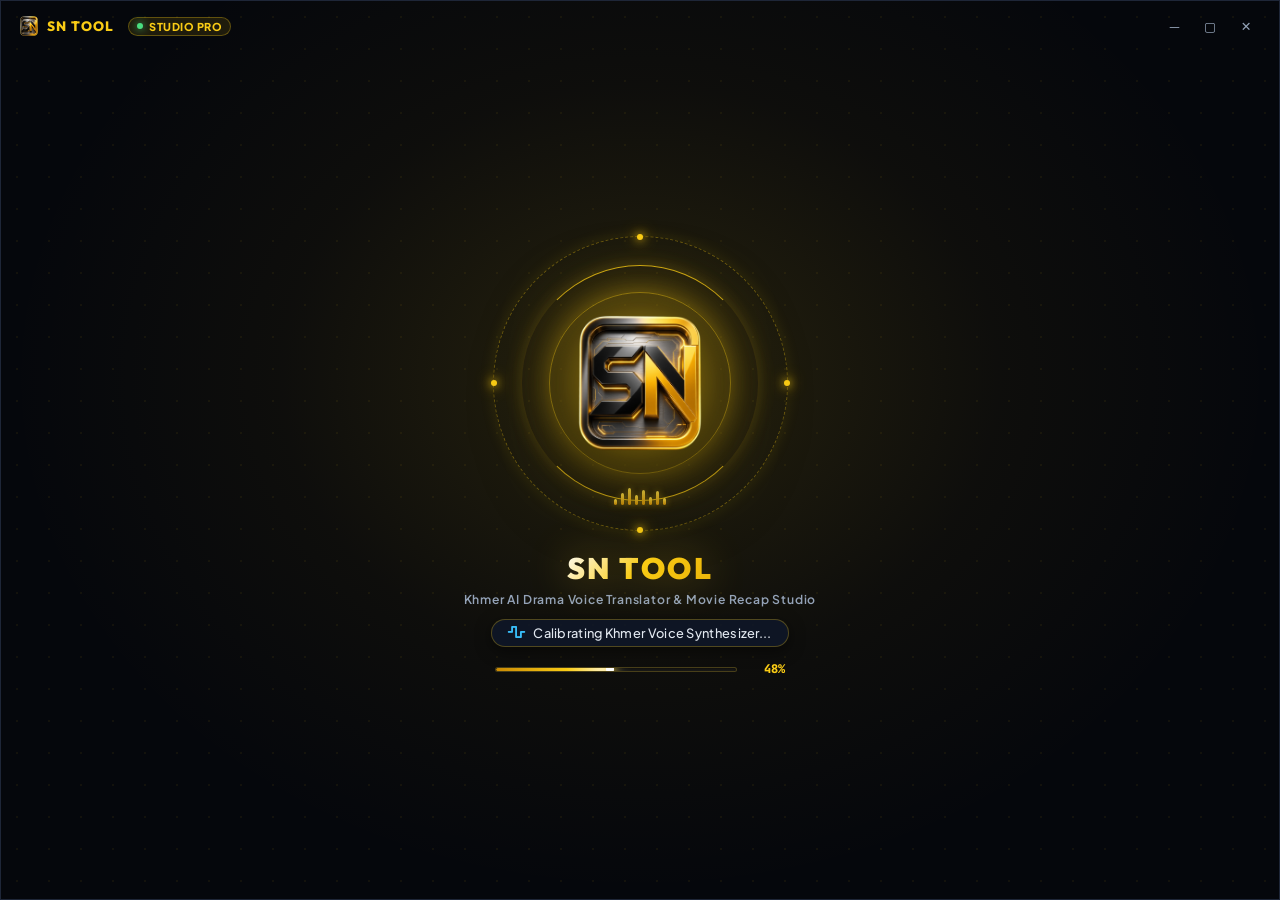
==== _internal/static/index.html @ 60aa3964 "Bump version to v1.1.4: Auto drama folder creation, direct 1-folder export, and 184 drama tropes" ====
<!DOCTYPE html>
<html lang="en">
<head>
    <meta charset="UTF-8">
    <meta name="viewport" content="width=device-width, initial-scale=1.0">
    <title>SN TOOL</title>
    <link rel="icon" type="image/x-icon" href="favicon.ico">
    <link rel="preconnect" href="https://fonts.googleapis.com">
    <link rel="preconnect" href="https://fonts.gstatic.com" crossorigin>
    <link href="https://fonts.googleapis.com/css2?family=Outfit:wght@400;500;600;700;800&family=Kantumruy+Pro:wght@400;500;600;700;800&family=Plus+Jakarta+Sans:wght@400;500;600;700;800&family=JetBrains+Mono:wght@500;700&display=swap" rel="stylesheet">
    <meta http-equiv="Cache-Control" content="no-cache, no-store, must-revalidate">
    <meta http-equiv="Pragma" content="no-cache">
    <meta http-equiv="Expires" content="0">
    <link rel="stylesheet" href="https://cdnjs.cloudflare.com/ajax/libs/font-awesome/6.5.1/css/all.min.css">
    <link rel="stylesheet" href="style.css?v=72.0">
    <script src="https://cdn.jsdelivr.net/npm/hls.js@latest"></script>
</head>
<body class="splash-active">
    <!-- ====================================================================
         SN TOOL CINEMATIC HOLO-STUDIO INTRO (Unique, Lively & Cyber-Luxury)
         Dynamic Gyroscopic Orbital Rings, Sound Visualizer, 3D Gold Emblem & AI Boot Sequence
         ==================================================================== -->
    <div id="studio-splash-screen" class="studio-splash-overlay">
        <!-- Ambient Atmosphere -->
        <div class="splash-ambient-aurora"></div>
        <div class="splash-cyber-particles"></div>

        <!-- Top Window Bar -->
        <div class="splash-top-bar pywebview-drag-region" ondblclick="appHeaderDblClick(event)">
            <div class="splash-brand-left">
                <img src="logo.png?v=7.0" alt="SN Logo" class="splash-mini-logo">
                <span class="splash-mini-title">SN TOOL</span>
                <span class="splash-live-badge"><span class="splash-dot-pulse"></span> STUDIO PRO</span>
            </div>
            <div class="splash-win-controls" style="-webkit-app-region: no-drag;">
                <button type="button" class="splash-win-btn" title="Minimize" onclick="appMinimizeWindow()">―</button>
                <button type="button" class="splash-win-btn" title="Maximize" onclick="appMaximizeWindow()">▢</button>
                <button type="button" class="splash-win-btn close" title="Close" onclick="appCloseWindow()">✕</button>
            </div>
        </div>

        <!-- Center Cinematic Arena -->
        <div class="splash-center-arena">
            <!-- Holographic Gyroscopic Orbital Portal -->
            <div class="splash-portal-container">
                <!-- Golden Energy Core Glow -->
                <div class="portal-energy-core"></div>

                <!-- Orbital Ring 1: Outer Rotating Precision Dashed Ring with Orbital Satellites -->
                <div class="portal-orbit-ring ring-outer-dashed">
                    <span class="orbital-node node-top"></span>
                    <span class="orbital-node node-right"></span>
                    <span class="orbital-node node-bottom"></span>
                    <span class="orbital-node node-left"></span>
                </div>

                <!-- Orbital Ring 2: Counter-Rotating Cyber Tech Arc -->
                <div class="portal-orbit-ring ring-mid-arc"></div>

                <!-- Orbital Ring 3: Inner Harmonic Resonator with Glow -->
                <div class="portal-orbit-ring ring-inner-glow"></div>

                <!-- Sound Wave Spectrum Visualizer (Lively Audio Animation) -->
                <div class="portal-sound-spectrum">
                    <span class="spec-bar s1"></span>
                    <span class="spec-bar s2"></span>
                    <span class="spec-bar s3"></span>
                    <span class="spec-bar s4"></span>
                    <span class="spec-bar s5"></span>
                    <span class="spec-bar s6"></span>
                    <span class="spec-bar s7"></span>
                    <span class="spec-bar s8"></span>
                </div>

                <!-- Center 3D Gold Emblem with Luminous Shimmer -->
                <div class="portal-emblem-wrapper">
                    <div class="emblem-shimmer-sweep"></div>
                    <img src="logo.png?v=7.0" alt="SN 3D Gold Logo" class="splash-emblem-3d">
                </div>
            </div>

            <!-- Brand Typography & Real-time AI Sequence -->
            <div class="splash-brand-hero">
                <div class="splash-title-row">
                    <h1 class="splash-title-text">SN TOOL</h1>
                </div>
                <div class="splash-subtitle-text">Khmer AI Drama Voice Translator & Movie Recap Studio</div>

                <!-- Lively Dynamic Step Indicator -->
                <div class="splash-step-pill">
                    <span class="splash-step-icon" id="splash-step-icon"><i class="fa-solid fa-microchip"></i></span>
                    <span class="splash-status-text" id="splash-status-label">Initializing AI Neural Engine...</span>
                </div>
                
                <!-- Laser-Guided Capsule Progress Bar with Numeric Readout -->
                <div class="splash-progress-wrapper">
                    <div class="splash-progress-track">
                        <div class="splash-progress-fill" id="splash-progress-bar">
                            <span class="splash-laser-sparkle"></span>
                        </div>
                    </div>
                    <span class="splash-progress-pct" id="splash-progress-pct">0%</span>
                </div>
            </div>
        </div>
    </div>

    <div class="unich-app-container">

        <!-- ====================================================================
             TOP NAVBAR
             ==================================================================== -->
        <header class="unich-header-bar pywebview-drag-region" ondblclick="appHeaderDblClick(event)">
            <!-- Left Brand & 3D Logo Badge (Apple Pro Minimalist) -->
            <div class="header-brand-group">
                <div class="brand-badge-wrapper" title="SN TOOL">
                    <img src="logo.png?v=7.0" class="brand-badge-logo" alt="SN Logo">
                </div>
                <div class="brand-studio-title">
                    <span class="brand-name-bold">SN TOOL</span>
                </div>
            </div>

            <!-- Center: Apple macOS Segmented Frosted Capsule Bar -->
            <nav class="header-nav-pills">
                <button class="nav-pill-btn active" id="btn-tab-translate" onclick="switchMainTab('translate')" title="Translation & Dubbing Studio">
                    <i class="fa-solid fa-wand-magic-sparkles icon-translate"></i>
                    <span>Translate</span>
                </button>
                <button class="nav-pill-btn" id="btn-tab-dl" onclick="switchMainTab('dl')" title="Drama Downloader Studio">
                    <i class="fa-solid fa-cloud-arrow-down icon-dl"></i>
                    <span>Downloader</span>
                </button>
                
                <!-- Power Dropdown -->
                <div class="power-dropdown-wrapper">
                    <button type="button" class="nav-pill-btn" id="btn-tab-power" onclick="togglePowerMenu(event)" title="Power Processing Tools">
                        <i class="fa-solid fa-bolt icon-power"></i>
                        <span>Power</span>
                        <i class="fa-solid fa-chevron-down nav-chevron-icon"></i>
                    </button>
                    <div class="power-menu-popup" id="power-menu-popup">
                        <div class="power-item" onclick="openMergeModal()">
                            <i class="fa-solid fa-link" style="color:#facc15;"></i>
                            <span>Merge Video</span>
                        </div>
                        <div class="power-item" onclick="openSplitModal()">
                            <i class="fa-solid fa-scissors" style="color:#ec4899;"></i>
                            <span>Split Video</span>
                        </div>
                        <div class="power-item" onclick="openRenameModal()">
                            <i class="fa-solid fa-pen-to-square" style="color:#fbbf24;"></i>
                            <span>Rename</span>
                        </div>
                        <div class="power-item" onclick="openDiskCleanerModal()">
                            <i class="fa-solid fa-broom" style="color:#10b981;"></i>
                            <span>Clean Disk Cache</span>
                        </div>
                    </div>
                </div>

                <button class="nav-pill-btn" id="btn-tab-guide" onclick="openUserGuideModal()" title="មគ្គុទ្ទេសក៍ណែនាំ (User Manual)">
                    <i class="fa-solid fa-book-open" style="color:#38bdf8;"></i>
                    <span>Guide</span>
                </button>
                <button class="nav-pill-btn" id="btn-tab-settings" onclick="openSettingsModal()" title="Studio Settings & License">
                    <i class="fa-solid fa-gear icon-settings"></i>
                    <span>Settings</span>
                </button>
            </nav>

            <!-- Sleek Integrated Frameless Window Controls -->
            <div class="header-win-controls" style="-webkit-app-region: no-drag;">
                <button type="button" class="win-btn" title="Minimize" onclick="appMinimizeWindow()">―</button>
                <button type="button" class="win-btn" id="win-btn-maximize" title="Maximize" onclick="appMaximizeWindow()">▢</button>
                <button type="button" class="win-btn close" title="Close" onclick="appCloseWindow()">✕</button>
            </div>
        </header>

        <!-- ====================================================================
             MAIN WORKSPACE VIEWPORT
             ==================================================================== -->
        <main class="unich-main-workspace">
            <!-- ================================================================
                 VIEW 1: TRANSLATE / STUDIO VIEW (Exact Match to Image 1)
                 ================================================================ -->
            <div class="studio-layout-grid" id="view-studio-translate">
                <!-- Left 9:16 Vertical Video Monitor -->
                <div class="studio-left-monitor-card">
                    <!-- Monitor Header Status Bar -->
                    <div class="monitor-header-kicker">
                        <div class="monitor-kicker-left">
                            <span class="monitor-kicker-dot"></span>
                            <span class="monitor-kicker-title">PREVIEW MONITOR</span>
                        </div>
                        <div class="monitor-mini-bars-badge" id="monitor-visualizer-bars" title="Audio Visualizer">
                            <span></span><span></span><span></span><span></span><span></span>
                        </div>
                    </div>

                    <div class="monitor-screen-area" id="monitor-screen-area" onclick="togglePlayPreview(event)">
                        <video id="main-video" playsinline style="display:none;" onclick="togglePlayPreview(event)"></video>
                        
                        <!-- Live Interactive Watermark LOGO Overlay on Video Canvas -->
                        <div class="monitor-logo-overlay" id="monitor-logo-overlay" style="display:none;" onclick="event.stopPropagation()">
                            <img id="monitor-logo-img" src="" alt="Watermark Logo">
                            <button type="button" class="overlay-quick-remove-btn" onclick="clearOverlayFile(event, 'logo')" title="Remove Logo">×</button>
                            <div class="overlay-resize-handle" id="logo-resize-handle" title="Drag to Resize Logo">
                                <i class="fa-solid fa-up-right-and-down-left-from-center"></i>
                            </div>
                        </div>

                        <!-- Live Interactive Watermark BLUR Box Mask Overlay on Video Canvas -->
                        <div class="monitor-blur-overlay" id="monitor-blur-overlay" style="display:none;" onclick="event.stopPropagation()">
                            <div class="blur-box-content">
                                <span class="blur-label-tag"><i class="fa-solid fa-eye-slash"></i> BLUR MASK</span>
                            </div>
                            <button type="button" class="blur-quick-remove-btn" onclick="toggleBlurMaskTool(event, false)" title="Remove Blur Mask">×</button>
                            <div class="overlay-resize-handle blur-handle" id="blur-resize-handle" title="Drag to Resize Blur Mask">
                                <i class="fa-solid fa-up-right-and-down-left-from-center"></i>
                            </div>
                        </div>

                        <!-- Live Interactive Watermark TEXT Overlay on Video Canvas -->
                        <div class="monitor-text-overlay" id="monitor-text-overlay" style="display:none;" onclick="event.stopPropagation()">
                            <div class="monitor-text-content" id="monitor-text-display">EPISODE 01</div>
                            <button type="button" class="text-quick-remove-btn" onclick="toggleTextOverlayTool(event, false)" title="Remove Text">×</button>
                            <div class="overlay-resize-handle text-handle" id="text-resize-handle" title="Drag to Resize">
                                <i class="fa-solid fa-up-right-and-down-left-from-center"></i>
                            </div>
                        </div>

                        <!-- Live Interactive LOWER THIRD Video Overlay on Video Canvas -->
                        <div class="monitor-lower-third-overlay" id="monitor-lower-third-overlay" style="display:none;" onclick="event.stopPropagation()">
                            <video id="monitor-lower-third-video" playsinline muted loop autoplay></video>
                            <button type="button" class="lower-third-quick-remove-btn" onclick="toggleLowerThirdTool(event, false)" title="Remove Lower Third">×</button>
                            <div class="overlay-resize-handle lower-third-handle" id="lower-third-resize-handle" title="Drag to Resize">
                                <i class="fa-solid fa-up-right-and-down-left-from-center"></i>
                            </div>
                        </div>

                        <!-- Live Interactive SUBTITLE Overlay Preview on Video Canvas -->
                        <div class="monitor-subtitle-overlay" id="monitor-subtitle-overlay" style="display:none;" onclick="event.stopPropagation()">
                            <div class="monitor-subtitle-content style-viral-yellow" id="monitor-subtitle-display">🎬 នេះជាអក្សររត់រឿង Subtitle គំរូនៅលើវីដេអូ...</div>
                            <button type="button" class="subtitle-quick-remove-btn" onclick="toggleSubtitleTool(event, false)" title="Disable Subtitles">×</button>
                        </div>

                        <!-- Floating YouTube-style Back Button in Fullscreen -->
                        <button type="button" class="fullscreen-back-btn" id="fullscreen-back-btn" onclick="exitFullscreenMode(event)" title="Exit Fullscreen / Back (Esc)">
                            <i class="fa-solid fa-arrow-left"></i> <span>Back</span>
                        </button>

                        <!-- Apple Pro Empty State View (Visible when no video loaded) -->
                        <div class="monitor-empty-state" id="monitor-empty-state" onclick="event.stopPropagation();">
                            <div class="monitor-empty-badge"><i class="fa-solid fa-film"></i> 9:16 VERTICAL</div>
                            <div class="monitor-empty-icon-wrap">
                                <i class="fa-solid fa-clapperboard"></i>
                            </div>
                            <div class="monitor-empty-title">PREVIEW MONITOR</div>
                            <div class="monitor-empty-hint">Waiting for video to preview</div>
                        </div>

                        <!-- Center Play Button (Visible when video loaded) -->
                        <div class="monitor-center-play-button" id="center-play-btn" onclick="togglePlayPreview(event)" style="display:none;">
                            <i class="fa-solid fa-play" id="center-play-icon"></i>
                        </div>
                    </div>

                    <!-- Bottom Scrubber & Transport (Exact Match to Image 2) -->
                    <div class="monitor-bottom-controls" id="monitor-bottom-controls">
                        <div class="monitor-seek-bar-track" onclick="handleSeekClick(event)">
                            <div class="monitor-seek-bar-fill" id="seek-fill-bar"></div>
                            <div class="monitor-seek-bar-handle" id="seek-handle-dot"></div>
                        </div>
                        <div class="monitor-playback-meta-row">
                            <!-- Left: Gold Monospace Timecode (e.g. 00:00 / 03:00) -->
                            <div class="monitor-timecode-text" id="monitor-timecode-display">00:00 / 00:00</div>

                            <!-- Right: Action Buttons ([▶] [🎵] [GUIDES ▾] [⛶]) -->
                            <div class="monitor-actions-right-group">
                                <button type="button" class="monitor-gold-btn play-btn" id="bottom-play-btn" onclick="togglePlayPreview(event)" title="Play / Pause">
                                    <i class="fa-solid fa-play" id="bottom-play-icon"></i>
                                </button>
                                <button type="button" class="monitor-gold-btn" onclick="toggleAudioTrack()" title="Audio Track (Piseth / Sreymom)">
                                    <i class="fa-solid fa-music"></i>
                                </button>
                                <button type="button" class="monitor-gold-btn" id="btn-video-fit-fill" onclick="toggleVideoFitFillMode()" title="Toggle FIT / FILL (Full Frame - មិនដាច់)">
                                    <i class="fa-solid fa-compress" id="icon-fit-fill"></i>
                                    <span id="label-fit-fill" style="font-size:0.62rem; margin-left:3px; font-weight:700;">FIT</span>
                                </button>
                                <button type="button" class="monitor-gold-btn guides-btn" onclick="toggleGuidesMenu()" title="Guides">
                                    <span>GUIDES ▾</span>
                                </button>
                                <button type="button" class="monitor-gold-btn fullscreen-btn" id="btn-fullscreen-toggle" onclick="toggleFullscreen()" title="Fullscreen">
                                    <i class="fa-solid fa-expand" id="fullscreen-btn-icon"></i>
                                </button>
                            </div>
                        </div>
                    </div>
                </div>

                <!-- Right Column: Workspace Setup & Dialogue Grid (Top) + Studio Engine & Render Monitor (Bottom) -->
                <div class="studio-right-column">
                    <!-- Top Box: Studio Workspace (Exact Match to Image 2) -->
                    <div class="studio-sources-box" id="studio-sources-box">
                        <!-- STATE 0: Minimalist Full-Frame Import Canvas (Matching User Reference Image 2) -->
                        <div class="studio-source-clean-view" id="studio-source-clean-view">
                            <div class="minimal-import-canvas" id="clean-import-prompt">
                                <div class="minimal-import-icon-box">
                                    <img src="studio_import_icon.png?v=2.0" class="minimal-import-logo" alt="Import Video Studio" draggable="false">
                                </div>
                                <div class="minimal-import-heading">Drag &amp; Drop Video Files or Folders Here</div>
                                <div class="minimal-import-sub">Supports MP4, MKV, MOV, TS, AVI, WEBM &amp; Series Folders</div>
                                <div class="apple-browse-dropdown-wrapper" id="browse-dropdown-wrapper" onclick="event.stopPropagation()">
                                    <button type="button" class="apple-unified-browse-btn" id="btn-browse-unified" onclick="toggleBrowseMenu(event)" title="Browse Files or Folder">
                                        <i class="fa-solid fa-folder-open"></i>
                                        <span>Browse Files / Folder</span>
                                        <i class="fa-solid fa-chevron-down browse-chevron-icon"></i>
                                    </button>
                                    <div class="apple-browse-menu-popup" id="browse-menu-popup">
                                        <div class="browse-menu-item" onclick="handleBrowseOption('file', event)">
                                            <div class="browse-item-icon file-icon">
                                                <i class="fa-solid fa-file-video"></i>
                                            </div>
                                            <div class="browse-item-text">
                                                <div class="browse-item-title">Select Video File</div>
                                                <div class="browse-item-desc">Select video file (.mp4, .mkv, .mov)</div>
                                            </div>
                                            <i class="fa-solid fa-chevron-right browse-item-chevron"></i>
                                        </div>
                                        <div class="browse-menu-divider"></div>
                                        <div class="browse-menu-item" onclick="handleBrowseOption('folder', event)">
                                            <div class="browse-item-icon folder-icon">
                                                <i class="fa-solid fa-folder"></i>
                                            </div>
                                            <div class="browse-item-text">
                                                <div class="browse-item-title">Select Drama Folder</div>
                                                <div class="browse-item-desc">Select complete drama series folder</div>
                                            </div>
                                            <i class="fa-solid fa-chevron-right browse-item-chevron"></i>
                                        </div>
                                    </div>
                                </div>
                            </div>

                            <!-- Staged Video Ready to Export State -->
                            <!-- Staged Video Ready State (Direct Voice Selector & BGM Audio Controls) -->
                            <!-- Staged Video Ready State (Ultra-Clean, Full-Frame Studio Layout) -->
                            <div class="staged-video-ready-card" id="staged-video-card" style="display:none;">
                                <!-- Header Row: Source Kicker, File Name, Size/Duration & Quick Action Buttons -->
                                <div class="staged-compact-header">
                                    <div class="staged-file-info-left">
                                        <span class="staged-source-kicker"><i class="fa-solid fa-film"></i> SOURCE</span>
                                        <span class="staged-status-pill"><i class="fa-solid fa-circle-check" style="color:#22c55e;"></i> READY</span>
                                        <span class="staged-card-title" id="staged-file-title">Drama_Episode_01.mp4</span>
                                        <span class="staged-card-meta" id="staged-file-meta">44.1 MB • 03:00</span>
                                    </div>
                                    <div class="staged-file-actions-right">
                                        <button type="button" class="staged-mini-btn" onclick="openImportModal()" title="Change Video or Folder">
                                            <i class="fa-solid fa-arrows-rotate"></i> <span>Change</span>
                                        </button>
                                        <button type="button" class="staged-mini-btn" onclick="openStorySettingsModal()" title="Settings">
                                            <i class="fa-solid fa-sliders"></i> <span>Settings</span>
                                        </button>
                                        <button type="button" class="staged-discard-close-btn" id="btn-staged-discard" onclick="discardStagedVideo(event)" title="Discard / Return to Home">
                                            <i class="fa-solid fa-xmark"></i>
                                        </button>
                                    </div>
                                </div>

                                <!-- Center Glass Workspace Frame Box (Clean Frosted Studio Canvas) -->
                                <div class="staged-workspace-frame" id="staged-workspace-frame">
                                    <div class="staged-frame-toolbar">
                                        <button type="button" class="staged-frame-overlay-btn" id="btn-tab-overlay" onclick="switchMainTab('overlay')" title="Overlay & Watermark Tools">
                                            <i class="fa-solid fa-folder icon-overlay"></i>
                                            <span>Overlay</span>
                                        </button>
                                    </div>

                                    <!-- Unified Joined Overlay Frame (Logo on Top, Add Blur Underneath, Joined Together in 1 Frame) -->
                                    <div class="staged-overlay-stack unified-frame" id="staged-overlay-unified-panel">
                                        <!-- Row 1: Upload LOGO -->
                                        <div class="overlay-row-bar" id="card-upload-logo" onclick="triggerOverlayUpload('logo')" title="Upload Watermark/Logo">
                                            <input type="file" id="input-overlay-logo" accept="image/png,image/jpeg,image/webp,image/svg+xml" style="display:none;" onchange="handleOverlayFileSelect(event, 'logo')">
                                            <div class="overlay-col-icon logo-icon">
                                                <i class="fa-solid fa-stamp"></i>
                                            </div>
                                            <div class="overlay-col-text">
                                                <span class="overlay-col-title">Upload LOGO</span>
                                                <span class="overlay-col-desc">Upload Logo image (PNG/JPG) for watermark overlay</span>
                                            </div>
                                            <div class="overlay-col-status" id="status-overlay-logo">
                                                <span class="overlay-status-pill empty"><i class="fa-solid fa-cloud-arrow-up"></i> Upload</span>
                                            </div>
                                        </div>

                                        <!-- Clean Divider Line connecting both rows seamlessly -->
                                        <div class="overlay-unified-divider"></div>

                                        <!-- Row 2: Add BLUR Mask (With In-Frame Intensity Selector) -->
                                        <div class="overlay-row-bar blur-row-bar" id="card-upload-blur" onclick="toggleBlurMaskDropdown(event)" title="Add Watermark Blur Mask & Adjust Blur Level">
                                            <div class="overlay-col-icon blur-icon">
                                                <i class="fa-solid fa-eye-slash"></i>
                                            </div>
                                            <div class="overlay-col-text">
                                                <span class="overlay-col-title">Add BLUR Mask</span>
                                                <span class="overlay-col-desc" id="blur-intensity-desc-label">Mask old watermark/logo on video preview</span>
                                            </div>
                                            <div class="overlay-col-status" id="status-overlay-blur">
                                                <span class="overlay-status-pill empty" id="blur-status-pill">
                                                    <i class="fa-solid fa-wand-magic-sparkles"></i> <span id="blur-status-label">Click to Add Blur</span>
                                                    <i class="fa-solid fa-chevron-down blur-dropdown-arrow" id="blur-dropdown-chevron"></i>
                                                </span>
                                            </div>
                                        </div>

                                        <!-- Clean Divider Line connecting Row 2 and Row 3 -->
                                        <div class="overlay-unified-divider"></div>

                                        <!-- Row 3: Add TEXT (Title / Episode Hook / Watermark Text) -->
                                        <div class="overlay-row-bar text-row-bar" id="card-upload-text" onclick="toggleTextOverlayDropdown(event)" title="Add Title / Episode Text & Style">
                                            <div class="overlay-col-icon text-icon">
                                                <i class="fa-solid fa-font"></i>
                                            </div>
                                            <div class="overlay-col-text">
                                                <span class="overlay-col-title">Add TEXT</span>
                                                <span class="overlay-col-desc" id="text-overlay-desc-label">Add series title, episode number (EP), or watermark text</span>
                                            </div>
                                            <div class="overlay-col-status" id="status-overlay-text">
                                                <span class="overlay-status-pill empty" id="text-status-pill">
                                                    <i class="fa-solid fa-pen-nib"></i> <span id="text-status-label">Click to Add Text</span>
                                                    <i class="fa-solid fa-chevron-down text-dropdown-arrow" id="text-dropdown-chevron"></i>
                                                </span>
                                            </div>
                                        </div>

                                        <!-- Clean Divider Line connecting Row 3 and Row 4 -->
                                        <div class="overlay-unified-divider"></div>

                                        <!-- Row 4: 🎬 Add Lower Third -->
                                        <div class="overlay-row-bar lower-third-row-bar" id="card-upload-lower-third" onclick="triggerOverlayUpload('lower_third')" title="Upload Lower Third Video">
                                            <input type="file" id="input-overlay-lower-third-file" accept="video/mp4,video/webm,video/quicktime,video/x-matroska,.mov,.webm,.mp4,video/*" style="display:none;" onchange="handleLowerThirdFileSelect(event)">
                                            <div class="overlay-col-icon lower-third-icon">
                                                <i class="fa-solid fa-clapperboard"></i>
                                            </div>
                                            <div class="overlay-col-text">
                                                <span class="overlay-col-title">🎬 Add Lower Third</span>
                                                <span class="overlay-col-desc" id="lower-third-desc-label">Upload Lower Third video (MP4/MOV/WebM) from computer</span>
                                            </div>
                                            <div class="overlay-col-status" id="status-overlay-lower-third">
                                                <span class="overlay-status-pill empty" id="lower-third-status-pill">
                                                    <i class="fa-solid fa-cloud-arrow-up"></i> <span id="lower-third-status-label">Upload</span>
                                                </span>
                                            </div>
                                        </div>

                                        <!-- Clean Divider Line connecting Row 4 and Row 5 -->
                                        <div class="overlay-unified-divider"></div>

                                        <!-- Row 5: 💬 Add Subtitles (Viral Khmer Subtitles) -->
                                        <div class="overlay-row-bar subtitle-row-bar" id="card-upload-subtitle" onclick="toggleSubtitleDropdown(event)" title="Add Khmer Subtitles & Styles">
                                            <div class="overlay-col-icon subtitle-icon">
                                                <i class="fa-solid fa-closed-captioning"></i>
                                            </div>
                                            <div class="overlay-col-text">
                                                <span class="overlay-col-title">💬 Add Subtitles</span>
                                                <span class="overlay-col-desc" id="subtitle-desc-label">Burn auto-translated Khmer subtitles with TikTok/Viral styles</span>
                                            </div>
                                            <div class="overlay-col-status" id="status-overlay-subtitle">
                                                <span class="overlay-status-pill empty" id="subtitle-status-pill">
                                                    <i class="fa-solid fa-toggle-off"></i> <span id="subtitle-status-label">Off</span>
                                                    <i class="fa-solid fa-chevron-down subtitle-dropdown-arrow" id="subtitle-dropdown-chevron"></i>
                                                </span>
                                            </div>
                                        </div>

                                        <!-- Clean Divider Line for inline expanded settings -->
                                        <div class="overlay-unified-divider" id="overlay-inline-panel-divider" style="display:none;"></div>

                                        <!-- Inline Active Settings Panel (Contained 100% Inside Frame 1, No Overlap, No Overflow) -->
                                        <div class="overlay-inline-settings-panel" id="overlay-inline-settings-panel" style="display:none;" onclick="event.stopPropagation()">
                                            <!-- Custom Obsidian Dark Glass Blur Intensity Panel (Compact Pro Design) -->
                                            <div class="blur-custom-dropdown" id="blur-custom-dropdown" style="display:none;">
                                                <div class="blur-dropdown-header">
                                                    <div class="blur-header-left">
                                                        <i class="fa-solid fa-wand-magic-sparkles"></i>
                                                        <span>BLUR MASK SETTINGS</span>
                                                    </div>
                                                    <button type="button" class="blur-panel-close-btn" onclick="closeBlurMaskDropdown(event)" title="Close Panel">
                                                        <i class="fa-solid fa-xmark"></i>
                                                    </button>
                                                </div>

                                                <!-- Row 1: Compact Dynamic Blur Slider -->
                                                <div class="blur-slider-card compact">
                                                    <div class="blur-slider-header">
                                                        <span class="blur-slider-title"><i class="fa-solid fa-sliders"></i> Blur Intensity:</span>
                                                        <span class="blur-slider-badge" id="blur-slider-badge">25px (Medium)</span>
                                                    </div>
                                                    <div class="blur-slider-track-wrap">
                                                        <span class="slider-side-txt">5px</span>
                                                        <input type="range" id="input-blur-intensity" min="5" max="80" value="25" class="blur-range-slider" oninput="onBlurSliderChange(this.value, event)">
                                                        <span class="slider-side-txt">80px</span>
                                                    </div>
                                                </div>

                                                <!-- Row 2: Mask Shapes + Feather & Corners (Side-by-Side Grid) -->
                                                <div class="blur-middle-grid">
                                                    <!-- Mask Shapes Group (Left) -->
                                                    <div class="mask-shapes-container compact">
                                                        <div class="mask-shape-item" id="shape-opt-filmstrip" onclick="selectBlurShape('filmstrip', event)" title="Filmstrip">
                                                            <div class="mask-shape-card">
                                                                <svg class="mask-shape-svg" viewBox="0 0 40 40" fill="none">
                                                                    <rect x="4.5" y="6" width="31" height="28" rx="3" stroke="currentColor" stroke-width="2"/>
                                                                    <line x1="4.5" y1="13.5" x2="35.5" y2="13.5" stroke="currentColor" stroke-width="2"/>
                                                                    <line x1="4.5" y1="26.5" x2="35.5" y2="26.5" stroke="currentColor" stroke-width="2"/>
                                                                </svg>
                                                            </div>
                                                            <span class="mask-shape-label">Filmstrip</span>
                                                        </div>
                                                        <div class="mask-shape-item" id="shape-opt-circle" onclick="selectBlurShape('circle', event)" title="Circle">
                                                            <div class="mask-shape-card">
                                                                <svg class="mask-shape-svg" viewBox="0 0 40 40" fill="none">
                                                                    <rect x="5" y="5" width="30" height="30" rx="3" stroke="currentColor" stroke-width="2"/>
                                                                    <circle cx="20" cy="20" r="9.5" stroke="currentColor" stroke-width="2"/>
                                                                </svg>
                                                            </div>
                                                            <span class="mask-shape-label">Circle</span>
                                                        </div>
                                                        <div class="mask-shape-item active" id="shape-opt-rectangle" onclick="selectBlurShape('rectangle', event)" title="Rectangle">
                                                            <div class="mask-shape-card">
                                                                <svg class="mask-shape-svg" viewBox="0 0 40 40" fill="none">
                                                                    <rect x="5" y="5" width="30" height="30" rx="3" stroke="currentColor" stroke-width="2"/>
                                                                    <rect x="10.5" y="11.5" width="19" height="17" rx="1.5" stroke="currentColor" stroke-width="2"/>
                                                                </svg>
                                                            </div>
                                                            <span class="mask-shape-label">Rectangle</span>
                                                        </div>
                                                    </div>

                                                    <!-- Feather & Corners Group (Right) -->
                                                    <div class="mask-params-container compact">
                                                        <div class="mask-param-row compact">
                                                            <span class="mask-param-title">Feather:</span>
                                                            <input type="range" id="input-blur-feather" min="0" max="100" value="0" class="mask-param-slider" oninput="onBlurFeatherChange(this.value, event)">
                                                            <input type="number" id="num-blur-feather" min="0" max="100" value="0" class="mask-param-num-input" oninput="onBlurFeatherChange(this.value, event)">
                                                        </div>
                                                        <div class="mask-param-row compact">
                                                            <span class="mask-param-title">Corners:</span>
                                                            <input type="range" id="input-blur-corners" min="0" max="100" value="0" class="mask-param-slider" oninput="onBlurCornersChange(this.value, event)">
                                                            <input type="number" id="num-blur-corners" min="0" max="100" value="0" class="mask-param-num-input" oninput="onBlurCornersChange(this.value, event)">
                                                        </div>
                                                    </div>
                                                </div>

                                                <!-- Row 3: Position, Zoom, and Remove Controls Tray -->
                                                <div class="blur-quick-action-tray compact">
                                                    <div class="blur-tray-group">
                                                        <span class="tray-label">Position:</span>
                                                        <button type="button" class="blur-tray-pill-btn active" id="btn-blur-pos-tr" onclick="setOverlayPosition('blur', 'top-right', event)">TR Top-Right</button>
                                                        <button type="button" class="blur-tray-pill-btn" id="btn-blur-pos-tl" onclick="setOverlayPosition('blur', 'top-left', event)">TL Top-Left</button>
                                                        <button type="button" class="blur-tray-pill-btn" id="btn-blur-pos-bc" onclick="setOverlayPosition('blur', 'bottom-center', event)">BC Bottom</button>
                                                    </div>
                                                    <div class="blur-tray-group">
                                                        <span class="tray-label">Size:</span>
                                                        <button type="button" class="blur-tray-zoom-btn" onclick="adjustOverlaySize('blur', -0.15, event)" title="Zoom Out"><i class="fa-solid fa-minus"></i></button>
                                                        <span class="blur-tray-size-val" id="blur-tray-size-val">100%</span>
                                                        <button type="button" class="blur-tray-zoom-btn" onclick="adjustOverlaySize('blur', 0.15, event)" title="Zoom In"><i class="fa-solid fa-plus"></i></button>
                                                    </div>
                                                    <button type="button" class="blur-tray-remove-btn" onclick="toggleBlurMaskTool(event, false)" title="Remove Blur Mask">
                                                        <i class="fa-solid fa-trash-can"></i> Remove Blur
                                                    </button>
                                                </div>
                                            </div>

                                            <!-- Custom Obsidian Dark Glass Text Control Panel (Ultra-Compact Pro Layout) -->
                                            <div class="text-custom-dropdown" id="text-custom-dropdown" style="display:none;">
                                                <div class="text-dropdown-header">
                                                    <div class="text-header-left">
                                                        <i class="fa-solid fa-font" style="color:#38bdf8;"></i>
                                                        <span>TEXT OVERLAY CONTROLS</span>
                                                    </div>
                                                    <button type="button" class="text-panel-close-btn" onclick="closeTextOverlayDropdown(event)" title="Close Panel">
                                                        <i class="fa-solid fa-xmark"></i>
                                                    </button>
                                                </div>

                                                <!-- Row 1: Text Input + Presets (Combined in one tight container) -->
                                                <div class="text-input-presets-card">
                                                    <div class="text-input-box-wrapper">
                                                        <input type="text" id="input-overlay-text-val" class="overlay-text-input compact-input" placeholder="Enter series title or text..." value="EPISODE 01" oninput="onOverlayTextInput(this.value, event)">
                                                    </div>
                                                    <!-- Quick Presets Row for Static Mode -->
                                                    <div class="text-quick-presets-row compact" id="text-static-presets-row">
                                                        <button type="button" class="text-preset-chip" onclick="applyTextPreset('ep', event)">⚡ EPISODE 01</button>
                                                        <button type="button" class="text-preset-chip" onclick="applyTextPreset('full', event)">🎬 Full Series</button>
                                                        <button type="button" class="text-preset-chip" onclick="applyTextPreset('credit', event)">✨ @SN_DRAMA</button>
                                                        <button type="button" class="text-preset-chip" onclick="applyTextPreset('dub', event)">🎙️ Khmer Dub</button>
                                                    </div>
                                                    <!-- Quick Presets Row for Scroll Up Mode -->
                                                    <div class="text-quick-presets-row compact" id="text-scroll-presets-row" style="display: none;">
                                                        <button type="button" class="text-preset-chip" onclick="applyScrollTextPreset('ep_daily', event)">⚡ New Episode Daily</button>
                                                        <button type="button" class="text-preset-chip" onclick="applyScrollTextPreset('enjoy', event)">🎬 Enjoy Watching</button>
                                                        <button type="button" class="text-preset-chip" onclick="applyScrollTextPreset('follow', event)">✨ Follow</button>
                                                        <button type="button" class="text-preset-chip" onclick="applyScrollTextPreset('thanks', event)">🙏 Thank You</button>
                                                    </div>
                                                </div>

                                                <!-- Row 2: Multi-Color Word Palette (Select Word to Change Its Specific Color) -->
                                                <div class="text-multicolor-card" id="text-multicolor-card">
                                                    <div class="text-multicolor-header">
                                                        <span class="compact-row-title"><i class="fa-solid fa-paintbrush" style="color:#f43f5e;"></i> Select Word to Color:</span>
                                                        <span class="text-active-word-badge" id="text-active-word-badge">Word: All</span>
                                                    </div>
                                                    <!-- Dynamically Generated Word Chips -->
                                                    <div class="text-word-tokens-wrap" id="text-word-tokens-container">
                                                        <button type="button" class="text-word-chip active" id="chip-word-all" onclick="selectTargetWord('all', event)">
                                                            <span class="word-dot" style="background:#ffffff;"></span>
                                                            <span class="word-text">All</span>
                                                        </button>
                                                        <button type="button" class="text-word-chip" id="chip-word-0" onclick="selectTargetWord(0, event)">
                                                            <span class="word-dot" style="background:#ffffff;"></span>
                                                            <span class="word-text">Episode</span>
                                                        </button>
                                                        <button type="button" class="text-word-chip" id="chip-word-1" onclick="selectTargetWord(1, event)">
                                                            <span class="word-dot" style="background:#ffffff;"></span>
                                                            <span class="word-text">01</span>
                                                        </button>
                                                    </div>
                                                    <!-- Color Chips Palette Row + Eyedropper Color Picker -->
                                                    <div class="text-palette-row">
                                                        <span class="palette-mini-label"><i class="fa-solid fa-palette"></i> Color:</span>
                                                        <div class="text-color-chips compact" id="text-color-chips-list">
                                                            <button type="button" class="text-color-chip active" style="--c:#ffffff;" onclick="applyColorToSelectedWord('#ffffff', event)" title="White"></button>
                                                            <button type="button" class="text-color-chip" style="--c:#facc15;" onclick="applyColorToSelectedWord('#facc15', event)" title="Yellow"></button>
                                                            <button type="button" class="text-color-chip" style="--c:#38bdf8;" onclick="applyColorToSelectedWord('#38bdf8', event)" title="Cyan"></button>
                                                            <button type="button" class="text-color-chip" style="--c:#f43f5e;" onclick="applyColorToSelectedWord('#f43f5e', event)" title="Red"></button>
                                                            <button type="button" class="text-color-chip" style="--c:#22c55e;" onclick="applyColorToSelectedWord('#22c55e', event)" title="Green"></button>
                                                            <button type="button" class="text-color-chip" style="--c:#fb923c;" onclick="applyColorToSelectedWord('#fb923c', event)" title="Orange"></button>
                                                            <button type="button" class="text-color-chip" style="--c:#c084fc;" onclick="applyColorToSelectedWord('#c084fc', event)" title="Purple"></button>
                                                            <label class="text-custom-picker-wrap" title="Custom Color">
                                                                <input type="color" id="input-custom-word-color" value="#ffffff" onchange="applyColorToSelectedWord(this.value, event)">
                                                                <i class="fa-solid fa-eye-dropper"></i>
                                                            </label>
                                                        </div>
                                                    </div>
                                                </div>

                                                <!-- Row 3: Motion Animation + Dark Backdrop Banner (Single tight flex row!) -->
                                                <div class="text-compact-row-motion">
                                                    <div class="text-motion-flex-left">
                                                        <span class="compact-row-title"><i class="fa-solid fa-person-running"></i> Motion:</span>
                                                        <button type="button" class="text-motion-pill-btn active" id="btn-motion-static" onclick="setTextMotion('static', event)" title="Static Text">
                                                            <i class="fa-solid fa-thumbtack"></i> <span>Static</span>
                                                        </button>
                                                        <button type="button" class="text-motion-pill-btn" id="btn-motion-scroll" onclick="setTextMotion('scroll_up', event)" title="Scroll Up">
                                                            <i class="fa-solid fa-arrow-up-long"></i> <span>Scroll Up ⬆️</span>
                                                        </button>
                                                        <button type="button" class="text-motion-pill-btn" id="btn-motion-scroll-down" onclick="setTextMotion('scroll_down', event)" title="Scroll Down">
                                                            <i class="fa-solid fa-arrow-down-long"></i> <span>Scroll Down ⬇️</span>
                                                        </button>
                                                        <span class="text-scroll-options-box compact-speed-chips" id="text-scroll-options-box" style="display: none;">
                                                            <button type="button" class="text-speed-chip" id="speed-chip-slow" onclick="setTextScrollSpeed(35, event)">Slow</button>
                                                            <button type="button" class="text-speed-chip active" id="speed-chip-normal" onclick="setTextScrollSpeed(65, event)">Normal</button>
                                                            <button type="button" class="text-speed-chip" id="speed-chip-fast" onclick="setTextScrollSpeed(110, event)">Fast</button>
                                                        </span>
                                                    </div>
                                                </div>

                                                <!-- Row 4: Font Size Slider -->
                                                <div class="text-compact-row-style">
                                                    <div class="text-size-flex-col">
                                                        <span class="compact-row-title"><i class="fa-solid fa-text-height"></i> Font Size:</span>
                                                        <input type="range" id="input-text-size" min="14" max="64" value="24" class="blur-range-slider mini" oninput="onTextSizeChange(this.value, event)">
                                                        <span class="text-slider-badge" id="text-size-badge">24px</span>
                                                    </div>
                                                </div>

                                                <!-- Row 4: Position Presets & Remove Button (Single tight flex row!) -->
                                                <div class="blur-quick-action-tray compact">
                                                    <div class="blur-tray-group">
                                                        <span class="tray-label">Position:</span>
                                                        <button type="button" class="blur-tray-pill-btn active" id="btn-text-pos-tc" onclick="setOverlayPosition('text', 'top-center', event)">TC Top</button>
                                                        <button type="button" class="blur-tray-pill-btn" id="btn-text-pos-bc" onclick="setOverlayPosition('text', 'bottom-center', event)">BC Bottom</button>
                                                        <button type="button" class="blur-tray-pill-btn" id="btn-text-pos-tl" onclick="setOverlayPosition('text', 'top-left', event)">TL Left</button>
                                                        <button type="button" class="blur-tray-pill-btn" id="btn-text-pos-tr" onclick="setOverlayPosition('text', 'top-right', event)">TR Right</button>
                                                    </div>
                                                    <button type="button" class="blur-tray-remove-btn" onclick="toggleTextOverlayTool(event, false)" title="Remove Text">
                                                        <i class="fa-solid fa-trash-can"></i> Remove Text
                                                    </button>
                                                </div>
                                            </div>

                                            <!-- Custom Obsidian Dark Glass Lower Third Control Panel (Pro Motion Layout) -->
                                            <div class="lower-third-custom-dropdown" id="lower-third-custom-dropdown" style="display:none;">
                                                <div class="lower-third-dropdown-header">
                                                    <div class="lower-third-header-left">
                                                        <i class="fa-solid fa-clapperboard" style="color:#f59e0b;"></i>
                                                        <span>🎬 Add Lower Third (LOWER THIRD VIDEO CONTROLS)</span>
                                                    </div>
                                                    <button type="button" class="lower-third-panel-close-btn" onclick="closeLowerThirdDropdown(event)" title="Close Panel">
                                                        <i class="fa-solid fa-xmark"></i>
                                                    </button>
                                                </div>

                                                <!-- 1. Choose Lower Third Video from Computer -->
                                                <div class="lower-third-card-section">
                                                    <div class="lower-third-section-title">
                                                        <i class="fa-solid fa-cloud-arrow-up"></i>
                                                        <span>Choose Lower Third Video from Computer</span>
                                                        <span class="lt-sub-hint">(MP4, WebM, MOV with alpha/transparency)</span>
                                                    </div>
                                                    <div class="lt-upload-action-row">
                                                        <button type="button" class="lt-upload-btn" onclick="document.getElementById('input-overlay-lower-third-file').click()">
                                                            <i class="fa-solid fa-folder-open"></i>
                                                            <span id="lt-upload-btn-text">Choose Video from Computer</span>
                                                        </button>
                                                        <div class="lt-file-preview-pill" id="lt-file-preview-pill" style="display:none;">
                                                            <i class="fa-solid fa-file-video"></i>
                                                            <span id="lt-filename-display">video.mp4</span>
                                                            <button type="button" class="lt-file-clear-btn" onclick="clearLowerThirdFile(event)" title="Remove">×</button>
                                                        </div>
                                                    </div>
                                                </div>

                                                <!-- 2. Position Presets & Remove Button -->
                                                <div class="lower-third-card-section">
                                                    <div class="blur-quick-action-tray compact">
                                                        <div class="blur-tray-group">
                                                            <span class="tray-label"><i class="fa-solid fa-arrows-up-down-left-right"></i> Position:</span>
                                                            <button type="button" class="blur-tray-pill-btn active" id="btn-lt-pos-bc" onclick="setOverlayPosition('lower_third', 'bottom-center', event)">BC Bottom-Center</button>
                                                            <button type="button" class="blur-tray-pill-btn" id="btn-lt-pos-bl" onclick="setOverlayPosition('lower_third', 'bottom-left', event)">BL Bottom-Left</button>
                                                            <button type="button" class="blur-tray-pill-btn" id="btn-lt-pos-br" onclick="setOverlayPosition('lower_third', 'bottom-right', event)">BR Bottom-Right</button>
                                                            <button type="button" class="blur-tray-pill-btn" id="btn-lt-pos-tc" onclick="setOverlayPosition('lower_third', 'top-center', event)">TC Top-Center</button>
                                                        </div>
                                                        <button type="button" class="blur-tray-remove-btn" onclick="toggleLowerThirdTool(event, false)" title="Remove Lower Third">
                                                            <i class="fa-solid fa-trash-can"></i> Remove Lower Third
                                                        </button>
                                                    </div>
                                                </div>

                                                <!-- 3. Size / Scale & 4. Opacity (Side-by-Side Grid) -->
                                                <div class="lt-controls-grid">
                                                    <!-- Size / Scale Slider -->
                                                    <div class="lt-param-card">
                                                        <div class="lt-param-header">
                                                            <span class="lt-param-title"><i class="fa-solid fa-up-right-and-down-left-from-center"></i> Size / Scale:</span>
                                                            <span class="lt-param-badge" id="lt-scale-badge">100%</span>
                                                        </div>
                                                        <div class="lt-slider-track-wrap">
                                                            <button type="button" class="lt-stepper-btn" onclick="adjustOverlaySize('lower_third', -0.10, event)"><i class="fa-solid fa-minus"></i></button>
                                                            <input type="range" id="input-lt-scale" min="20" max="150" value="100" class="blur-range-slider mini" oninput="onLowerThirdScaleChange(this.value, event)">
                                                            <button type="button" class="lt-stepper-btn" onclick="adjustOverlaySize('lower_third', 0.10, event)"><i class="fa-solid fa-plus"></i></button>
                                                        </div>
                                                    </div>

                                                    <!-- Opacity Slider -->
                                                    <div class="lt-param-card">
                                                        <div class="lt-param-header">
                                                            <span class="lt-param-title"><i class="fa-solid fa-circle-half-stroke"></i> Opacity:</span>
                                                            <span class="lt-param-badge" id="lt-opacity-badge">100%</span>
                                                        </div>
                                                        <div class="lt-slider-track-wrap">
                                                            <input type="range" id="input-lt-opacity" min="10" max="100" value="100" class="blur-range-slider mini" oninput="onLowerThirdOpacityChange(this.value, event)">
                                                        </div>
                                                    </div>
                                                </div>

                                                <!-- 5. Start / End Time & 6. Loop & 7. Animation Speed -->
                                                <div class="lt-controls-grid">
                                                    <!-- Start / End Time -->
                                                    <div class="lt-param-card">
                                                        <div class="lt-param-header">
                                                            <span class="lt-param-title"><i class="fa-solid fa-clock"></i> Start / End Time:</span>
                                                        </div>
                                                        <div class="lt-timing-inputs-row">
                                                            <div class="lt-timing-field">
                                                                <label>Start (s):</label>
                                                                <input type="number" id="input-lt-start-time" min="0" step="0.5" value="0" class="lt-num-input" oninput="onLowerThirdTimingChange()">
                                                            </div>
                                                            <div class="lt-timing-field">
                                                                <label>End (s):</label>
                                                                <input type="number" id="input-lt-end-time" min="0" step="0.5" value="0" placeholder="0 (All)" class="lt-num-input" oninput="onLowerThirdTimingChange()">
                                                            </div>
                                                            <div class="lt-timing-quick-chips">
                                                                <button type="button" class="lt-timing-chip active" id="chip-timing-all" onclick="setLowerThirdTimingPreset('all', event)">All</button>
                                                                <button type="button" class="lt-timing-chip" id="chip-timing-intro" onclick="setLowerThirdTimingPreset('intro', event)">0-8s</button>
                                                                <button type="button" class="lt-timing-chip" id="chip-timing-outro" onclick="setLowerThirdTimingPreset('outro', event)">Outro</button>
                                                            </div>
                                                        </div>
                                                    </div>

                                                    <!-- Loop & Animation Speed -->
                                                    <div class="lt-param-card">
                                                        <div class="lt-param-header">
                                                            <span class="lt-param-title"><i class="fa-solid fa-repeat"></i> Loop & <i class="fa-solid fa-gauge-high"></i> Animation Speed:</span>
                                                        </div>
                                                        <div class="lt-loop-speed-row">
                                                            <!-- Loop Toggle -->
                                                            <label class="lt-loop-toggle-label">
                                                                <input type="checkbox" id="toggle-lt-loop" checked onchange="onLowerThirdLoopToggle(this.checked, event)">
                                                                <span class="brand-toggle-slider mini"></span>
                                                                <span class="lt-loop-txt"><i class="fa-solid fa-rotate"></i> Loop</span>
                                                            </label>

                                                            <!-- Animation Speed Buttons -->
                                                            <div class="lt-speed-btn-group">
                                                                <button type="button" class="lt-speed-btn" id="btn-lt-speed-05" onclick="setLowerThirdSpeed(0.5, event)">0.5x</button>
                                                                <button type="button" class="lt-speed-btn active" id="btn-lt-speed-10" onclick="setLowerThirdSpeed(1.0, event)">1.0x</button>
                                                                <button type="button" class="lt-speed-btn" id="btn-lt-speed-125" onclick="setLowerThirdSpeed(1.25, event)">1.25x</button>
                                                                <button type="button" class="lt-speed-btn" id="btn-lt-speed-15" onclick="setLowerThirdSpeed(1.5, event)">1.5x</button>
                                                            </div>
                                                        </div>
                                                    </div>
                                                </div>
                                            </div>

                                            <!-- Custom Obsidian Dark Glass Subtitle Panel (Viral Khmer Subtitle Controls) -->
                                            <div class="subtitle-custom-dropdown" id="subtitle-custom-dropdown" style="display:none;">
                                                <div class="subtitle-dropdown-header">
                                                    <div class="subtitle-header-left">
                                                        <i class="fa-solid fa-closed-captioning" style="color:#38bdf8;"></i>
                                                        <span>💬 KHMER SUBTITLE STYLING (អក្សររត់រឿង)</span>
                                                    </div>
                                                    <div class="subtitle-header-right">
                                                        <label class="sub-toggle-switch-wrap" title="Enable/Disable Subtitles">
                                                            <input type="checkbox" id="toggle-subtitle-enable" onchange="toggleSubtitleTool(event, this.checked)">
                                                            <span class="brand-toggle-slider mini"></span>
                                                            <span class="sub-toggle-label" id="subtitle-toggle-text">Enable</span>
                                                        </label>
                                                        <button type="button" class="subtitle-panel-close-btn" onclick="closeSubtitleDropdown(event)" title="Close Panel">
                                                            <i class="fa-solid fa-xmark"></i>
                                                        </button>
                                                    </div>
                                                </div>

                                                <!-- 1. Subtitle Animation Styles (បែបអក្សរលោតមក) -->
                                                <div class="subtitle-card-section">
                                                    <div class="subtitle-section-title">
                                                        <i class="fa-solid fa-film"></i>
                                                        <span>បែបអក្សរលោតមក (Subtitle Animations)</span>
                                                        <span class="sub-hint">(CapCut / TikTok Viral Motion)</span>
                                                    </div>
                                                    <div class="sub-styles-grid">
                                                        <button type="button" class="sub-style-card active" id="btn-sub-anim-pop" onclick="setSubtitleAnimation('pop', event)" title="លោត Pop / Zoom Bounce (CapCut Viral)">
                                                            <div class="sub-style-preview anim-pill-pop"><i class="fa-solid fa-bolt"></i> លោត Pop</div>
                                                            <div class="sub-style-info">
                                                                <span class="sub-style-name">Pop-up Bounce</span>
                                                                <span class="sub-style-tag">TikTok Viral</span>
                                                            </div>
                                                        </button>
                                                        <button type="button" class="sub-style-card" id="btn-sub-anim-fade" onclick="setSubtitleAnimation('fade', event)" title="រលាយចូលស្រាលៗ (Smooth Fade In)">
                                                            <div class="sub-style-preview anim-pill-fade"><i class="fa-solid fa-wand-magic-sparkles"></i> រលាយចូល</div>
                                                            <div class="sub-style-info">
                                                                <span class="sub-style-name">Smooth Fade</span>
                                                                <span class="sub-style-tag">ស្រាល &amp; ទន់ភ្លន់</span>
                                                            </div>
                                                        </button>
                                                        <button type="button" class="sub-style-card" id="btn-sub-anim-slide" onclick="setSubtitleAnimation('slide', event)" title="រំកិលរត់ឡើងពីក្រោម (Slide Up)">
                                                            <div class="sub-style-preview anim-pill-slide"><i class="fa-solid fa-arrow-up-long"></i> រំកិលឡើង</div>
                                                            <div class="sub-style-info">
                                                                <span class="sub-style-name">Slide Up</span>
                                                                <span class="sub-style-tag">រត់ឡើងពីក្រោម</span>
                                                            </div>
                                                        </button>
                                                        <button type="button" class="sub-style-card" id="btn-sub-anim-static" onclick="setSubtitleAnimation('static', event)" title="ចេញចំៗគ្មានចលនា (Classic Static)">
                                                            <div class="sub-style-preview anim-pill-static"><i class="fa-solid fa-font"></i> ស្ដង់ដារ</div>
                                                            <div class="sub-style-info">
                                                                <span class="sub-style-name">Classic Static</span>
                                                                <span class="sub-style-tag">ចេញចំៗគ្មានចលនា</span>
                                                            </div>
                                                        </button>
                                                    </div>
                                                </div>

                                                <!-- 2. Font Size & Bottom Margin Controls (Side-by-Side) -->
                                                <div class="lt-controls-grid">
                                                    <!-- Font Size Slider -->
                                                    <div class="lt-param-card">
                                                        <div class="lt-param-header">
                                                            <span class="lt-param-title"><i class="fa-solid fa-text-height"></i> Font Size:</span>
                                                            <span class="lt-param-badge" id="sub-size-badge">44px</span>
                                                        </div>
                                                        <div class="lt-slider-track-wrap">
                                                            <input type="range" id="input-sub-size" min="24" max="68" value="44" class="blur-range-slider mini" oninput="onSubtitleSizeChange(this.value, event)">
                                                        </div>
                                                    </div>

                                                    <!-- Vertical Position / Margin-V Slider -->
                                                    <div class="lt-param-card">
                                                        <div class="lt-param-header">
                                                            <span class="lt-param-title"><i class="fa-solid fa-arrows-up-down"></i> Bottom Margin (គម្លាតពីបាត):</span>
                                                            <span class="lt-param-badge" id="sub-margin-badge">65px</span>
                                                        </div>
                                                        <div class="lt-slider-track-wrap">
                                                            <input type="range" id="input-sub-margin" min="20" max="1400" value="65" class="blur-range-slider mini" oninput="onSubtitleMarginChange(this.value, event)">
                                                        </div>
                                                    </div>
                                                </div>

                                                <!-- 3. Position Quick Preset Chips & Custom File Upload -->
                                                <div class="subtitle-card-section">
                                                    <div class="sub-quick-actions-bar">
                                                        <div class="sub-quick-presets">
                                                            <span class="sub-preset-label"><i class="fa-solid fa-arrows-to-dot"></i> Quick Position:</span>
                                                            <button type="button" class="blur-tray-pill-btn active" id="btn-sub-pos-bottom" onclick="setSubtitleMarginPreset(65, event)">Bottom (65px)</button>
                                                            <button type="button" class="blur-tray-pill-btn" id="btn-sub-pos-above-lt" onclick="setSubtitleMarginPreset(280, event)">Above LT (280px)</button>
                                                            <button type="button" class="blur-tray-pill-btn" id="btn-sub-pos-middle" onclick="setSubtitleMarginPreset(650, event)">Middle (650px)</button>
                                                            <button type="button" class="blur-tray-pill-btn" id="btn-sub-pos-higher" onclick="setSubtitleMarginPreset(950, event)">Higher (950px)</button>
                                                        </div>
                                                        <div class="sub-custom-file-wrap">
                                                            <input type="file" id="input-custom-subtitle-file" accept=".srt,.ass,.vtt" style="display:none;" onchange="handleCustomSubtitleFileSelect(event)">
                                                            <button type="button" class="sub-upload-srt-btn" onclick="document.getElementById('input-custom-subtitle-file').click()" title="Upload custom .SRT / .ASS file from computer">
                                                                <i class="fa-solid fa-file-arrow-up"></i>
                                                                <span id="sub-upload-btn-text">Upload Custom SRT</span>
                                                            </button>
                                                            <div class="sub-file-pill" id="sub-file-preview-pill" style="display:none;">
                                                                <i class="fa-solid fa-file-lines"></i>
                                                                <span id="sub-filename-display">file.srt</span>
                                                                <button type="button" class="sub-file-clear-btn" onclick="clearCustomSubtitleFile(event)">×</button>
                                                            </div>
                                                        </div>
                                                    </div>
                                                </div>
                                            </div>
                                        </div>
                                    </div>
                                </div>

                                <!-- Quick Export Action Trigger (Pinned to Bottom) -->
                                <div class="staged-action-cta-row">
                                    <div class="staged-cta-hint">
                                        <i class="fa-solid fa-circle-check" style="color:#22c55e;"></i>
                                        <span>Video ready. Click <strong>Export Now</strong> to start auto-dubbing.</span>
                                    </div>
                                    <button type="button" class="staged-main-export-btn" id="btn-staged-export-direct" onclick="startStudioExportJob()" title="Start Dubbing & Export Video">
                                        <i class="fa-solid fa-bolt"></i>
                                        <span>Export Now (Start Export)</span>
                                    </button>
                                </div>
                            </div>

                            <div class="clean-view-switch-tray" style="display: none !important;">
                                <button type="button" class="clean-tray-pill-btn" onclick="toggleSetupPresetsView()" title="Workflow Presets & Quick Setup" style="display: none !important;">
                                    <i class="fa-solid fa-sliders"></i> Presets
                                </button>
                            </div>
                        </div>

                        <!-- STATE 1: Studio Project Setup & Preset Cards (Hidden by default, toggleable) -->
                        <div class="studio-preset-setup-view" id="studio-preset-setup-view" style="display: none;">
                            <div class="preset-cards-hero">
                                <div style="display:flex; justify-content:space-between; align-items:center;">
                                    <div class="preset-hero-title">Studio Project Setup & Presets</div>
                                    <button class="clean-tray-pill-btn" onclick="showCleanSourceView()" style="font-size:0.68rem;">← Back to Clean View</button>
                                </div>
                                <div class="preset-hero-sub">Select a dubbing workflow preset or import media files to initialize Dialogue Grid</div>
                            </div>

                            <div class="studio-preset-cards-grid">
                                <!-- Card 1: Drama Dubbing Mode (16:9 / 9:16) -->
                                <div class="studio-preset-card active" id="card-preset-drama" onclick="selectStudioPreset('drama')">
                                    <div class="preset-card-icon-wrap">
                                        <i class="fa-solid fa-clapperboard"></i>
                                    </div>
                                    <div class="preset-card-body">
                                        <div class="preset-card-title">Drama Dubbing Mode</div>
                                        <div class="preset-card-subtitle">(16:9 / 9:16)</div>
                                        <div class="preset-card-desc">Dual aspect ratio video dubbing, frame-accurate timeline re-framing and lip-sync alignment.</div>
                                    </div>
                                    <div class="preset-card-footer">
                                        <span class="preset-tag active-tag">Active Preset</span>
                                        <span class="preset-select-arrow"><i class="fa-solid fa-arrow-right"></i></span>
                                    </div>
                                </div>

                                <!-- Card 2: Voiceover Narration (Piseth / Sreymom Audio) -->
                                <div class="studio-preset-card" id="card-preset-narration" onclick="selectStudioPreset('narration')">
                                    <div class="preset-card-icon-wrap">
                                        <i class="fa-solid fa-microphone-lines"></i>
                                    </div>
                                    <div class="preset-card-body">
                                        <div class="preset-card-title">Voiceover &amp; Narration</div>
                                        <div class="preset-card-subtitle">(Piseth / Sreymom Audio)</div>
                                        <div class="preset-card-desc">Expressive cinematic dual-speaker narration with natural Khmer tone modulation and clarity.</div>
                                    </div>
                                    <div class="preset-card-footer">
                                        <span class="preset-tag">Select Preset</span>
                                        <span class="preset-select-arrow"><i class="fa-solid fa-arrow-right"></i></span>
                                    </div>
                                </div>

                                <!-- Card 3: Subtitle Extraction & Khmer Sync -->
                                <div class="studio-preset-card" id="card-preset-subtitle" onclick="selectStudioPreset('subtitle')">
                                    <div class="preset-card-icon-wrap">
                                        <i class="fa-solid fa-closed-captioning"></i>
                                    </div>
                                    <div class="preset-card-body">
                                        <div class="preset-card-title">Speech-to-Text &amp; Khmer Sync</div>
                                        <div class="preset-card-subtitle">(Speech Recognition &amp; Subtitle Sync)</div>
                                        <div class="preset-card-desc">High-precision acoustic speech recognition, automatic timestamp extraction and Khmer subtitle sync.</div>
                                    </div>
                                    <div class="preset-card-footer">
                                        <span class="preset-tag">Select Preset</span>
                                        <span class="preset-select-arrow"><i class="fa-solid fa-arrow-right"></i></span>
                                    </div>
                                </div>
                            </div>

                            <!-- Fast Import Dropzone Card -->
                            <div class="studio-quick-import-dropzone" onclick="openImportModal()">
                                <div class="quick-import-icon-wrap">
                                    <i class="fa-solid fa-cloud-arrow-up"></i>
                                </div>
                                <div class="quick-import-texts">
                                    <span class="quick-import-heading">Click or Drag & Drop Episodes to Start</span>
                                    <span class="quick-import-sub">Supports MP4, MKV, MOV, TS or full series folders. Automatically extracts audio & subtitle grid.</span>
                                </div>
                                <button type="button" class="quick-import-browse-btn">
                                    <i class="fa-solid fa-folder-open"></i> Browse Files
                                </button>
                            </div>
                        </div>

                        <!-- STATE 2: Dialogue Grid & Waveform Player (Hidden for clean uncluttered layout) -->
                        <div class="studio-dialogue-waveform-view" id="studio-dialogue-waveform-view" style="display:none !important;">
                            <!-- Waveform Player Header -->
                            <div class="studio-waveform-player-card">
                                <div class="waveform-player-top">
                                    <div class="waveform-track-info">
                                        <span class="waveform-badge-live"><i class="fa-solid fa-circle-dot"></i> MASTER AUDIO</span>
                                        <span class="waveform-filename" id="waveform-track-name">EP01_Master_Khmer_Dub.wav</span>
                                        <span class="waveform-spec">48kHz • 24-bit • Stereo</span>
                                    </div>
                                    <div class="waveform-controls-group">
                                        <button class="waveform-control-btn" onclick="togglePlayPreview()"><i class="fa-solid fa-play" id="waveform-play-icon"></i> Play</button>
                                        <button class="waveform-control-btn" onclick="seekRelative(-5)"><i class="fa-solid fa-backward-step"></i> -5s</button>
                                        <button class="waveform-control-btn" onclick="seekRelative(5)"><i class="fa-solid fa-forward-step"></i> +5s</button>
                                        <span class="waveform-time-display" id="waveform-time-display">00:00:00.000 / 00:01:54.000</span>
                                    </div>
                                </div>
                                <!-- Waveform Visualizer Canvas / Bars -->
                                <div class="waveform-visualizer-track" id="waveform-visualizer-track" onclick="handleWaveformClick(event)">
                                    <div class="waveform-wave-bars-container" id="waveform-bars"></div>
                                    <div class="waveform-playhead-line" id="waveform-playhead" style="left: 0%;"></div>
                                </div>
                            </div>

                            <!-- Dialogue Grid Table -->
                            <div class="dialogue-grid-table-container">
                                <table class="dialogue-grid-table">
                                    <thead>
                                        <tr>
                                            <th style="width: 45px;">#</th>
                                            <th style="width: 145px;">Timecode (In - Out)</th>
                                            <th style="width: 130px;">Speaker Voice</th>
                                            <th style="width: 250px;">Original Script</th>
                                            <th>Khmer Dubbing & Subtitle Sync</th>
                                            <th style="width: 100px; text-align: center;">Actions</th>
                                        </tr>
                                    </thead>
                                    <tbody id="dialogue-grid-rows"></tbody>
                                </table>
                            </div>
                        </div>
                    </div>

                    <!-- Bottom Box: Studio Engine & Render Monitor (Standby / Ready State) -->
                    <!-- Bottom Box: Studio Engine Live Terminal Output (Exact Match to User Image 2) -->
                    <div class="studio-engine-monitor-box" id="studio-terminal-box">
                        <div class="engine-monitor-top-bar">
                            <div class="engine-monitor-title-group">
                                <i class="fa-solid fa-wave-square" style="color:#facc15;"></i>
                                <span class="engine-monitor-heading">Studio Processing &amp; Activity Console</span>
                                <span class="engine-status-pill standby" id="monitor-engine-status-pill">
                                    <span class="pulse-indicator standby" id="monitor-pulse-dot"></span> <span id="monitor-engine-status-text">STANDBY</span>
                                </span>
                                <!-- Dynamic Error & Issue Badge (shown when errors/warnings are caught) -->
                                <span class="terminal-diag-pill" id="terminal-diag-pill" style="display:none;" onclick="setTerminalFilter('error')" title="Click to view error diagnostic cards">
                                    <i class="fa-solid fa-triangle-exclamation"></i> <span id="terminal-error-count">0</span> Issue(s)
                                </span>
                            </div>

                            <!-- Filter & Diagnostic Quick Controls (Hidden per User request) -->
                            <div class="terminal-center-filter-group" id="terminal-filter-group" style="display:none;">
                                <button type="button" class="term-filter-pill active" id="term-filter-all" onclick="setTerminalFilter('all')" title="Show all log streams">All</button>
                                <button type="button" class="term-filter-pill pill-err" id="term-filter-error" onclick="setTerminalFilter('error')" title="Filter to error issues only">
                                    <i class="fa-solid fa-circle-xmark"></i> Errors (<span id="term-err-badge">0</span>)
                                </button>
                                <button type="button" class="term-filter-pill pill-warn" id="term-filter-warn" onclick="setTerminalFilter('warning')" title="Filter to warning alerts">
                                    <i class="fa-solid fa-triangle-exclamation"></i> Warn (<span id="term-warn-badge">0</span>)
                                </button>
                                <button type="button" class="term-filter-pill pill-dub" id="term-filter-dub" onclick="setTerminalFilter('dub')" title="Filter to dubbing translation lines">
                                    <i class="fa-solid fa-language"></i> Dubs
                                </button>
                            </div>

                            <div class="terminal-top-right-group">
                                <div class="terminal-progress-badge-wrap" style="display:none;">
                                    <span class="terminal-prog-lbl">Progress:</span>
                                    <span class="terminal-prog-val" id="monitor-export-percent">0%</span>
                                </div>
                                <button type="button" class="terminal-diag-action-btn" id="btn-export-terminal-diag" style="display:none;" onclick="exportDiagnosticReport()" title="Export complete system diagnostics, errors & log history to clipboard (របាយការណ៍វិភាគកំហុស)">
                                    <i class="fa-solid fa-stethoscope"></i> Diag
                                </button>
                                <button type="button" class="terminal-copy-action-btn" id="btn-copy-terminal-logs" style="display:none;" onclick="copyLiveTerminalLogs()" title="Copy all console output to clipboard (ចម្លងទិន្នន័យ Console ទាំងអស់)">
                                    <i class="fa-solid fa-copy"></i> Copy Logs
                                </button>
                                <button type="button" class="terminal-clear-action-btn" onclick="clearLiveTerminal()" title="Clear Live Output and reset diagnostics">
                                    <i class="fa-solid fa-trash-can"></i> Clear
                                </button>
                            </div>
                        </div>

                        <!-- Auto-Scroll Resume Floating Badge -->
                        <div class="terminal-scroll-bottom-pill" id="terminal-scroll-bottom-pill" style="display:none;" onclick="scrollTerminalToBottom(true)">
                            <i class="fa-solid fa-arrow-down"></i> Auto-Scroll Paused • Click to jump to latest
                        </div>

                        <!-- Live Console Terminal Screen (Exact Match to User Image 2 with Pro Diagnostics) -->
                        <div class="studio-live-terminal-stream" id="studio-live-terminal-stream">
                            <div class="term-stream-row term-init">
                                <span class="term-ts">[Ready]</span>
                                <span class="term-tag">[SN Studio]</span>
                                <span class="term-msg">System initialized and ready. Import a video and click <strong style="color:#facc15;">Export</strong> to start dubbing. Diagnostic error monitoring active.</span>
                            </div>
                        </div>
                    </div>
                </div>
            </div>

            <!-- ================================================================
                 VIEW 2: DOWNLOADER STUDIO (`DL` Tab)
                 ================================================================ -->
            <div class="dl-workspace-root" id="view-downloader-workspace" style="display:none;">
                <!-- 1. CATALOG 3-COLUMN MODE -->
                <div class="dl-studio-3col-layout" id="dl-catalog-view-wrapper">
                    <!-- LEFT COLUMN: Platforms List & Save Location -->
                    <div class="dl-col-left" id="dl-col-platforms">
                    <div class="dl-section-header-title">PLATFORMS</div>
                    <div class="dl-platforms-scroll-list" id="dl-platforms-list">
                        <div class="dl-platform-pill-item" onclick="filterByPlatform('all', 'All platforms', 633672, '')">
                            <i class="fa-solid fa-globe"></i>
                            <span>All platforms</span>
                        </div>
                        <div class="dl-platform-pill-item active" onclick="filterByPlatform('hongguo', 'Hongguo', 49591, 'hongguo_logo.png')">
                            <img src="hongguo_logo.png" class="dl-platform-icon-img" alt="Hongguo">
                            <span>Hongguo</span>
                        </div>
                        <div class="dl-platform-pill-item" onclick="filterByPlatform('shortmax', 'ShortMax', 120000, 'shortmax_logo.png')">
                            <img src="shortmax_logo.png" class="dl-platform-icon-img" alt="ShortMax">
                            <span>ShortMax</span>
                        </div>
                        <div class="dl-platform-pill-item" onclick="filterByPlatform('ai_drama', 'AI Dramas', 24081, 'ai_drama_logo.png')">
                            <img src="ai_drama_logo.png" class="dl-platform-icon-img" alt="AI Dramas">
                            <span>AI Dramas</span>
                        </div>
                        <div class="dl-platform-pill-item" onclick="filterByPlatform('reelshort', 'ReelShort', 120000, 'reelshort_logo.png')">
                            <img src="reelshort_logo.png" class="dl-platform-icon-img" alt="ReelShort">
                            <span>ReelShort</span>
                        </div>
                        <div class="dl-platform-pill-item" onclick="filterByPlatform('freereels', 'FreeReels', 120000, 'freereels_logo.png')">
                            <img src="freereels_logo.png" class="dl-platform-icon-img" alt="FreeReels">
                            <span>FreeReels</span>
                        </div>
                        <div class="dl-platform-pill-item" onclick="filterByPlatform('anyreel', 'AnyReel', 200000, 'anyreel_logo.png')">
                            <img src="anyreel_logo.png" class="dl-platform-icon-img" alt="AnyReel">
                            <span>AnyReel</span>
                        </div>
                    </div>

                    <!-- Save Location Section (Clean Modern Glassmorphism Style) -->
                    <div class="dl-save-location-box">
                        <div class="dl-clean-save-title">
                            <span class="dl-save-title-text">
                                <i class="fa-solid fa-folder-open dl-save-header-icon"></i>
                                Save Location
                            </span>
                            <span class="dl-save-active-badge">
                                <span class="dl-save-dot"></span>Ready
                            </span>
                        </div>

                        <!-- Path Input & Folder Picker Button -->
                        <div class="dl-clean-path-row">
                            <i class="fa-solid fa-hard-drive dl-path-lead-icon"></i>
                            <input type="text" id="dl-save-path-input" value="" spellcheck="false" placeholder="Detecting save folder (Drive C:/D:)..." title="Click folder icon to change directory or paste path">
                            <button type="button" class="dl-clean-folder-btn" onclick="browseSaveLocation()" title="Select folder on Laptop">
                                <i class="fa-solid fa-folder"></i>
                            </button>
                        </div>

                        <!-- Save drama poster Checkbox -->
                        <label class="dl-clean-checkbox-row" for="dl-save-poster-check">
                            <input type="checkbox" id="dl-save-poster-check" checked>
                            <span class="dl-custom-checkbox"><i class="fa-solid fa-check"></i></span>
                            <span class="dl-checkbox-text">Save drama poster</span>
                        </label>

                        <!-- Download Action Buttons Stack -->
                        <div class="dl-clean-action-stack">
                            <button type="button" class="dl-clean-btn-start dl-big-btn-yellow" id="btn-dl-start-batch" onclick="startBatchDownload()">
                                <i class="fa-solid fa-play"></i>
                                <span>Download selected</span>
                            </button>
                            <button type="button" class="dl-clean-btn-stop dl-btn-dark-outline" id="btn-dl-stop-batch" onclick="stopBatchDownload()">
                                <i class="fa-solid fa-square"></i>
                                <span>Stop download</span>
                            </button>
                        </div>
                    </div>
                </div>

                <!-- CENTER COLUMN: Analyzer & Drama Cards Grid -->
                <div class="dl-col-center" id="dl-col-catalog">
                    <div class="dl-center-top-analyzer">
                        <div class="dl-analyzer-header-row">
                            <span class="dl-analyzer-heading-text">PASTE A DRAMA OR MEDIA LINK</span>
                            <div class="dl-mode-toggle-group">
                                <button class="dl-mode-tab-btn active" id="btn-mode-catalog" onclick="switchDlViewMode('catalog')">Catalog</button>
                                <button class="dl-mode-tab-btn" id="btn-mode-queue" onclick="switchDlViewMode('queue')">Queue</button>
                            </div>
                        </div>
                        <div class="dl-input-analyze-row">
                            <input type="text" class="dl-link-input-box" id="dl-link-url-input" placeholder="Paste online link (Douyin, TikTok, YouTube...) or search 49,509 dramas..." onkeydown="handleDlLinkKey(event)">
                            <button class="dl-btn-analyze-yellow" onclick="analyzeEnteredLink()">
                                <i class="fa-solid fa-magnifying-glass"></i> Analyze
                            </button>
                            <button type="button" class="dl-btn-import-folder" onclick="importLocalDramaFolder()" title="Select Folder of Downloaded Short Drama Episodes">
                                <i class="fa-solid fa-folder-open"></i> <span>Import Drama Folder</span>
                            </button>
                        </div>
                    </div>

                    <div class="dl-catalog-top-header-row">
                        <div class="dl-catalog-count-badge" id="dl-catalog-count-label">
                            <span class="dl-clapper-emoji">🎬</span> Top 100 on 红果 right now (49,509)
                        </div>
                        <div class="dl-header-actions-right" style="display:flex; align-items:center; gap:8px;">
                            <span class="dl-header-tip-text">Tip: click any drama to view info & episodes</span>
                            <button type="button" class="dl-catalog-refresh-btn" id="btn-dl-refresh-catalog" onclick="refreshDramaCatalog()" title="Refresh Catalog">
                                <i class="fa-solid fa-arrows-rotate"></i> Refresh
                            </button>
                            <button type="button" class="dl-toggle-ep-panel-btn" id="btn-toggle-ep-panel" onclick="toggleEpisodesPanel()" title="Toggle Episodes & Drama Details Panel">
                                <i class="fa-solid fa-list-ul"></i> Episodes
                            </button>
                        </div>
                    </div>



                    <!-- Drama Cards Grid (3 Columns) -->
                    <div class="dl-drama-cards-grid" id="dl-drama-cards-container">
                        <!-- Populated dynamically via JS -->
                    </div>
                </div>

                <!-- RIGHT COLUMN: Drama Info, Episodes & Activity Log -->
                <div class="dl-col-right" id="dl-col-details">
                    <!-- Drama Info -->
                    <div class="dl-drama-info-container">
                        <div class="dl-section-header-title">DRAMA INFO</div>
                        <div class="dl-info-main-content">
                            <div class="dl-info-poster-box" id="dl-info-poster-frame">
                                <i class="fa-solid fa-clapperboard" id="dl-info-poster-empty-icon" style="font-size:1.6rem; color:rgba(255,255,255,0.18);"></i>
                                <img id="dl-info-poster-img" src="" alt="Drama Poster" style="display:none; width:100%; height:100%; object-fit:cover; border-radius:6px;">
                            </div>
                            <div class="dl-info-text-col">
                                <div class="dl-info-title-main" id="dl-info-title-text">No drama selected</div>
                                <div class="dl-info-platform-tag" id="dl-info-platform-badge">READY</div>
                                <div class="dl-info-stats-row" id="dl-info-stats-text">Click any drama card to load</div>
                            </div>
                        </div>
                        <button class="dl-btn-preview-wide" onclick="previewLoadedDrama()">Preview Video</button>
                        <button class="dl-btn-preview-wide dl-catalog-dl-all-btn" id="btn-dl-catalog-all" onclick="downloadCurrentDramaFullSeries()">
                            <i class="fa-solid fa-bolt-lightning" style="font-size:1.15rem; color:#facc15;"></i>
                            <span id="dl-catalog-dl-all-text">Download All Episodes</span>
                        </button>
                        <!-- Dedicated Folder Destination & Explorer Manager -->
                        <div class="dl-folder-manager-box">
                            <div class="dl-fmb-header">
                                <div class="dl-fmb-title">
                                    <i class="fa-solid fa-folder-tree"></i>
                                    <span>Save Destination Folder</span>
                                </div>
                                <button type="button" class="dl-fmb-browse-btn" onclick="selectCustomDownloadFolder()" title="Choose Save Destination Folder (Browse)">
                                    <i class="fa-solid fa-folder-open"></i>
                                    <span>Change Folder</span>
                                </button>
                            </div>
                            <div class="dl-fmb-path-bar" onclick="selectCustomDownloadFolder()" title="Click to select folder location">
                                <i class="fa-solid fa-hard-drive dl-fmb-drive-icon"></i>
                                <span class="dl-fmb-path-text" id="dl-catalog-save-folder-path">D:\SN_Dramas\</span>
                                <span class="dl-fmb-edit-badge"><i class="fa-solid fa-pen"></i> Browse</span>
                            </div>
                            <button type="button" class="dl-fmb-open-btn" onclick="openCurrentDramaFolder()" title="Open Drama Folder in Explorer">
                                <i class="fa-solid fa-arrow-up-right-from-square"></i>
                                <span>Open Drama Folder in Explorer</span>
                            </button>
                        </div>
                        <div class="dl-info-synopsis-snippet" id="dl-info-desc-text">
                            Select any drama from the catalog on the left to view details and episodes, or paste an online video link.
                        </div>
                    </div>

                    <!-- Episodes Section -->
                    <div class="dl-episodes-section">
                        <div class="dl-episodes-header-row">
                            <span class="dl-section-header-title" style="margin-bottom:0;">EPISODES</span>
                            <span class="dl-ep-range-pill" id="dl-episodes-range-tag">EP 0-0</span>
                        </div>
                        <div class="dl-episodes-scroll-list" id="dl-episodes-list-box">
                            <div style="color:#716655; font-size:0.75rem; padding:24px 8px; text-align:center;">No drama selected. Click a drama on the left to view episodes.</div>
                        </div>
                    </div>

                    <!-- Activity Log Section -->
                    <div class="dl-activity-log-section">
                        <div class="dl-episodes-header-row">
                            <span class="dl-section-header-title" style="margin-bottom:0;">ACTIVITY LOG</span>
                            <button style="background:transparent; border:none; font-size:0.65rem; color:#facc15; cursor:pointer;" onclick="clearDownloaderLog()">Clear</button>
                        </div>
                        <div class="dl-activity-terminal-box" id="dl-activity-terminal-box"></div>
                    </div>
                </div>
            </div> <!-- END 1. CATALOG 3-COL MODE (#dl-catalog-view-wrapper) -->

            <!-- ================================================================
                 2. DEDICATED QUEUE & 9:16 EPISODE PLAYER WORKSPACE (Exact Match to Image 2, Cyber-Gold Theme)
                 ================================================================ -->
            <div class="dl-queue-view-container" id="dl-queue-player-view" style="display:none;">
                <!-- 1. TOP HEADER BAR: Metadata + Link Analyze/Import + Mode & Close -->
                <div class="dl-theater-topbar">
                    <div class="dl-theater-meta-left">
                        <span class="dl-q2-platform-badge" id="dl-q-platform-badge">HONGGUO</span>
                        <div class="dl-theater-drama-name" id="dl-q-now-title">EP01 - Drama Series</div>
                        <span class="dl-theater-ep-pill" id="dl-q-now-ep-indicator">EPISODE 1 / 80</span>
                    </div>

                    <div class="dl-theater-search-center">
                        <div class="dl-q2-input-wrap">
                            <input type="text" class="dl-q2-input-field" id="dl-qview-url-input" placeholder="Paste link (Douyin, TikTok, YouTube, Hongguo...) or search..." onkeydown="handleDlLinkKey(event)">
                            <button type="button" class="dl-q2-clear-icon" onclick="clearDlUrlInput()" title="Clear link">✕</button>
                        </div>
                        <button type="button" class="dl-q2-btn-analyze" onclick="analyzeEnteredLink()" title="Analyze link">
                            <i class="fa-solid fa-magnifying-glass"></i>
                            <span>Analyze</span>
                        </button>
                        <button type="button" class="dl-btn-import-folder" onclick="importLocalDramaFolder()" title="Import Downloaded Drama Folder">
                            <i class="fa-solid fa-folder-open"></i>
                            <span>Import Folder</span>
                        </button>
                    </div>

                    <div class="dl-theater-actions-right">
                        <div class="dl-q2-tab-toggles">
                            <button type="button" class="dl-q2-tab-pill" id="btn-qview-catalog" onclick="switchDlViewMode('catalog')">Catalog</button>
                            <button type="button" class="dl-q2-tab-pill active" id="btn-qview-queue" onclick="switchDlViewMode('queue')">Player</button>
                        </div>
                        <button type="button" class="dl-q2-close-btn" onclick="switchDlViewMode('catalog')" title="Close preview (Esc)">✕</button>
                    </div>
                </div>

                <!-- 2. MAIN WORKSPACE: 3-Column Cinema Studio (Left: Video Stage | Center: Action Console | Right: Episode Hub) -->
                <div class="dl-theater-main-grid">
                    <!-- COLUMN 1: Large 9:16 Vertical Video Stage & Controls -->
                    <div class="dl-theater-stage-card">
                        <!-- 9:16 Vertical Video Screen -->
                        <div class="dl-theater-screen-wrapper">
                            <div class="dl-theater-screen" id="dl-q-monitor-screen" onclick="toggleQueuePlay()">
                                <video id="dl-q-video-elem" playsinline preload="metadata" ontimeupdate="onQueueVideoTimeUpdate()" onended="onQueueVideoEnded()"></video>
                                <div class="dl-q2-video-subtitles" id="dl-q-video-subtitles" style="display:none;"></div>
                                <div class="dl-q2-center-play-glow" id="dl-q-center-play">
                                    <i class="fa-solid fa-play"></i>
                                </div>
                            </div>
                        </div>

                        <!-- Integrated Sleek Playback Controller -->
                        <div class="dl-theater-controls-panel">
                            <!-- Timecode & Scrubber -->
                            <div class="dl-theater-scrubber-row">
                                <span class="dl-theater-timecode" id="dl-q-timecode">00:00 / 00:00</span>
                                <div class="dl-theater-slider-wrap">
                                    <input type="range" class="dl-q2-range" id="dl-q-seek-slider" min="0" max="100" value="0" step="0.1" oninput="handleQueueScrubber(this.value)">
                                </div>
                            </div>

                            <!-- Play / Nav / Action Buttons Row -->
                            <div class="dl-theater-playback-btns">
                                <button type="button" class="dl-ctrl-btn" onclick="queuePrevEpisode()" title="Previous Episode">
                                    <i class="fa-solid fa-backward-step"></i> <span>Prev</span>
                                </button>
                                <button type="button" class="dl-ctrl-play-btn" id="dl-q-play-pause-btn" onclick="toggleQueuePlay()">
                                    <i class="fa-solid fa-play" id="dl-q-play-icon"></i>
                                    <span id="dl-q-play-text">Play</span>
                                </button>
                                <button type="button" class="dl-ctrl-btn" onclick="queueNextEpisode()" title="Next Episode">
                                    <span>Next</span> <i class="fa-solid fa-forward-step"></i>
                                </button>
                                <button type="button" class="dl-ctrl-btn" onclick="queueStopVideo()" title="Stop">
                                    <i class="fa-solid fa-stop"></i>
                                </button>
                                <button type="button" class="dl-ctrl-btn" id="dl-q-mute-btn" onclick="queueToggleMute()" title="Mute/Unmute">
                                    <i class="fa-solid fa-volume-high" id="dl-q-mute-icon"></i>
                                </button>
                            </div>
                        </div>

                        <!-- Keyboard Shortcuts Hint -->
                        <div class="dl-theater-shortcuts">
                            <span><kbd>Space</kbd> Play/Pause</span>
                            <span><kbd>Esc</kbd> Close</span>
                            <span><kbd>←</kbd> / <kbd>→</kbd> Prev/Next</span>
                        </div>
                    </div>

                    <!-- COLUMN 2: AI COMMAND CENTER & ACTIONS CONSOLE (High-Tech AI Studio) -->
                    <div class="dl-theater-actions-card">
                        <!-- AI Drama Header Banner with Poster & Chips -->
                        <div class="dl-ai-drama-header">
                            <div class="dl-ai-poster-box" id="dl-ai-poster-frame">
                                <i class="fa-solid fa-clapperboard" id="dl-center-poster-empty-icon" style="font-size:1.6rem; color:rgba(255,255,255,0.18);"></i>
                                <img id="dl-center-poster-img" src="" alt="Poster" class="dl-ai-poster-thumb" style="display:none;">
                                <span class="dl-ai-poster-badge"><i class="fa-solid fa-sparkles"></i> AI PRO</span>
                            </div>
                            <div class="dl-ai-meta-content">
                                <div class="dl-dib-badge-row">
                                    <span class="dl-dib-badge" id="dl-center-platform-badge">HONGGUO AI PIPELINE</span>
                                    <span class="dl-dib-count" id="dl-center-ep-count">0 Episodes</span>
                                    <span class="dl-ai-chip-pill"><i class="fa-solid fa-microchip"></i> AI Studio</span>
                                </div>
                                <h3 class="dl-dib-title" id="dl-center-drama-title">Drama Series</h3>
                                <p class="dl-dib-desc">Download all episodes in crystal clear 1080p Full HD high-speed.</p>
                            </div>
                        </div>

                        <!-- Primary Hero: Turbo Download All Episodes -->
                        <button type="button" class="dl-hero-dl-btn" id="btn-q-download-all" onclick="downloadAllQueueEpisodes()">
                            <i class="fa-solid fa-bolt-lightning"></i>
                            <span id="dl-q-download-all-text">⚡ Download All Episodes</span>
                        </button>

                        <!-- Streamlined Executive Save Folder Bar (Single Clean Row) -->
                        <div class="dl-ai-folder-bar">
                            <div class="dl-afb-icon"><i class="fa-solid fa-folder-tree"></i></div>
                            <div class="dl-afb-info">
                                <span class="dl-afb-label">Save Folder Path:</span>
                                <span class="dl-afb-path" id="dl-q2-save-folder-path" onclick="selectCustomDownloadFolder()" title="Click to select folder">D:\SN_Dramas\</span>
                            </div>
                            <div class="dl-afb-actions">
                                <button type="button" class="dl-afb-btn" onclick="selectCustomDownloadFolder()" title="Choose New Folder">
                                    <i class="fa-solid fa-pen-to-square"></i> <span>Change</span>
                                </button>
                                <button type="button" class="dl-afb-btn dl-afb-open" onclick="openCurrentDramaFolder()" title="Open in File Explorer">
                                    <i class="fa-solid fa-arrow-up-right-from-square"></i> <span>Open</span>
                                </button>
                            </div>
                        </div>

                        <!-- Episode Grid Hub (Image 2) -->
                        <div class="dl-episodes-hub-card dl-hub-in-center">
                            <!-- Header Matching Image 2: Episodes (100 total) + Complete Episode List + Auto-Next -->
                            <div class="dl-hub-header">
                                <div class="dl-hub-title-block">
                                    <h2 class="dl-hub-main-title" id="dl-hub-episodes-title">Episodes</h2>
                                    <span class="dl-hub-subtitle">Complete Episode List</span>
                                </div>

                                <!-- Auto-Next Toggle Switch matching Image 2 -->
                                <div class="dl-hub-autonext-wrap">
                                    <span class="dl-hub-autonext-label">Auto-Next</span>
                                    <label class="dl-toggle-switch">
                                        <input type="checkbox" id="dl-auto-next-toggle" checked onchange="toggleAutoNext(this.checked)">
                                        <span class="dl-toggle-slider"></span>
                                    </label>
                                </div>
                            </div>

                            <!-- Filter Tabs / Range Bar matching Image 2 -->
                            <div class="dl-hub-filter-bar" id="dl-hub-filter-pills-bar">
                                <button type="button" class="dl-hub-pill active" id="dl-filter-pill-all" onclick="filterEpisodeRange('all')">
                                    All (<span id="dl-hub-pill-total">80</span>)
                                </button>
                            </div>

                            <!-- Episode Card Grid matching Image 2 -->
                            <div class="dl-hub-grid" id="dl-episodes-grid-box">
                                <!-- Populated dynamically via JS matching Image 2 -->
                            </div>
                        </div>

                        <!-- Hidden Legacy Compatibility Elements -->
                        <div style="display:none;">
                            <select id="dl-q-select-dropdown"></select>
                            <span id="dl-qstat-status-text"></span>
                            <span id="dl-qstat-speed-text"></span>
                            <button id="btn-q-send-all-to-studio"></button>
                            <button id="btn-q-send-to-studio" onclick="sendCurrentQueueToStudio()"></button>
                        </div>
                    </div>

                    <!-- RIGHT COLUMN: Episode Download Queue Panel (Image 1) -->
                    <div class="dl-queue-panel-card">
                        <div class="dl-q2-queue-wrapper">
                            <div class="dl-q2-queue-header">
                                <div class="dl-q2-queue-title">
                                    <span>Episode queue</span>
                                    <span class="dl-q2-qh-count"><b id="dl-q-eps-count-bold">0</b> episodes loaded</span>
                                </div>
                                <button type="button" class="dl-q2-select-all-btn" id="btn-q-select-all" onclick="toggleSelectAllQueueEpisodes()">Select all</button>
                            </div>
                            <div class="dl-q2-table-frame">
                                <div class="dl-q2-thead">
                                    <div class="dl-q2-th-ep">EPISODE</div>
                                    <div class="dl-q2-th-prog">PROGRESS</div>
                                </div>
                                <div class="dl-q2-tbody" id="dl-queue-tbody">
                                    <!-- Populated dynamically via JS matching Image 1 -->
                                </div>
                            </div>
                        </div>
                    </div>
                </div>
            </div> <!-- END dl-queue-player-view -->
        </div> <!-- END #view-downloader-workspace -->
    </main>

        <!-- ====================================================================
             BOTTOM STATUS FOOTER
             ==================================================================== -->
        <!-- Footer 1: Translate Studio Footer (Exact Match to Image 1) -->
        <footer class="studio-bottom-footer-bar" id="footer-studio-main">
            <div>Status: Idle</div>
            <div class="footer-progress-line-track">
                <div class="footer-progress-fill" id="footer-studio-progress"></div>
            </div>
            <div style="display:flex; align-items:center; gap:8px;">
                <span>0%</span>
                <button type="button" class="footer-update-logo-btn" id="btn-footer-check-update" onclick="checkForAppUpdates(true)" title="Check for Updates">
                    <img src="check_update_logo.png?v=1.0" alt="Check Updates" class="footer-update-logo-img">
                </button>
            </div>
        </footer>

        <!-- Footer 2: Downloader Stats Footer (Exact Match to Image 2) -->
        <footer class="dl-bottom-stats-bar" id="footer-dl-stats" style="display:none;">
            <div class="dl-stats-group">
                <div class="dl-stat-pill-item"><span class="dot-green">●</span> Completed <strong id="dl-stat-completed">0</strong></div>
                <div class="dl-stat-pill-item"><span class="dot-red">●</span> Failed <strong id="dl-stat-failed">0</strong></div>
                <div class="dl-stat-pill-item"><span class="dot-yellow">●</span> Locked <strong id="dl-stat-locked">0</strong></div>
            </div>
            <div style="display:flex; align-items:center; gap:10px;">
                <div class="dl-overall-progress-box" style="display:flex; align-items:center; gap:8px;">
                    <div style="width:110px; height:7px; background:rgba(255,255,255,0.12); border-radius:4px; overflow:hidden; border:1px solid rgba(250,204,21,0.25);">
                        <div id="dl-stat-overall-fill" style="width:0%; height:100%; background:linear-gradient(90deg, #f59e0b, #10b981); transition:width 0.25s ease;"></div>
                    </div>
                    <span class="dl-overall-text">Overall <strong id="dl-stat-overall-percent">0%</strong></span>
                </div>
                <button type="button" class="footer-update-logo-btn" onclick="checkForAppUpdates(true)" title="Check for Updates">
                    <img src="check_update_logo.png?v=1.0" alt="Check Updates" class="footer-update-logo-img">
                </button>
            </div>
        </footer>

        <!-- Hidden Inputs for File/Folder Dialogs -->
        <input type="file" id="batch-files-input" multiple accept="video/*,.mp4,.mkv,.mov,.avi,.webm,.flv,.ts,.m4v" style="display:none;" onclick="this.value=''" onchange="handleSelectedFiles(this.files)">
        <input type="file" id="batch-folder-input" webkitdirectory directory multiple style="display:none;" onclick="this.value=''" onchange="handleSelectedFiles(this.files)">

        <!-- ====================================================================
             MODALS (Exact Match to Images 3, 4 & Power Tools)
             ==================================================================== -->
        <!-- MODAL 1: GENERAL SETTINGS (Exact Match to Image 3) -->
        <div class="modal-backdrop-overlay" id="modal-settings">
            <div class="modal-content-card">
                <div class="modal-top-header">
                    <div class="modal-title">
                        <i class="fa-solid fa-gear" style="color:#94a3b8;"></i>
                        <span>General Settings</span>
                    </div>
                    <button class="modal-close-icon-btn" onclick="closeModal('modal-settings')">✕</button>
                </div>
                <div class="modal-inner-body" id="settings-main-hub-view">
                    <!-- Row 1: Studio Translation Engine (Engine & Keys) -->
                    <div class="modal-nav-row-card" onclick="openAiProvidingModal()">
                        <div class="modal-card-left-col">
                            <div class="modal-icon-badge badge-engine">
                                <i class="fa-solid fa-server" style="font-size:1rem; color:#facc15;"></i>
                            </div>
                            <div class="modal-card-titles">
                                <div class="modal-card-title-main">Studio Engine &amp; API Keys</div>
                                <div class="modal-card-desc-sub">Translation engine, audio stem models &amp; API keys</div>
                            </div>
                        </div>
                        <i class="fa-solid fa-chevron-right modal-chevron-arrow"></i>
                    </div>

                    <!-- Row 2: License -->
                    <div class="modal-nav-row-card" onclick="openSettingsSubpage('license')">
                        <div class="modal-card-left-col">
                            <div class="modal-icon-badge badge-license">
                                <i class="fa-solid fa-shield-halved"></i>
                            </div>
                            <div class="modal-card-titles">
                                <div class="modal-card-title-main">License</div>
                                <div class="modal-card-desc-sub">Activation status and device license</div>
                            </div>
                        </div>
                        <i class="fa-solid fa-chevron-right modal-chevron-arrow"></i>
                    </div>

                    <!-- Row 3: Story Settings -->
                    <div class="modal-nav-row-card" onclick="openStorySettingsModal()">
                        <div class="modal-card-left-col">
                            <div class="modal-icon-badge badge-story">
                                <i class="fa-solid fa-film"></i>
                            </div>
                            <div class="modal-card-titles">
                                <div class="modal-card-title-main">Story Settings</div>
                                <div class="modal-card-desc-sub">Single/Multi Khmer Voice, Whisper model &amp; dubbing options</div>
                            </div>
                        </div>
                        <i class="fa-solid fa-chevron-right modal-chevron-arrow"></i>
                    </div>

                    <!-- Row 4: User Manual / មគ្គុទ្ទេសក៍ណែនាំ (Hidden as requested) -->
                    <div class="modal-nav-row-card" onclick="openSettingsSubpage('guide')" style="display: none !important;">
                        <div class="modal-card-left-col">
                            <div class="modal-icon-badge badge-guide" style="background:rgba(56,189,248,0.15); border:1px solid rgba(56,189,248,0.3); color:#38bdf8;">
                                <i class="fa-solid fa-book-open"></i>
                            </div>
                            <div class="modal-card-titles">
                                <div class="modal-card-title-main">មគ្គុទ្ទេសក៍ណែនាំ (User Manual)</div>
                                <div class="modal-card-desc-sub">របៀបប្រើប្រាស់ Downloader, Dubbing &amp; License</div>
                            </div>
                        </div>
                        <i class="fa-solid fa-chevron-right modal-chevron-arrow"></i>
                    </div>

                    <!-- Row 5: Disk Space & Cache Cleaner (Hidden as requested) -->
                    <div class="modal-nav-row-card" onclick="openDiskCleanerModal()" style="display: none !important;">
                        <div class="modal-card-left-col">
                            <div class="modal-icon-badge badge-disk" style="background:rgba(16,185,129,0.15); border:1px solid rgba(16,185,129,0.3); color:#10b981;">
                                <i class="fa-solid fa-hard-drive"></i>
                            </div>
                            <div class="modal-card-titles">
                                <div class="modal-card-title-main">Disk Space &amp; Cache Cleaner</div>
                                <div class="modal-card-desc-sub">សម្អាតកាកសំណល់សំឡេង WAV និងទាញយកទំហំ Hard Disk មកវិញ</div>
                            </div>
                        </div>
                        <i class="fa-solid fa-chevron-right modal-chevron-arrow"></i>
                    </div>
                </div>

                <!-- Subpage 1: Studio Translation Engine -->
                <div class="modal-inner-body" id="settings-subpage-ai" style="display:none;">
                    <button style="background:transparent; border:none; color:var(--gold-glow); font-size:0.75rem; cursor:pointer; align-self:flex-start; margin-bottom:4px;" onclick="backToSettingsHub()">← Back to General Settings</button>
                    <label style="font-size:0.75rem; color:#cbd5e1;">Cloud Engine Token (Studio Translation Engine)</label>
                    <input type="password" id="input-api-key" placeholder="Enter engine token (e.g. SN-ENGINE-KEY...)" style="background:#080603; border:1px solid var(--border-subtle); border-radius:5px; padding:6px 10px; font-size:0.75rem; color:#fff;">
                    <button class="dl-big-btn-yellow" style="margin-top:6px;" onclick="saveApiKey()">Save Engine Token</button>
                </div>

                <!-- Subpage 2: License (Luxury Studio Pro Certificate Card) -->
                <div class="modal-inner-body" id="settings-subpage-license" style="display:none;">
                    <button type="button" class="lic-back-btn" onclick="backToSettingsHub()">
                        <i class="fa-solid fa-arrow-left"></i>
                        <span>Back to General Settings</span>
                    </button>
                    
                    <div class="lic-pro-card-wrapper">
                        <!-- Top Header Brand & Status Pill -->
                        <div class="lic-card-header-row">
                            <div class="lic-brand-badge">
                                <div class="lic-emblem-icon-box">
                                    <i class="fa-solid fa-shield-halved"></i>
                                </div>
                                <div class="lic-brand-titles">
                                    <div class="lic-brand-name">SN TOOL STUDIO PRO</div>
                                    <div class="lic-brand-sub">
                                        <i class="fa-solid fa-certificate" style="color:#facc15;"></i>
                                        <span>Official Licensed Device</span>
                                    </div>
                                </div>
                            </div>
                            <div class="lic-status-pill-active" id="settings-lic-status-badge">
                                <span class="lic-pulse-dot"></span> ACTIVE
                            </div>
                        </div>

                        <!-- 2-Column Meta Grid -->
                        <div class="lic-meta-grid">
                            <div class="lic-meta-item">
                                <span class="lic-meta-label"><i class="fa-solid fa-crown" style="color:#facc15;"></i> Subscription Plan</span>
                                <span class="lic-meta-val gold" id="settings-lic-plan-text">PRO Lifetime</span>
                            </div>
                            <div class="lic-meta-item">
                                <span class="lic-meta-label"><i class="fa-regular fa-calendar-check" style="color:#38bdf8;"></i> Valid Until</span>
                                <span class="lic-meta-val mono" id="settings-lic-expiry-text">LIFETIME</span>
                            </div>
                        </div>

                        <!-- Device HWID Capsule -->
                        <div class="lic-hwid-section">
                            <span class="lic-hwid-label"><i class="fa-solid fa-fingerprint" style="color:#eab308;"></i> Machine Hardware ID (HWID)</span>
                            <div class="lic-hwid-bar">
                                <code class="lic-hwid-code-text" id="settings-hwid-text">FETCHING...</code>
                                <button type="button" class="lic-hwid-copy-btn" onclick="copyHwid('settings-hwid-text')" title="Copy HWID to Clipboard">
                                    <i class="fa-solid fa-copy"></i>
                                    <span>Copy HWID</span>
                                </button>
                            </div>
                        </div>

                        <!-- Footer Security Strip -->
                        <div class="lic-security-footer">
                            <span><i class="fa-solid fa-lock" style="color:#10b981;"></i> Hardware-Locked Security Active</span>
                            <span id="settings-lic-engine-version">SN AI Engine v1.1.4</span>
                        </div>
                    </div>
                </div>

                <!-- Subpage 3: Story -->
                <div class="modal-inner-body" id="settings-subpage-story" style="display:none;">
                    <button style="background:transparent; border:none; color:var(--gold-glow); font-size:0.75rem; cursor:pointer; align-self:flex-start; margin-bottom:4px;" onclick="backToSettingsHub()">← Back to General Settings</button>
                    <label style="font-size:0.75rem; color:#cbd5e1;">Default Khmer Neural Voice</label>
                    <select style="background:#080603; border:1px solid var(--border-subtle); border-radius:5px; padding:6px 10px; font-size:0.75rem; color:#fff;">
                        <option selected>Piseth Solo (Male Drama Narration)</option>
                        <option>Sreymom Solo (Female Drama Narration)</option>
                    </select>
                </div>

                <!-- Subpage 4: User Manual / មគ្គុទ្ទេសក៍ណែនាំ -->
                <div class="modal-inner-body" id="settings-subpage-guide" style="display:none;">
                    <button type="button" class="lic-back-btn" onclick="backToSettingsHub()">
                        <i class="fa-solid fa-arrow-left"></i>
                        <span>Back to General Settings</span>
                    </button>

                    <div class="manual-guide-card-wrapper">
                        <!-- Top Header Brand -->
                        <div class="manual-header-banner">
                            <div class="manual-emblem">
                                <i class="fa-solid fa-book-open-reader"></i>
                            </div>
                            <div class="manual-header-text">
                                <div class="manual-title">SN TOOL - STUDIO PRO GUIDE</div>
                                <div class="manual-subtitle">មគ្គុទ្ទេសក៍ណែនាំការប្រើប្រាស់ផ្លូវការ</div>
                            </div>
                        </div>

                        <!-- Scrollable Step-by-Step Sections -->
                        <div class="manual-scroll-body">
                            <!-- Step 1: Activation -->
                            <div class="manual-step-item">
                                <div class="manual-step-header">
                                    <span class="manual-step-badge step-gold">ជំហាន ១</span>
                                    <span class="manual-step-title">ការដាក់ License Key &amp; ដំណើរការ</span>
                                </div>
                                <div class="manual-step-content">
                                    <p>• បើកកម្មវិធី <strong>SN TOOL</strong> នៅលើកុំព្យូទ័ររបស់អ្នក។</p>
                                    <p>• ចម្លង (Copy) លេខ <strong>License Key</strong> ដែលទទួលបានពី Admin រួច Paste ចូលប្រអប់ និងចុច <strong>Activate</strong>។</p>
                                    <p>• ប្រព័ន្ធនឹងភ្ជាប់ជាមួយកូដម៉ាស៊ីន (HWID) ដោយស្វ័យប្រវត្តិក្លាយជា <strong>VIP Active</strong>។</p>
                                </div>
                            </div>

                            <!-- Step 2: Downloader -->
                            <div class="manual-step-item">
                                <div class="manual-step-header">
                                    <span class="manual-step-badge step-blue">ជំហាន ២</span>
                                    <span class="manual-step-title">ការទាញយករឿងភាគ 1080p (Downloader)</span>
                                </div>
                                <div class="manual-step-content">
                                    <p>• ចុចផ្ទាំង <strong>Downloader</strong> ពីលើ Menu ខាងលើ។</p>
                                    <p>• ជ្រើសរើសប្រភព Source (<strong>Hongguo</strong>, <strong>AnyReel</strong>, <strong>KuaiShou</strong>, ...)</p>
                                    <p>• វាយឈ្មោះរឿង ឬ Paste Link រឿងភាគ រួចចុច <strong>Search / Fetch Info</strong>។</p>
                                    <p>• ជ្រើសរើសភាគដែលចង់បាន រួចចុចប៊ូតុង <strong>Download Selected</strong>។</p>
                                </div>
                            </div>

                            <!-- Step 3: Studio Dubbing -->
                            <div class="manual-step-item">
                                <div class="manual-step-header">
                                    <span class="manual-step-badge step-green">ជំហាន ៣</span>
                                    <span class="manual-step-title">ការបកប្រែ &amp; បញ្ចូលសំឡេងខ្មែរ (Studio Dubbing)</span>
                                </div>
                                <div class="manual-step-content">
                                    <p>• ចូលផ្ទាំង <strong>Studio</strong> រួចអូសទម្លាក់ (Drag &amp; Drop) វីដេអូចូល។</p>
                                    <p>• ជ្រើសរើសសម្លេង AI Khmer (<strong>ពិសិដ្ឋ Solo</strong> / <strong>ស្រីមុំ Solo</strong> ឬ <strong>Multi-Voice</strong>)។</p>
                                    <p>• ចុចប៊ូតុង <strong>AI Transcribe &amp; Translate</strong> ដើម្បីបកប្រែអត្ថបទស្វ័យប្រវត្តិ។</p>
                                    <p>• ពិនិត្យមើល Dialogue Grid និងកែសម្រួលពាក្យពេចន៍តាមចំណូលចិត្ត។</p>
                                    <p>• ចុច <strong>Export Video</strong> ដើម្បី Render វីដេអូចេញជា Full HD!</p>
                                </div>
                            </div>

                            <!-- Step 4: Power Tools -->
                            <div class="manual-step-item">
                                <div class="manual-step-header">
                                    <span class="manual-step-badge step-purple">ជំហាន ៤</span>
                                    <span class="manual-step-title">ឧបករណ៍ជំនួយ (Power Tools)</span>
                                </div>
                                <div class="manual-step-content">
                                    <p>• <strong>Merge Video:</strong> ភ្ជាប់វីដេអូភាគច្រើនចូលគ្នាជាវីដេអូពេញ ១ ភាគ (Full Video)។</p>
                                    <p>• <strong>Split Video:</strong> កាត់វីដេអូវែងជាច្រើនភាគតូចៗស្មើៗគ្នា។</p>
                                    <p>• <strong>Batch Rename:</strong> ប្តូរឈ្មោះឯកសាររាប់រយភាគតាមលំដាប់ដោយស្វ័យប្រវត្តិ។</p>
                                </div>
                            </div>

                            <!-- Step 5: FAQ & Support -->
                            <div class="manual-faq-box">
                                <div class="manual-faq-title"><i class="fa-solid fa-circle-question" style="color:#facc15;"></i> សំណួរញឹកញាប់ &amp; ជំនួយបច្ចេកទេស</div>
                                <div class="manual-faq-item">
                                    <strong>❓ តើអាចប្តូរកុំព្យូទ័រប្រើបានទេ?</strong>
                                    <span>License Key ជាប់ជាមួយកូដសម្គាល់ Hardware ID នៃម៉ាស៊ីនមួយ។ ប្រសិនបើប្តូរម៉ាស៊ីន សូមទាក់ទង Admin ដើម្បី Unbind ជូន។</span>
                                </div>
                                <div class="manual-faq-item">
                                    <strong>💬 ត្រូវការជំនួយបន្ទាន់?</strong>
                                    <span>សូមទាក់ទង Telegram ផ្លូវការរបស់ Admin ឬអ្នកផ្គត់ផ្គង់ដើម្បីទទួលបានការគាំទ្រ ២៤/៧។</span>
                                </div>
                            </div>
                        </div>
                    </div>
                </div>
            </div>
        </div>

        <!-- ====================================================================
             MODAL: SOFTWARE UPDATE (CapCut Desktop Edition — 100% English)
             Sleek, Modern, Luxury Obsidian & Warm Gold Aesthetic
             Features CapCut Radar Waves, What's New Feature Cards, & Pill CTA
             ==================================================================== -->
        <div class="modal-backdrop-overlay" id="modal-update">
            <div class="capcut-update-card">
                <!-- Top Header Bar -->
                <div class="capcut-update-header">
                    <div class="capcut-update-brand">
                        <img src="check_update_logo.png?v=2.0" class="capcut-brand-logo" alt="SN Tool Logo">
                        <span class="capcut-brand-title">SN TOOL STUDIO PRO</span>
                        <span class="capcut-pro-tag">v<span id="update-header-ver">1.1.4</span></span>
                    </div>
                    <button type="button" class="capcut-close-btn" onclick="closeModal('modal-update')" title="Close">✕</button>
                </div>

                <div class="capcut-update-body">
                    <!-- Concentric Halo & Rocket Emblem -->
                    <div class="capcut-radar-container">
                        <div class="capcut-radar-wave wave-1 update"></div>
                        <div class="capcut-radar-wave wave-2 update"></div>
                        <div class="capcut-emblem update">
                            <i class="fa-solid fa-rocket"></i>
                        </div>
                    </div>

                    <div class="capcut-status-badge update-badge" id="update-badge-pill">
                        <i class="fa-solid fa-sparkles"></i> <span id="update-badge-text">NEW RELEASE AVAILABLE</span>
                    </div>

                    <h2 class="capcut-main-title" id="update-main-title">What's New in v<span id="update-lat-title">1.1.4</span></h2>
                    <p class="capcut-subtitle" id="update-subtitle">
                        A major update (v1.1.4) is available with Auto-Created Drama Folders, 1-Folder Clean Export, 184 Asian Drama Tropes, and 0ms Instant Disk Translation Cache.
                    </p>

                    <!-- WHAT'S NEW Release Notes Box (Direct, Clean, Non-Cluttered) -->
                    <div class="capcut-notes-panel" id="update-custom-notes-panel">
                        <div class="capcut-notes-header">
                            <span><i class="fa-solid fa-sparkles"></i> WHAT'S NEW IN v<span id="update-notes-ver">1.1.4</span></span>
                            <span class="capcut-notes-tag"><i class="fa-solid fa-cloud"></i> Google Drive Cloud CDN</span>
                        </div>
                        <div class="capcut-notes-content" id="update-release-notes">
• 📁 Auto-Create Drama Folder First: Automatically creates dedicated folder (D:\SN_Dramas\&lt;DramaName&gt;\) before dubbing begins - zero manual browsing required!
• 🎯 1-Folder Clean Direct Export: All episodes and full movie saved directly into 1 single folder, zero nested subfolders, Explorer opens & selects video directly
• 🧠 Upgraded 184 Asian Drama Tropes & Idiom Brain: Authentic colloquial Khmer translation with CEO, revenge, slap-in-the-face & hidden identity tropes
• ⚡ 0ms Instant Disk Translation Cache: Recurring dialogues load instantly with zero Nisay API token consumption
• 👄 Adaptive Lip-Sync Rate Scaler (+0% to +22%): Khmer speech pace dynamically budgeted to match Chinese mouth movement seamlessly
• 💎 Fixed .mp4.mp4 double extension & cleaned luxury General Settings interface
                        </div>
                    </div>



                    <!-- Progress Bar during download -->
                    <div class="capcut-progress-panel" id="update-progress-container" style="display:none;">
                        <div class="capcut-prog-header">
                            <span id="update-status-msg">Downloading update from Google Drive Cloud...</span>
                            <span id="update-progress-pct" class="capcut-prog-pct">35%</span>
                        </div>
                        <div class="capcut-prog-track">
                            <div class="capcut-prog-fill" id="update-progress-bar"></div>
                        </div>
                    </div>

                    <!-- CapCut Dual Pill Actions -->
                    <div class="capcut-actions dual">
                        <button type="button" class="capcut-pill-btn capcut-btn-ghost" onclick="closeModal('modal-update')">
                            Remind Me Later
                        </button>
                        <button type="button" id="btn-do-update" class="capcut-pill-btn capcut-btn-gold" onclick="executeAppUpdate()">
                            <i class="fa-solid fa-cloud-arrow-down"></i> <span id="btn-do-update-text">Update Now (v1.1.4)</span>
                        </button>
                    </div>
                </div>
            </div>
        </div>

        <!-- ====================================================================
             MODAL: STORY SETTINGS (Exact Match to User Attached Image)
             Theme: Obsidian Gold & Warm Amber (Matching SN Tool Theme)
             ==================================================================== -->
        <div class="modal-backdrop-overlay" id="modal-story-settings">
            <div class="modal-content-card modal-ai-providing-card">
                <!-- Top Header Bar -->
                <div class="modal-top-header">
                    <div class="modal-title">
                        <i class="fa-solid fa-clapperboard" style="color:var(--gold-glow); font-size:1.05rem;"></i>
                        <span class="ai-header-title-text" style="margin-left:4px;">Story settings</span>
                    </div>
                    <button class="modal-close-icon-btn" onclick="closeModal('modal-story-settings')">✕</button>
                </div>

                <!-- 2-Column Body -->
                <div class="ai-providing-body">
                    <!-- Left Sidebar Navigation -->
                    <aside class="ai-providing-sidebar">
                        <button type="button" class="ai-sidebar-tab active" id="story-tab-btn-voice" onclick="switchStoryTab('voice')">
                            <i class="fa-solid fa-microphone-lines ai-tab-icon-fa" style="color:var(--gold-glow);"></i>
                            <span class="ai-tab-label">Voice &amp; Language</span>
                        </button>
                        <button type="button" class="ai-sidebar-tab" id="story-tab-btn-video" onclick="switchStoryTab('video')">
                            <i class="fa-solid fa-film ai-tab-icon-fa" style="color:var(--gold-glow);"></i>
                            <span class="ai-tab-label">Video &amp; Framing</span>
                        </button>
                        <button type="button" class="ai-sidebar-tab" id="story-tab-btn-audio" onclick="switchStoryTab('audio')">
                            <i class="fa-solid fa-sliders ai-tab-icon-fa" style="color:var(--gold-glow);"></i>
                            <span class="ai-tab-label">Audio &amp; Ducking</span>
                        </button>
                        <button type="button" class="ai-sidebar-tab" id="story-tab-btn-vocal" style="display:none;" onclick="switchStoryTab('vocal')">
                            <i class="fa-solid fa-layer-group ai-tab-icon-fa" style="color:var(--gold-glow);"></i>
                            <span class="ai-tab-label">Vocal Separation</span>
                        </button>
                        <button type="button" class="ai-sidebar-tab" id="story-tab-btn-export" style="display:none;" onclick="switchStoryTab('export')">
                            <i class="fa-solid fa-folder-open ai-tab-icon-fa" style="color:var(--gold-glow);"></i>
                            <span class="ai-tab-label">Export &amp; Output</span>
                        </button>
                        <button type="button" class="ai-sidebar-tab" id="story-tab-btn-dictionary" style="display:none;" onclick="switchStoryTab('dictionary')">
                            <i class="fa-solid fa-book-bookmark ai-tab-icon-fa" style="color:var(--gold-glow);"></i>
                            <span class="ai-tab-label">Drama Terminology</span>
                        </button>
                    </aside>

                    <!-- Right Main Content Area -->
                    <section class="ai-providing-main">
                        <!-- TAB 1: Voice & Language -->
                        <div class="ai-tab-view" id="story-view-voice">
                            <div class="ai-view-header">
                                <h2 class="ai-view-title">Voice &amp; Language</h2>
                                <p class="ai-view-subtitle">Dubbing vocal track and whisper transcription model</p>
                            </div>

                            <div class="ai-card-frame">
                                <div class="ai-field-group">
                                    <label class="ai-field-label">DUBBING VOICE (Select Speaker)</label>
                                    <select id="story-voice-select" class="ai-gold-select" onchange="onStoryVoiceChange()">
                                        <option value="piseth" selected>Piseth (Male Solo - v7.3.1)</option>
                                        <option value="sreymom">Sreymom (Female Solo - v7.3.1)</option>
                                    </select>
                                    <p id="story-voice-hint" class="ai-field-hint" style="margin-top:6px; margin-bottom:14px; color: var(--gold-glow); font-size: 0.82rem; line-height:1.45;"></p>
                                </div>

                                <div class="ai-field-group" style="margin-bottom:14px;">
                                    <label class="ai-field-label">SOURCE LANGUAGE</label>
                                    <select id="story-source-lang" class="ai-gold-select">
                                        <option value="auto" selected>Auto Detect</option>
                                        <option value="zh">Chinese (Mandarin - zh)</option>
                                        <option value="ko">Korean (ko)</option>
                                        <option value="en">English (en)</option>
                                        <option value="th">Thai (th)</option>
                                        <option value="ja">Japanese (ja)</option>
                                    </select>
                                </div>

                                <div class="ai-field-group">
                                    <label class="ai-field-label">TRANSCRIPTION MODEL (WHISPER)</label>
                                    <select id="story-whisper-model" class="ai-gold-select">
                                        <option value="medium" selected>Medium</option>
                                        <option value="large-v3">Large-v3</option>
                                        <option value="small">Small</option>
                                        <option value="base">Base</option>
                                        <option value="tiny">Tiny</option>
                                    </select>
                                </div>
                            </div>
                        </div>

                        <!-- TAB 2: Video & Look -->
                        <div class="ai-tab-view" id="story-view-video" style="display:none;">
                            <div class="ai-view-header">
                                <h2 class="ai-view-title">Video & Look</h2>
                                <p class="ai-view-subtitle">Aspect ratio, video framing & subtitle styling</p>
                            </div>

                            <div class="ai-card-frame">
                                <div class="ai-field-group" style="margin-bottom:14px;">
                                    <label class="ai-field-label">TARGET ASPECT RATIO</label>
                                    <select id="story-aspect-ratio" class="ai-gold-select">
                                        <option value="9:16" selected>9:16 Vertical (TikTok, Reels, Shorts)</option>
                                        <option value="16:9">16:9 Landscape (YouTube, Facebook)</option>
                                        <option value="original">Original Aspect Ratio</option>
                                    </select>
                                </div>

                                <div class="ai-field-group">
                                    <label class="ai-field-label">SUBTITLE MODE (Subtitles on Video)</label>
                                    <select id="story-subtitle-mode" class="ai-gold-select">
                                        <option value="none" selected>No Subtitles / Hide (Dubbed Voice Only)</option>
                                        <option value="burn">Burn Subtitles into Video (Hardsub)</option>
                                        <option value="srt">Export Separate .SRT Subtitle File</option>
                                    </select>
                                </div>
                            </div>
                        </div>

                        <!-- TAB 3: Audio & Music -->
                        <div class="ai-tab-view" id="story-view-audio" style="display:none;">
                            <div class="ai-view-header">
                                <h2 class="ai-view-title">Audio &amp; Ducking</h2>
                                <p class="ai-view-subtitle">BGM ducking volume and Khmer speech clarity</p>
                            </div>

                            <input type="hidden" id="story-dubbing-mode" value="smart_bgm">
                            <input type="hidden" id="story-ducking-vol" value="0.15">
                            <input type="hidden" id="story-speech-boost" value="2.5">

                            <div class="studio-audio-rack">
                                <!-- Channel 1: BGM Volume -->
                                <div class="studio-audio-channel">
                                    <div class="studio-channel-top">
                                        <div class="studio-channel-info">
                                            <div class="studio-channel-icon-wrap bgm-icon">
                                                <i class="fa-solid fa-music"></i>
                                            </div>
                                            <div>
                                                <div class="studio-channel-label">BGM Music Volume</div>
                                                <div class="studio-channel-sub">Background Music Level (BGM)</div>
                                            </div>
                                        </div>
                                        <div class="studio-channel-readout" id="story-ducking-badge">15% • Recommended Standard</div>
                                    </div>

                                    <div class="studio-fader-wrap">
                                        <input type="range" id="story-ducking-slider" class="studio-fader-slider" min="0" max="40" step="1" value="15" oninput="onStoryDuckingSliderChange(this.value)">
                                    </div>

                                    <div class="studio-scale-bar">
                                        <span>0% (Mute BGM)</span>
                                        <span class="scale-rec">15% (Recommended)</span>
                                        <span>40% (High Volume)</span>
                                    </div>

                                    <div class="studio-card-hint">
                                        <i class="fa-solid fa-circle-check" style="color:#facc15;"></i>
                                        <span>Recommended 15%: Subtle balanced BGM bed harmonized with dialogue</span>
                                    </div>
                                </div>

                                <!-- Channel 2: Khmer Speech Boost -->
                                <div class="studio-audio-channel">
                                    <div class="studio-channel-top">
                                        <div class="studio-channel-info">
                                            <div class="studio-channel-icon-wrap speech-icon">
                                                <i class="fa-solid fa-microphone-lines"></i>
                                            </div>
                                            <div>
                                                <div class="studio-channel-label">Khmer Speech Boost</div>
                                                <div class="studio-channel-sub">Voice Dialogue Boost (Clarity)</div>
                                            </div>
                                        </div>
                                        <div class="studio-channel-readout" id="story-speech-badge">+2.5 dB • Recommended Clarity</div>
                                    </div>

                                    <div class="studio-fader-wrap">
                                        <input type="range" id="story-speech-slider" class="studio-fader-slider" min="0" max="8" step="0.5" value="2.5" oninput="onStorySpeechSliderChange(this.value)">
                                    </div>

                                    <div class="studio-scale-bar">
                                        <span>0.0 dB (Normal)</span>
                                        <span class="scale-rec">+2.5 dB (Recommended)</span>
                                        <span>+8.0 dB (Maximum Boost)</span>
                                    </div>

                                    <div class="studio-card-hint">
                                        <i class="fa-solid fa-shield-halved" style="color:#38bdf8;"></i>
                                        <span>Recommended +2.5 dB: Punchy crisp voice presence with studio peak limiter</span>
                                    </div>
                                </div>
                            </div>
                        </div>

                        <!-- TAB 4: Vocal Separation -->
                        <div class="ai-tab-view" id="story-view-vocal" style="display:none;">
                            <div class="ai-view-header">
                                <h2 class="ai-view-title">Vocal Separation</h2>
                                <p class="ai-view-subtitle">Multi-track acoustic stem isolation engine</p>
                            </div>

                            <div class="ai-card-frame">
                                <div class="ai-field-group" style="margin-bottom:14px;">
                                    <label class="ai-field-label">SEPARATION ENGINE</label>
                                    <select class="ai-gold-select">
                                        <option selected>MDX-Net / Demucs (Deep Vocal Isolation)</option>
                                        <option>Fast Spectral Subtraction</option>
                                    </select>
                                </div>
                                <div class="ai-field-group">
                                    <label class="ai-field-label">VOCAL LEAKAGE MASKING</label>
                                    <select class="ai-gold-select">
                                        <option selected>High (Zero Vocal Leakage)</option>
                                        <option>Normal</option>
                                    </select>
                                </div>
                            </div>
                        </div>

                        <!-- TAB 5: Export & Path -->
                        <div class="ai-tab-view" id="story-view-export" style="display:none;">
                            <div class="ai-view-header">
                                <h2 class="ai-view-title">Export &amp; Output</h2>
                                <p class="ai-view-subtitle">Output directories and rendering preferences</p>
                            </div>

                            <div class="ai-card-frame">
                                <div class="ai-field-group" style="margin-bottom:14px;">
                                    <label class="ai-field-label">OUTPUT DIRECTORY</label>
                                    <input type="text" value="data/exports" class="ai-gold-input" readonly>
                                </div>
                                <div class="ai-field-group">
                                    <label class="ai-field-label">AUTO OPEN FOLDER</label>
                                    <select class="ai-gold-select">
                                        <option selected>Yes, open folder after rendering completes</option>
                                        <option>No, keep inside studio</option>
                                    </select>
                                </div>
                            </div>
                        </div>

                        <!-- TAB 6: Drama Terminology & Custom Terms -->
                        <div class="ai-tab-view" id="story-view-dictionary" style="display:none;">
                            <div class="ai-view-header">
                                <h2 class="ai-view-title">Drama Terminology & Dictionary</h2>
                                <p class="ai-view-subtitle">Define custom character names, titles &amp; terminology for 100% accurate translation</p>
                            </div>

                            <div class="ai-card-frame">
                                <div style="display:flex; gap:8px; margin-bottom:12px; flex-wrap:wrap;">
                                    <button type="button" class="ai-outline-action-btn" onclick="applyDramaDictionaryPreset('modern_ceo')" style="padding:4px 10px; font-size:12px;"><i class="fa-solid fa-briefcase"></i> Modern / CEO</button>
                                    <button type="button" class="ai-outline-action-btn" onclick="applyDramaDictionaryPreset('family_inlaw')" style="padding:4px 10px; font-size:12px;"><i class="fa-solid fa-users"></i> Family &amp; In-Laws</button>
                                    <button type="button" class="ai-outline-action-btn" onclick="applyDramaDictionaryPreset('palace_royal')" style="padding:4px 10px; font-size:12px;"><i class="fa-solid fa-crown"></i> Period / Palace</button>
                                    <button type="button" class="ai-outline-action-btn" onclick="applyDramaDictionaryPreset('wuxia_martial')" style="padding:4px 10px; font-size:12px;"><i class="fa-solid fa-shield-halved"></i> Wuxia / Martial Arts</button>
                                </div>

                                <div class="ai-field-group">
                                    <label class="ai-field-label">CUSTOM MAPPINGS (Original Name = Translated Name / Term = Term)</label>
                                    <textarea id="story-dictionary-textarea" class="ai-editor-textarea" style="height:170px; font-family:monospace; padding:10px; border-radius:6px; border:1px solid rgba(212,175,55,0.3); background:#0c0d10; color:#fff;" placeholder="李沐谦 = Li Muqian&#10;张昭 = Zhang Zhao&#10;总裁 = President&#10;婆婆 = Mother-in-law&#10;龙胎 = Dragon Prince"></textarea>
                                    <div class="ai-field-hint" style="color:var(--gold-glow); margin-top:6px;">
                                        <i class="fa-solid fa-circle-info" style="color:var(--gold-glow); margin-right:4px;"></i> One mapping per line, format: <strong>Original = Translation</strong>. The system will accurately replace the exact terminology 100%.
                                    </div>
                                </div>
                            </div>
                        </div>
                    </section>
                </div>

                <!-- Modal Footer Bar -->
                <div class="ai-modal-footer">
                    <div class="ai-footer-note">
                        <i class="fa-solid fa-bolt" style="color:var(--gold-glow);"></i>
                        <span>Settings apply automatically when saved</span>
                    </div>
                    <div class="ai-footer-btn-group">
                        <button type="button" class="ai-footer-cancel-btn" onclick="closeModal('modal-story-settings')">Cancel</button>
                        <button type="button" class="ai-footer-save-btn" onclick="saveStorySettings()">
                            <i class="fa-solid fa-check"></i>
                            <span>Save</span>
                        </button>
                    </div>
                </div>
            </div>
        </div>

        <!-- ====================================================================
             MODAL: STUDIO ENGINE & API KEY POOL
             Theme: Obsidian Gold & Warm Amber (Matching SN Tool Theme)
             ==================================================================== -->
        <div class="modal-backdrop-overlay" id="modal-ai-providing">
            <div class="modal-content-card modal-ai-providing-card">
                <!-- Top Header Bar -->
                <div class="modal-top-header">
                    <div class="modal-title">
                        <i class="fa-solid fa-server" style="color:var(--gold-glow); font-size:1.05rem;"></i>
                        <span class="ai-header-title-text" style="margin-left:4px;">Studio Engine &amp; API Keys</span>
                    </div>
                    <button class="modal-close-icon-btn" onclick="closeModal('modal-ai-providing')">✕</button>
                </div>

                <!-- 2-Column Body -->
                <div class="ai-providing-body">
                    <!-- Left Sidebar Navigation -->
                    <aside class="ai-providing-sidebar">
                        <button type="button" class="ai-sidebar-tab active" id="ai-tab-btn-provider" onclick="switchAiProvidingTab('provider')">
                            <i class="fa-solid fa-key ai-tab-icon-fa" style="color:var(--gold-glow);"></i>
                            <span class="ai-tab-label">Engine &amp; Keys</span>
                        </button>
                        <button type="button" class="ai-sidebar-tab" id="ai-tab-btn-models" onclick="switchAiProvidingTab('models')">
                            <i class="fa-solid fa-sliders ai-tab-icon-fa" style="color:var(--gold-glow);"></i>
                            <span class="ai-tab-label">Model Parameters</span>
                        </button>
                        <button type="button" class="ai-sidebar-tab" id="ai-tab-btn-speechgen" onclick="switchAiProvidingTab('speechgen')" style="display:none;">
                            <i class="fa-solid fa-microphone-lines ai-tab-icon-fa" style="color:#38bdf8;"></i>
                            <span class="ai-tab-label">SpeechGen.io (Voice API)</span>
                        </button>
                        <button type="button" class="ai-sidebar-tab" id="ai-tab-btn-backup" onclick="switchAiProvidingTab('backup')">
                            <i class="fa-solid fa-floppy-disk ai-tab-icon-fa" style="color:#f59e0b;"></i>
                            <span class="ai-tab-label">Backup Recovery</span>
                        </button>
                    </aside>

                    <!-- Right Main Content Area -->
                    <section class="ai-providing-main">
                        <!-- TAB VIEW 1: Engine & Keys -->
                        <div class="ai-tab-view" id="ai-view-provider">
                            <div class="ai-view-header">
                                <h2 class="ai-view-title">Engine &amp; Keys</h2>
                                <p class="ai-view-subtitle">Translation engine configuration &amp; Gemini API key pool</p>
                            </div>

                            <div class="ai-card-frame">
                                <div class="ai-field-group">
                                    <label class="ai-field-label">TRANSLATION ENGINE</label>
                                    <select id="ai-engine-select" class="ai-gold-select" onchange="onAiEngineChange()">
                                        <option value="auto" selected>Auto Smart (Dedicated Smart Engine - Built-in)</option>
                                        <option value="gemini_pool">Cloud API Engine (Gemini Key Pool)</option>
                                        <option value="local_drama">Fast Local Drama Engine</option>
                                    </select>
                                </div>

                                <div class="ai-field-group" style="margin-top: 14px;">
                                    <div class="ai-label-split-row">
                                        <label class="ai-field-label">GEMINI API KEYS (MULTIPLE KEYS)</label>
                                        <span class="ai-key-count-badge" id="ai-key-count-badge">0 loaded</span>
                                    </div>

                                    <!-- Code Editor Box with Line Numbers Gutter -->
                                    <div class="ai-code-editor-box">
                                        <div class="ai-editor-gutter" id="ai-editor-gutter">1</div>
                                        <textarea id="ai-keys-pool-textarea" class="ai-editor-textarea" placeholder="AIzaSy...&#10;AIzaSy...&#10;One key per line (starts with AIzaSy)..." spellcheck="false" oninput="handleAiKeysInput()" onscroll="syncAiEditorScroll()"></textarea>
                                    </div>
                                    <div class="ai-field-hint">Valid Gemini API keys start with 'AIzaSy' — One key per line.</div>
                                </div>

                                <div class="ai-actions-btn-row" style="margin-top: 12px;">
                                    <button type="button" class="ai-outline-action-btn" id="btn-check-keys-live" onclick="checkKeysLive()" style="padding: 7px 18px; font-size: 0.8rem; font-weight: 600; border-color: rgba(250, 204, 21, 0.4); background: rgba(250, 204, 21, 0.05); display: inline-flex; align-items: center; gap: 8px;">
                                        <i class="fa-solid fa-circle-check" style="color: #4ade80; font-size: 0.9rem;"></i>
                                        <span>Check Keys (Live)</span>
                                    </button>
                                </div>
                            </div>
                        </div>

                        <!-- TAB VIEW 2: Model Parameters -->
                        <div class="ai-tab-view" id="ai-view-models" style="display:none;">
                            <div class="ai-view-header">
                                <h2 class="ai-view-title">Model Parameters</h2>
                                <p class="ai-view-subtitle">Configure translation model and temperature</p>
                            </div>

                            <div class="ai-card-frame">
                                <div class="ai-field-group">
                                    <label class="ai-field-label">TRANSLATION MODEL</label>
                                    <select id="ai-model-select" class="ai-gold-select">
                                        <option value="gemini-3.8-flash-high" selected>gemini-3.8-flash-high (Gemini 3.8 Ultra Cloud AI - Khmer Dubbing)</option>
                                        <option value="gemini-2.5-flash">gemini-2.5-flash (Fast Asian Drama Dubbing)</option>
                                        <option value="gemini-2.5-pro">gemini-2.5-pro (Deep Drama Reasoning & Context)</option>
                                    </select>
                                </div>

                                <div class="ai-field-group" style="margin-top: 14px;">
                                    <div class="ai-label-split-row">
                                        <label class="ai-field-label">TEMPERATURE</label>
                                        <span class="ai-key-count-badge" id="ai-temp-val">0.3</span>
                                    </div>
                                    <input type="range" id="ai-temperature-slider" min="0" max="1" step="0.05" value="0.3" class="ai-gold-slider" oninput="document.getElementById('ai-temp-val').textContent = this.value">
                                </div>

                                <div class="ai-field-group" style="display: none;">
                                    <label class="ai-field-label">SYSTEM TRANSLATION GUIDELINES</label>
                                    <textarea id="ai-system-prompt-input" class="ai-gold-textarea" rows="3">You are a master Cambodian film dubbing scriptwriter and voice director specializing in Asian TV dramas. Translate dialogue lines into natural, emotional, authentic spoken Khmer film dubbing language (Piseth & Sreymom).</textarea>
                                </div>
                            </div>
                        </div>

                        <!-- TAB VIEW 3: Backup Recovery -->
                        <div class="ai-tab-view" id="ai-view-backup" style="display:none;">
                            <div class="ai-view-header">
                                <h2 class="ai-view-title">Backup Recovery</h2>
                                <p class="ai-view-subtitle">Backup your API keys or restore previous configurations</p>
                            </div>

                            <div class="ai-card-frame">
                                <p style="font-size:0.75rem; color:#cbd5e1; margin-bottom:14px; line-height:1.5;">
                                    Export your current Gemini API key pool to a backup text file, or clear all saved keys securely.
                                </p>
                                <div class="ai-actions-btn-row">
                                    <button type="button" class="ai-outline-action-btn" onclick="exportKeysBackup()">
                                        <i class="fa-solid fa-download"></i>
                                        <span>Export Keys (.txt)</span>
                                    </button>
                                    <button type="button" class="ai-outline-action-btn" onclick="clearAllKeysPool()" style="border-color: rgba(239, 68, 68, 0.4); color:#f87171;">
                                        <i class="fa-solid fa-trash-can"></i>
                                        <span>Clear All Keys</span>
                                    </button>
                                </div>
                            </div>
                        <!-- TAB VIEW 4: SpeechGen.io API Integration -->
                        <div class="ai-tab-view" id="ai-view-speechgen" style="display:none;">
                            <div class="ai-view-header">
                                <h2 class="ai-view-title">SpeechGen.io Voice Integration</h2>
                                <p class="ai-view-subtitle">Direct connection to SpeechGen.io API for Piseth &amp; Sreymom neural voices</p>
                            </div>

                            <div class="ai-card-frame">
                                <div class="ai-field-group">
                                    <label class="ai-field-label">SPEECHGEN API TOKEN</label>
                                    <input type="password" id="speechgen-token-input" class="ai-gold-input" placeholder="Enter your SpeechGen.io API token...">
                                    <div class="ai-field-hint">Token from your SpeechGen.io account (speechgen.io -&gt; Profile -&gt; API).</div>
                                </div>

                                <div class="ai-field-group" style="margin-top: 14px;">
                                    <label class="ai-field-label">SPEECHGEN ACCOUNT EMAIL</label>
                                    <input type="email" id="speechgen-email-input" class="ai-gold-input" placeholder="email@example.com">
                                    <div class="ai-field-hint">Email associated with your SpeechGen.io account.</div>
                                </div>

                                <div class="ai-field-group" style="margin-top: 14px; background: rgba(56, 189, 248, 0.08); padding: 12px; border-radius: 6px; border: 1px solid rgba(56, 189, 248, 0.2);">
                                    <div style="font-size: 0.78rem; color: #38bdf8; font-weight: 600; display:flex; align-items:center; gap:6px;">
                                        <i class="fa-solid fa-circle-check"></i> Built-in SpeechGen.io Quality Matching (Active)
                                    </div>
                                    <div style="font-size: 0.72rem; color: #cbd5e1; margin-top: 6px; line-height: 1.5;">
                                        If you do not have a SpeechGen.io Token, the application is equipped with **High-Fidelity Studio Mastering 48000 Hz / 128 kbps** built-in, synthesizing natural <strong>Piseth</strong> and <strong>Sreymom</strong> voices with studio quality.
                                    </div>
                                </div>
                            </div>
                        </div>
                    </section>
                </div>

                <!-- Modal Footer Bar -->
                <div class="ai-modal-footer">
                    <div class="ai-footer-note">
                        <i class="fa-solid fa-bolt" style="color:var(--gold-glow);"></i>
                        <span>Settings apply automatically when saved</span>
                    </div>
                    <div class="ai-footer-btn-group">
                        <button type="button" class="ai-footer-cancel-btn" onclick="closeModal('modal-ai-providing')">Cancel</button>
                        <button type="button" class="ai-footer-save-btn" onclick="saveAiProvidingConfig()">
                            <i class="fa-solid fa-check"></i>
                            <span>Save</span>
                        </button>
                    </div>
                </div>
            </div>
        </div>
        <div class="modal-backdrop-overlay" id="modal-import">
            <div class="modal-content-card">
                <div class="modal-top-header">
                    <div class="modal-title">
                        <img src="logo.png?v=7.0" alt="SN Logo" class="modal-title-logo-icon">
                        <span>Import</span>
                    </div>
                    <button class="modal-close-icon-btn" onclick="closeModal('modal-import')">✕</button>
                </div>
                <div class="modal-inner-body">
                    <!-- Row 1: Files -->
                    <div class="modal-nav-row-card" onclick="triggerFileSelect()">
                        <div class="modal-card-left-col">
                            <div class="modal-icon-badge badge-files">
                                <i class="fa-solid fa-clapperboard"></i>
                            </div>
                            <div class="modal-card-titles">
                                <div class="modal-card-title-main">Files</div>
                                <div class="modal-card-desc-sub">Pick one or more videos</div>
                            </div>
                        </div>
                        <i class="fa-solid fa-chevron-right modal-chevron-arrow"></i>
                    </div>

                    <!-- Row 2: Folder (series) -->
                    <div class="modal-nav-row-card" onclick="triggerFolderSelect()">
                        <div class="modal-card-left-col">
                            <div class="modal-icon-badge badge-folder">
                                <i class="fa-solid fa-folder"></i>
                            </div>
                            <div class="modal-card-titles">
                                <div class="modal-card-title-main">Folder (series)</div>
                                <div class="modal-card-desc-sub">Every episode in a folder, in story order</div>
                            </div>
                        </div>
                        <i class="fa-solid fa-chevron-right modal-chevron-arrow"></i>
                    </div>

                    <div class="modal-bottom-tip-text">
                        Tip: you can also drag a video or a whole folder onto the window.
                    </div>
                </div>
            </div>
        </div>

        <!-- ====================================================================
             MODAL: OUTPUT EXPORT OPTIONS (Separate / One Full Video / Both)
             ==================================================================== -->
        <div class="modal-backdrop-overlay" id="modal-export-options">
            <div class="modal-content-card export-output-modal-card">
                <!-- Modal Top Header -->
                <div class="modal-top-header">
                    <div class="modal-title">
                        <i class="fa-solid fa-film" style="color: #facc15;"></i>
                        <span>Export Format</span>
                    </div>
                    <button type="button" class="modal-close-icon-btn" onclick="closeModal('modal-export-options')">✕</button>
                </div>

                <div class="modal-inner-body" style="padding: 14px 18px 16px 18px; gap: 12px;">
                    <!-- Episode Chain Subtitle -->
                    <div class="export-output-meta-sub" id="export-output-meta-sub">
                        <span id="export-output-ep-count">3 episodes</span> • <span id="export-output-ep-chain">Ep1 → Ep2 → Ep3</span>
                    </div>

                    <!-- 3 Selectable Output Cards -->
                    <div class="export-options-list">
                        <!-- Option 1: Separate episodes -->
                        <div class="export-opt-card active" id="export-opt-separate" onclick="selectExportOutputMode('separate')">
                            <div class="export-opt-icon-wrap">
                                <i class="fa-solid fa-clapperboard"></i>
                            </div>
                            <div class="export-opt-text-wrap">
                                <div class="export-opt-title">Separate Episodes</div>
                                <div class="export-opt-desc">Save dubbed video files individually per episode</div>
                            </div>
                            <div class="export-opt-check-wrap">
                                <i class="fa-solid fa-check"></i>
                            </div>
                        </div>

                        <!-- Option 2: One full video -->
                        <div class="export-opt-card" id="export-opt-full" onclick="selectExportOutputMode('full')">
                            <div class="export-opt-icon-wrap">
                                <i class="fa-solid fa-film"></i>
                            </div>
                            <div class="export-opt-text-wrap">
                                <div class="export-opt-title">Full Movie Merged</div>
                                <div class="export-opt-desc" id="export-desc-full">Combine all episodes into a single full movie (AI auto-trims frozen outros)</div>
                            </div>
                            <div class="export-opt-check-wrap">
                                <i class="fa-solid fa-check"></i>
                            </div>
                        </div>

                        <!-- Option 3: Both -->
                        <div class="export-opt-card" id="export-opt-both" onclick="selectExportOutputMode('both')">
                            <div class="export-opt-icon-wrap">
                                <i class="fa-solid fa-layer-group"></i>
                            </div>
                            <div class="export-opt-text-wrap">
                                <div class="export-opt-title">Both Episodes &amp; Full Movie</div>
                                <div class="export-opt-desc" id="export-desc-both">Export both separate episodes and a merged full movie</div>
                            </div>
                            <div class="export-opt-check-wrap">
                                <i class="fa-solid fa-check"></i>
                            </div>
                        </div>
                    </div>

                    <!-- Save Location Row -->
                    <div class="export-output-location-row" id="export-output-location-card">
                        <div class="export-loc-content" onclick="browseExportFolder()" title="Change save folder">
                            <i class="fa-solid fa-folder-open" style="color: #facc15;"></i>
                            <span id="export-output-path-text">Saved in <strong>SN TOOL</strong> folder next to source video</span>
                        </div>
                        <div class="export-loc-icons">
                            <button type="button" class="export-loc-icon-btn reset" id="btn-reset-export-folder" onclick="resetExportFolderToDefault(event)" title="Reset to default folder" style="display: none;">
                                <i class="fa-solid fa-xmark"></i>
                            </button>
                            <button type="button" class="export-loc-icon-btn" id="btn-browse-export-folder" onclick="browseExportFolder(event)" title="Choose save folder">
                                <i class="fa-solid fa-folder-open"></i>
                            </button>
                        </div>
                    </div>

                    <!-- Footer Action Buttons -->
                    <div class="export-output-footer-btns">
                        <button type="button" class="export-btn-cancel" onclick="closeModal('modal-export-options')">Cancel</button>
                        <button type="button" class="export-btn-start" onclick="confirmAndExecuteExport()">
                            <i class="fa-solid fa-play"></i> Start Export
                        </button>
                    </div>
                </div>
            </div>
        </div>

        <!-- ====================================================================
             POWER TOOLS SUITE MODALS (5 Feature Power Tools Suite)
             ==================================================================== -->

        <!-- MODAL 1: MERGE VIDEO CONCAT -->
        <div class="modal-backdrop-overlay" id="modal-power-merge">
            <div class="modal-content-card power-modal-card">
                <div class="modal-top-header">
                    <div class="modal-title"><i class="fa-solid fa-link" style="color:#facc15;"></i> <span>Merge Video (Combine Multiple Episodes)</span></div>
                    <button type="button" class="modal-close-icon-btn" onclick="closeModal('modal-power-merge')">✕</button>
                </div>
                <div class="power-modal-body">
                    <p class="power-modal-desc">Combine multiple drama episode clips into a single continuous video file. Uses high-speed lossless stream copy with zero quality loss.</p>
                    
                    <input type="file" id="power-merge-file-input" multiple accept="video/*" style="display:none;" onchange="handlePowerMergeHtmlFiles(event)">
                    
                    <div class="power-picker-card">
                        <div class="power-picker-info">
                            <div class="power-picker-icon"><i class="fa-solid fa-film"></i></div>
                            <div>
                                <div class="power-picker-text-title">Select Drama Episodes to Merge</div>
                                <div class="power-picker-text-sub">Supports MP4, MKV, MOV, TS, AVI</div>
                            </div>
                        </div>
                        <div class="power-picker-actions">
                            <button type="button" class="power-btn-choose" onclick="powerPickFilesForMerge()"><i class="fa-solid fa-file-video"></i> Select Files</button>
                            <button type="button" class="power-btn-choose" onclick="powerPickFolderForMerge()"><i class="fa-solid fa-folder-open"></i> Select Folder</button>
                        </div>
                    </div>

                    <!-- File Queue -->
                    <div class="power-field-group">
                        <div class="power-label" style="justify-content:space-between;">
                            <span><i class="fa-solid fa-list-ol"></i> Selected Episodes Queue (<span id="power-merge-count-badge">0</span> files)</span>
                            <button type="button" onclick="clearPowerMergeQueue()" style="background:none; border:none; color:#f87171; font-size:0.7rem; cursor:pointer;">Clear Queue</button>
                        </div>
                        <div class="power-queue-wrap" id="power-merge-queue-list">
                            <div style="text-align:center; padding:16px; color:#64748b; font-size:0.75rem;">No videos in queue. Click the buttons above to select drama episodes.</div>
                        </div>
                    </div>

                    <!-- Options -->
                    <div class="power-options-grid">
                        <div class="power-field-group">
                            <label class="power-label">Output File Name</label>
                            <input type="text" id="power-merge-output-name" class="power-input" value="merged_full_drama.mp4">
                        </div>
                        <div class="power-field-group">
                            <label class="power-label">Concat Engine</label>
                            <div class="power-input" style="display:flex; align-items:center; gap:8px; color:#fef08a;">
                                <i class="fa-solid fa-wand-magic-sparkles" style="color:#c084fc;"></i>
                                <span style="font-size:0.75rem;">Lossless Stream-Copy + AI Auto-Trim Outros (ស្កេនកាត់ស្កប់ស្វ័យប្រវត្តិ)</span>
                            </div>
                        </div>
                    </div>

                    <!-- Progress Box -->
                    <div class="power-progress-box" id="power-merge-progress-box" style="display:none;">
                        <div class="power-prog-header">
                            <span id="power-merge-status-text">Merging videos in progress...</span>
                            <span id="power-merge-status-pct" style="font-family:'JetBrains Mono', monospace; font-weight:700; color:#facc15;">50%</span>
                        </div>
                        <div class="power-prog-track">
                            <div class="power-prog-fill" id="power-merge-prog-fill"></div>
                        </div>
                    </div>

                    <!-- Result Box -->
                    <div class="power-result-card" id="power-merge-result-box" style="display:none;">
                        <div class="power-result-title"><i class="fa-solid fa-circle-check"></i> Videos merged successfully!</div>
                        <div class="power-result-path" id="power-merge-result-path">data/exports/merged_drama.mp4</div>
                        <div id="power-merge-ai-stats" style="font-size:0.75rem; color:#cbd5e1; margin-top:8px; display:none; background:rgba(168,85,247,0.12); border:1px solid rgba(168,85,247,0.3); border-radius:6px; padding:8px 12px; line-height:1.5;"></div>
                        <div style="display:flex; gap:8px; margin-top:8px;">
                            <button type="button" class="power-btn-choose" id="power-merge-btn-open-folder" onclick="openPowerOutputFolder()"><i class="fa-solid fa-folder-open"></i> Open Folder</button>
                            <button type="button" class="power-btn-choose" id="power-merge-btn-play" onclick="playPowerResultVideo()"><i class="fa-solid fa-play"></i> Preview (Play)</button>
                        </div>
                    </div>

                    <div class="power-modal-actions-footer">
                        <button type="button" class="power-btn-cancel" onclick="closeModal('modal-power-merge')">Close</button>
                        <button type="button" class="power-btn-submit" id="btn-power-merge-start" onclick="executeVideoMerge()"><i class="fa-solid fa-link"></i> Merge Videos Now</button>
                    </div>
                </div>
            </div>
        </div>

        <!-- MODAL 2: SPLIT VIDEO -->
        <div class="modal-backdrop-overlay" id="modal-power-split">
            <div class="modal-content-card power-modal-card">
                <div class="modal-top-header">
                    <div class="modal-title"><i class="fa-solid fa-scissors" style="color:#ec4899;"></i> <span>Split Video (Cut Video into Parts)</span></div>
                    <button type="button" class="modal-close-icon-btn" onclick="closeModal('modal-power-split')">✕</button>
                </div>
                <div class="power-modal-body">
                    <p class="power-modal-desc">Split long drama recap or episode into smaller segments for TikTok, Facebook Reels, and YouTube Shorts.</p>
                    
                    <input type="file" id="power-split-file-input" accept="video/*" style="display:none;" onchange="handlePowerSplitHtmlFile(event)">
                    
                    <!-- Video Source -->
                    <div class="power-picker-card">
                        <div class="power-picker-info">
                            <div class="power-picker-icon" style="color:#ec4899; background:rgba(236,72,153,0.12);"><i class="fa-solid fa-scissors"></i></div>
                            <div>
                                <div class="power-picker-text-title" id="power-split-source-title">Select Video to Split</div>
                                <div class="power-picker-text-sub" id="power-split-source-sub">Select single MP4/MKV video file</div>
                            </div>
                        </div>
                        <div class="power-picker-actions">
                            <button type="button" class="power-btn-choose" onclick="powerPickFileForSplit()"><i class="fa-solid fa-folder-open"></i> Browse File</button>
                        </div>
                    </div>

                    <!-- Live Split Breakdown & Total EP Estimation -->
                    <div class="power-split-summary-box" id="power-split-summary-box">
                        <div class="power-split-summary-top">
                            <div class="power-split-summary-title">
                                <i class="fa-solid fa-chart-pie" style="color:#facc15;"></i>
                                <span>Split Summary & Total EP Estimation</span>
                            </div>
                            <div class="power-split-badge-pill" id="split-calc-badge">
                                <i class="fa-solid fa-film"></i> <span id="split-calc-badge-text">-- Total EP</span>
                            </div>
                        </div>
                        
                        <div class="power-split-stats-row">
                            <div class="power-split-stat-col">
                                <div class="power-split-stat-label">Length per EP</div>
                                <div class="power-split-stat-val" id="split-stat-part-duration">1 Minute (60s)</div>
                            </div>
                            <div class="power-split-stat-divider"></div>
                            <div class="power-split-stat-col highlight">
                                <div class="power-split-stat-label">Total Generated EP</div>
                                <div class="power-split-stat-val gold" id="split-stat-total-count">-- EP</div>
                            </div>
                        </div>
                    </div>

                    <!-- Duration Input (Starts from 1 Minute upwards) & Output Naming Format -->
                    <div class="power-options-grid" style="margin-top:4px;">
                        <div class="power-field-group">
                            <label class="power-label">
                                <i class="fa-solid fa-clock" style="color:#facc15;"></i>
                                <span>Duration Per EP (in Minutes - Min 1 min)</span>
                            </label>
                            <div class="power-input-unit-wrapper">
                                <input type="number" id="split-duration-mins" class="power-input" value="1" min="1" max="180" step="1" oninput="updateSplitCalcPreview()" onchange="updateSplitCalcPreview()">
                                <span class="power-input-unit-badge">Minute(s)</span>
                            </div>
                            <div class="power-quick-chips">
                                <button type="button" class="power-chip-btn active" id="quick-min-1" onclick="setSplitMinutes(1)">1 min</button>
                                <button type="button" class="power-chip-btn" id="quick-min-2" onclick="setSplitMinutes(2)">2 min</button>
                                <button type="button" class="power-chip-btn" id="quick-min-3" onclick="setSplitMinutes(3)">3 min</button>
                                <button type="button" class="power-chip-btn" id="quick-min-5" onclick="setSplitMinutes(5)">5 min</button>
                                <button type="button" class="power-chip-btn" id="quick-min-10" onclick="setSplitMinutes(10)">10 min</button>
                            </div>
                        </div>
                        <div class="power-field-group">
                            <label class="power-label">
                                <i class="fa-solid fa-signature" style="color:#ec4899;"></i>
                                <span>Output Naming Format</span>
                            </label>
                            <div class="power-input" style="color:#94a3b8; font-size:0.75rem; display:flex; align-items:center; height:40px;">
                                <code>[video_name]_EP001.mp4 ...</code>
                            </div>
                            <div style="font-size:0.72rem; color:#64748b; margin-top:2px;">
                                <i class="fa-solid fa-bolt" style="color:#facc15;"></i> Stream-copy turbo split (~2 seconds per movie)
                            </div>
                        </div>
                    </div>

                    <!-- Progress Box -->
                    <div class="power-progress-box" id="power-split-progress-box" style="display:none;">
                        <div class="power-prog-header">
                            <span id="power-split-status-text">Splitting video in progress...</span>
                            <span id="power-split-status-pct" style="font-family:'JetBrains Mono', monospace; font-weight:700; color:#ec4899;">Processing</span>
                        </div>
                        <div class="power-prog-track">
                            <div class="power-prog-fill" id="power-split-prog-fill" style="background:linear-gradient(90deg, #ec4899, #f43f5e);"></div>
                        </div>
                    </div>

                    <!-- Result Box -->
                    <div class="power-result-card" id="power-split-result-box" style="display:none;">
                        <div class="power-result-title"><i class="fa-solid fa-circle-check"></i> Video split successfully! (<span id="power-split-parts-count">0</span> EP)</div>
                        <div class="power-result-path" id="power-split-result-path">data/exports/split_...</div>
                        <div style="display:flex; gap:8px; margin-top:4px;">
                            <button type="button" class="power-btn-choose" onclick="openPowerOutputFolder('split')"><i class="fa-solid fa-folder-open"></i> Open Folder</button>
                        </div>
                    </div>

                    <div class="power-modal-actions-footer">
                        <button type="button" class="power-btn-cancel" onclick="closeModal('modal-power-split')">Close</button>
                        <button type="button" class="power-btn-submit" id="btn-power-split-start" onclick="executeVideoSplit()" style="background:linear-gradient(135deg, #ec4899 0%, #be185d 100%); color:#fff;"><i class="fa-solid fa-scissors"></i> Split Video Now</button>
                    </div>
                </div>
            </div>
        </div>

        <!-- MODAL 3: BATCH RENAME -->
        <div class="modal-backdrop-overlay" id="modal-power-rename">
            <div class="modal-content-card power-modal-card" style="width:680px;">
                <div class="modal-top-header">
                    <div class="modal-title"><i class="fa-solid fa-pen-to-square" style="color:#fbbf24;"></i> <span>Batch Rename (Multi-File Rename)</span></div>
                    <button type="button" class="modal-close-icon-btn" onclick="closeModal('modal-power-rename')">✕</button>
                </div>
                <div class="power-modal-body">
                    <p class="power-modal-desc">Standardize messy video download filenames in folder to clean sequential episode titles (e.g. <code>Demon_Fairy_EP01.mp4</code>).</p>
                    
                    <input type="file" id="power-rename-file-input" multiple accept="video/*" style="display:none;" onchange="handlePowerRenameHtmlFiles(event)">
                    
                    <div class="power-picker-card">
                        <div class="power-picker-info">
                            <div class="power-picker-icon" style="color:#fbbf24; background:rgba(251,191,36,0.12);"><i class="fa-solid fa-folder-tree"></i></div>
                            <div>
                                <div class="power-picker-text-title">Select Folder or Files to Rename</div>
                                <div class="power-picker-text-sub" id="power-rename-count-label">0 video files selected</div>
                            </div>
                        </div>
                        <div class="power-picker-actions">
                            <button type="button" class="power-btn-choose" onclick="powerPickFolderForRename()"><i class="fa-solid fa-folder-open"></i> Select Folder</button>
                            <button type="button" class="power-btn-choose" onclick="powerPickFilesForRename()"><i class="fa-solid fa-file-video"></i> Select Files</button>
                        </div>
                    </div>

                    <!-- Rename Settings -->
                    <div class="power-options-grid">
                        <div class="power-field-group">
                            <label class="power-label">Series Prefix Name</label>
                            <input type="text" id="rename-prefix-input" class="power-input" value="Drama_EP_" oninput="updateRenamePreviewTable()">
                        </div>
                        <div class="power-field-group">
                            <label class="power-label">Starting Number</label>
                            <input type="number" id="rename-start-num" class="power-input" value="1" min="1" max="9999" onchange="updateRenamePreviewTable()">
                        </div>
                    </div>

                    <!-- Live Comparison Table -->
                    <div class="power-field-group">
                        <label class="power-label"><i class="fa-solid fa-table"></i> Name Verification Table (Live Preview)</label>
                        <div class="power-queue-wrap" style="max-height:160px;" id="power-rename-preview-container">
                            <div style="text-align:center; padding:14px; color:#64748b; font-size:0.75rem;">Select a folder or files to preview rename changes.</div>
                        </div>
                    </div>

                    <!-- Result Box -->
                    <div class="power-result-card" id="power-rename-result-box" style="display:none;">
                        <div class="power-result-title"><i class="fa-solid fa-circle-check"></i> Files renamed successfully!</div>
                        <div class="power-result-path" id="power-rename-result-path">All files updated.</div>
                    </div>

                    <div class="power-modal-actions-footer">
                        <button type="button" class="power-btn-cancel" onclick="closeModal('modal-power-rename')">Close</button>
                        <button type="button" class="power-btn-submit" id="btn-power-rename-start" onclick="executeBatchRename()"><i class="fa-solid fa-pen-to-square"></i> Rename All Files</button>
                    </div>
                </div>
            </div>
        </div>



        <!-- ====================================================================
             MODAL: DISK SPACE & CACHE CLEANER (High-Performance Storage Optimizer)
             ==================================================================== -->
        <div class="modal-backdrop-overlay" id="modal-disk-cleaner">
            <div class="capcut-update-card" style="max-width: 580px;">
                <!-- Top Header Bar -->
                <div class="capcut-update-header">
                    <div class="capcut-update-brand">
                        <i class="fa-solid fa-hard-drive" style="color:#10b981; font-size:1.1rem; margin-right:8px;"></i>
                        <span class="capcut-brand-title">STORAGE &amp; DISK CLEANER</span>
                        <span class="capcut-pro-tag" style="background:rgba(16,185,129,0.2); color:#10b981; border-color:rgba(16,185,129,0.4);">OPTIMIZER</span>
                    </div>
                    <button type="button" class="capcut-close-btn" onclick="closeModal('modal-disk-cleaner')" title="Close">✕</button>
                </div>

                <div class="capcut-update-body" style="padding: 16px 20px;">
                    <!-- Dual Stat Metric Cards -->
                    <div style="display:grid; grid-template-columns: 1fr 1fr; gap:12px; margin-bottom:14px;">
                        <!-- Junk Card -->
                        <div style="background:rgba(16,185,129,0.06); border:1px solid rgba(16,185,129,0.25); border-radius:10px; padding:12px; text-align:center;">
                            <div style="font-size:0.7rem; color:#94a3b8; text-transform:uppercase; font-weight:600; letter-spacing:0.5px;">Temporary Audio Junk</div>
                            <div id="disk-junk-size-display" style="font-size:1.9rem; font-weight:800; color:#10b981; line-height:1.2; margin:4px 0;">-- GB</div>
                            <div id="disk-junk-count-display" style="font-size:0.7rem; color:#cbd5e1;">Scanning files...</div>
                        </div>

                        <!-- Free Disk Space Card -->
                        <div style="background:rgba(250,204,21,0.06); border:1px solid rgba(250,204,21,0.25); border-radius:10px; padding:12px; text-align:center;">
                            <div style="font-size:0.7rem; color:#94a3b8; text-transform:uppercase; font-weight:600; letter-spacing:0.5px;">Drive Free Space</div>
                            <div id="disk-free-space-display" style="font-size:1.9rem; font-weight:800; color:#facc15; line-height:1.2; margin:4px 0;">-- GB</div>
                            <div id="disk-total-space-display" style="font-size:0.7rem; color:#cbd5e1;">Available space</div>
                        </div>
                    </div>

                    <!-- 100% Protection Guarantee -->
                    <div style="background:#0a0c10; border:1px solid rgba(255,255,255,0.08); border-radius:8px; padding:10px 14px; margin-bottom:14px; display:flex; align-items:flex-start; gap:10px;">
                        <i class="fa-solid fa-shield-halved" style="color:#10b981; font-size:1.1rem; margin-top:2px;"></i>
                        <div style="font-size:0.75rem; color:#94a3b8; line-height:1.4;">
                            <strong style="color:#e2e8f0;">ការធានាសុវត្ថិភាព ១០០%:</strong> មិនប៉ះពាល់ដល់ <span style="color:#facc15;">License</span>, <span style="color:#38bdf8;">វីដេអូស្រេចបាច់ (.mp4)</span>, ឬ <span style="color:#a78bfa;">Subtitle (.srt)</span> ឡើយ។ ប្រព័ន្ធលុបតែ File សំឡេងបណ្តោះអាសន្ន (.wav) ដែលកកស្ទះប៉ុណ្ណោះ។
                        </div>
                    </div>

                    <!-- Auto-Clean Option Toggle -->
                    <div style="background:#0a0c10; border:1px solid rgba(255,255,255,0.08); border-radius:8px; padding:10px 14px; margin-bottom:16px; display:flex; align-items:center; justify-content:space-between;">
                        <div style="display:flex; align-items:center; gap:8px;">
                            <i class="fa-solid fa-wand-magic-sparkles" style="color:#38bdf8; font-size:0.9rem;"></i>
                            <span style="font-size:0.75rem; color:#e2e8f0; font-weight:500;">Auto-Clean ក្រោយបកប្រែវីដេអូចប់ (Auto Purge WAVs)</span>
                        </div>
                        <input type="checkbox" id="chk-disk-autoclean" onchange="toggleAutoCleanDisk(this.checked)" checked style="cursor:pointer; width:16px; height:16px; accent-color:#10b981;">
                    </div>

                    <!-- Action Buttons -->
                    <div style="display:flex; gap:10px; justify-content:flex-end;">
                        <button type="button" class="power-btn-cancel" onclick="closeModal('modal-disk-cleaner')">បិទ (Close)</button>
                        <button type="button" class="power-btn-submit" id="btn-disk-clean-now" onclick="runOneClickDiskCleanup()" style="background:linear-gradient(135deg, #10b981 0%, #059669 100%); color:#fff; border:none; box-shadow:0 4px 15px rgba(16,185,129,0.35); font-weight:700;">
                            <i class="fa-solid fa-broom"></i> <span id="btn-disk-clean-text">សម្អាតសម្រាមឥឡូវនេះ (Clean Cache)</span>
                        </button>
                    </div>
                </div>
            </div>
        </div>



        <!-- MODAL 7: LICENSE ACTIVATION GATE (Cyber-Gold Lock Screen) -->
        <div class="license-gate-overlay" id="modal-license-gate">
            <!-- Sleek Window Titlebar Controls for Gate Screen -->
            <div class="gate-titlebar pywebview-drag-region" ondblclick="appHeaderDblClick(event)">
                <div class="gate-titlebar-left">
                    <img src="logo.png?v=6.2" alt="SN" class="gate-titlebar-icon">
                    <span class="gate-titlebar-text">SN TOOL - STUDIO PRO</span>
                </div>
                <div class="gate-titlebar-controls" style="-webkit-app-region: no-drag;">
                    <button type="button" class="gate-win-btn win-minimize" title="Minimize" onclick="appMinimizeWindow()">
                        <i class="fa-solid fa-minus"></i>
                    </button>
                    <button type="button" class="gate-win-btn win-maximize" id="gate-btn-maximize" title="Maximize / Restore" onclick="appMaximizeWindow()">
                        <i class="fa-regular fa-square"></i>
                    </button>
                    <button type="button" class="gate-win-btn close" title="Close" onclick="appCloseWindow()">
                        <i class="fa-solid fa-xmark"></i>
                    </button>
                </div>
            </div>

            <div class="license-gate-card">
                <!-- Header -->
                <div class="license-gate-header">
                    <div class="license-gate-logo-wrap">
                        <img src="logo.png" alt="SN Logo">
                    </div>
                    <div class="license-gate-brand">
                        <span class="license-gate-brand-name">SN TOOL</span>
                        <span class="license-gate-tag">STUDIO PRO</span>
                    </div>
                    <div class="license-gate-badge">
                        <i class="fa-solid fa-shield-halved" style="color:#facc15;"></i>
                        <span>LICENSE ACTIVATION</span>
                    </div>
                    <div class="license-gate-subtitle">
                        Please enter your License Key to activate the application
                    </div>
                </div>

                <!-- Body -->
                <div class="license-gate-body">
                    <!-- HWID Container -->
                    <div class="license-gate-hwid-card">
                        <div class="license-gate-hwid-top">
                            <span><i class="fa-solid fa-desktop" style="color:#94a3b8; margin-right:4px;"></i> Machine HWID (Copy & send to Admin):</span>
                        </div>
                        <div class="license-gate-hwid-row">
                            <span class="license-gate-hwid-code" id="gate-hwid-text">FETCHING...</span>
                            <button type="button" class="license-gate-btn-copy" onclick="copyHwid('gate-hwid-text')">
                                <i class="fa-solid fa-copy"></i> Copy HWID
                            </button>
                        </div>
                    </div>

                    <!-- Key Input -->
                    <div class="license-gate-input-group">
                        <label class="license-gate-input-label" for="gate-license-input">
                            <i class="fa-solid fa-key" style="color:#facc15;"></i> Enter LICENSE KEY (Provided by Admin):
                        </label>
                        <div class="license-gate-input-wrap">
                            <input type="text" id="gate-license-input" class="license-gate-input-field" placeholder="SN-XXXX-XXXX-XXXX-XXXX" autocomplete="off" spellcheck="false" onkeyup="if(event.key==='Enter') submitGateLicense()">
                            <button type="button" class="license-gate-btn-paste" onclick="pasteGateLicense()">
                                <i class="fa-solid fa-paste"></i> Paste
                            </button>
                        </div>
                    </div>

                    <!-- Status Alert Message -->
                    <div id="gate-status-msg" class="license-gate-status-msg"></div>

                    <!-- Activate Button -->
                    <button type="button" class="license-gate-btn-activate" onclick="submitGateLicense()">
                        <i class="fa-solid fa-unlock-keyhole"></i> ACTIVATE NOW
                    </button>

                    <!-- Footer Note with Dynamic Version -->
                    <div class="license-gate-footer">
                        <div class="license-gate-footer-badge">
                            <i class="fa-solid fa-shield-halved" style="color:#facc15;"></i>
                            <span id="gate-security-version">SN TOOL Security Engine • v1.1.4</span>
                        </div>
                    </div>
                </div>
            </div>
        </div>

        <!-- Toast Banner -->
        <div class="unich-toast-box" id="toast"></div>
    </div>

    <!-- HLS.js for Live Stream M3U8 Video Previews -->
    <script src="https://cdn.jsdelivr.net/npm/hls.js@latest"></script>
    <script src="app.js?v=42.0"></script>
</body>
</html>
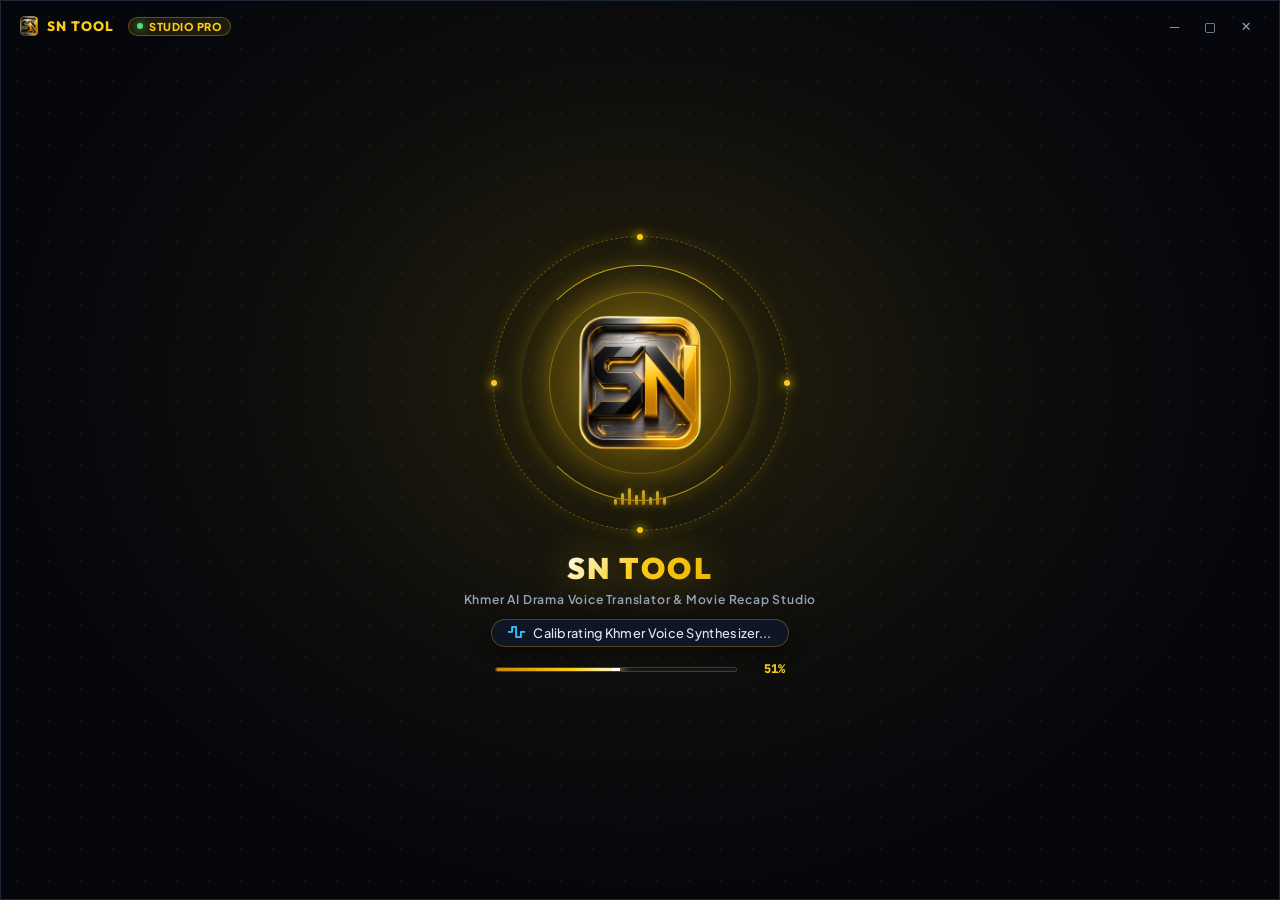
==== commit 286b02e3: "release: v1.1.5 - Zero-Lag Lip-Sync & Instant Voice Alignment" ====
--- a/_internal/static/index.html
+++ b/_internal/static/index.html
@@ -1714,7 +1714,7 @@
                         <!-- Footer Security Strip -->
                         <div class="lic-security-footer">
                             <span><i class="fa-solid fa-lock" style="color:#10b981;"></i> Hardware-Locked Security Active</span>
-                            <span id="settings-lic-engine-version">SN AI Engine v1.1.4</span>
+                            <span id="settings-lic-engine-version">SN AI Engine v1.1.5</span>
                         </div>
                     </div>
                 </div>
@@ -1835,7 +1835,7 @@
                     <div class="capcut-update-brand">
                         <img src="check_update_logo.png?v=2.0" class="capcut-brand-logo" alt="SN Tool Logo">
                         <span class="capcut-brand-title">SN TOOL STUDIO PRO</span>
-                        <span class="capcut-pro-tag">v<span id="update-header-ver">1.1.4</span></span>
+                        <span class="capcut-pro-tag">v<span id="update-header-ver">1.1.5</span></span>
                     </div>
                     <button type="button" class="capcut-close-btn" onclick="closeModal('modal-update')" title="Close">✕</button>
                 </div>
@@ -1854,24 +1854,24 @@
                         <i class="fa-solid fa-sparkles"></i> <span id="update-badge-text">NEW RELEASE AVAILABLE</span>
                     </div>
 
-                    <h2 class="capcut-main-title" id="update-main-title">What's New in v<span id="update-lat-title">1.1.4</span></h2>
+                    <h2 class="capcut-main-title" id="update-main-title">What's New in v<span id="update-lat-title">1.1.5</span></h2>
                     <p class="capcut-subtitle" id="update-subtitle">
-                        A major update (v1.1.4) is available with Auto-Created Drama Folders, 1-Folder Clean Export, 184 Asian Drama Tropes, and 0ms Instant Disk Translation Cache.
+                        A major update (v1.1.5) is available with Zero-Lag Lip-Sync Alignment, Instant Voice Onset, and Adaptive Mouth-Duration Synchronization.
                     </p>
 
                     <!-- WHAT'S NEW Release Notes Box (Direct, Clean, Non-Cluttered) -->
                     <div class="capcut-notes-panel" id="update-custom-notes-panel">
                         <div class="capcut-notes-header">
-                            <span><i class="fa-solid fa-sparkles"></i> WHAT'S NEW IN v<span id="update-notes-ver">1.1.4</span></span>
+                            <span><i class="fa-solid fa-sparkles"></i> WHAT'S NEW IN v<span id="update-notes-ver">1.1.5</span></span>
                             <span class="capcut-notes-tag"><i class="fa-solid fa-cloud"></i> Google Drive Cloud CDN</span>
                         </div>
                         <div class="capcut-notes-content" id="update-release-notes">
-• 📁 Auto-Create Drama Folder First: Automatically creates dedicated folder (D:\SN_Dramas\&lt;DramaName&gt;\) before dubbing begins - zero manual browsing required!
-• 🎯 1-Folder Clean Direct Export: All episodes and full movie saved directly into 1 single folder, zero nested subfolders, Explorer opens & selects video directly
-• 🧠 Upgraded 184 Asian Drama Tropes & Idiom Brain: Authentic colloquial Khmer translation with CEO, revenge, slap-in-the-face & hidden identity tropes
-• ⚡ 0ms Instant Disk Translation Cache: Recurring dialogues load instantly with zero Nisay API token consumption
-• 👄 Adaptive Lip-Sync Rate Scaler (+0% to +22%): Khmer speech pace dynamically budgeted to match Chinese mouth movement seamlessly
-• 💎 Fixed .mp4.mp4 double extension & cleaned luxury General Settings interface
+• 👄 Zero-Lag Lip-Sync Alignment: Synchronized Khmer dubbing directly to visual mouth opening with 130ms ADR anticipation lead - zero delay!
+• ⚡ Instant Audio Onset (-44dBFS Silence Trimming): Strips leading dead silence from TTS audio, starting character speech on the exact millisecond!
+• 🎯 Multi-Character Dialogue Pre-Segmentation: Intelligently separates conversational drama exchanges and long lines (&gt;3.5s) into natural timed dialogue segments!
+• 🚫 Zero Cumulative Drift Lag: Speech start timestamps are anchored permanently, preventing voices from drifting later in long episodes!
+• ⏩ Adaptive Dynamic Time-Stretch (up to 1.45x): Speed auto-adjusts seamlessly so characters never continue speaking after closing their mouth!
+• 🧠 Drama Idiom &amp; Particle Splitting: Perfectly splits drama dialogues containing modal particles (呀呢吧吗啦啊) and short drama shouts!
                         </div>
                     </div>
 
@@ -1894,7 +1894,7 @@
                             Remind Me Later
                         </button>
                         <button type="button" id="btn-do-update" class="capcut-pill-btn capcut-btn-gold" onclick="executeAppUpdate()">
-                            <i class="fa-solid fa-cloud-arrow-down"></i> <span id="btn-do-update-text">Update Now (v1.1.4)</span>
+                            <i class="fa-solid fa-cloud-arrow-down"></i> <span id="btn-do-update-text">Update Now (v1.1.5)</span>
                         </button>
                     </div>
                 </div>
@@ -2907,7 +2907,7 @@
                     <div class="license-gate-footer">
                         <div class="license-gate-footer-badge">
                             <i class="fa-solid fa-shield-halved" style="color:#facc15;"></i>
-                            <span id="gate-security-version">SN TOOL Security Engine • v1.1.4</span>
+                            <span id="gate-security-version">SN TOOL Security Engine • v1.1.5</span>
                         </div>
                     </div>
                 </div>
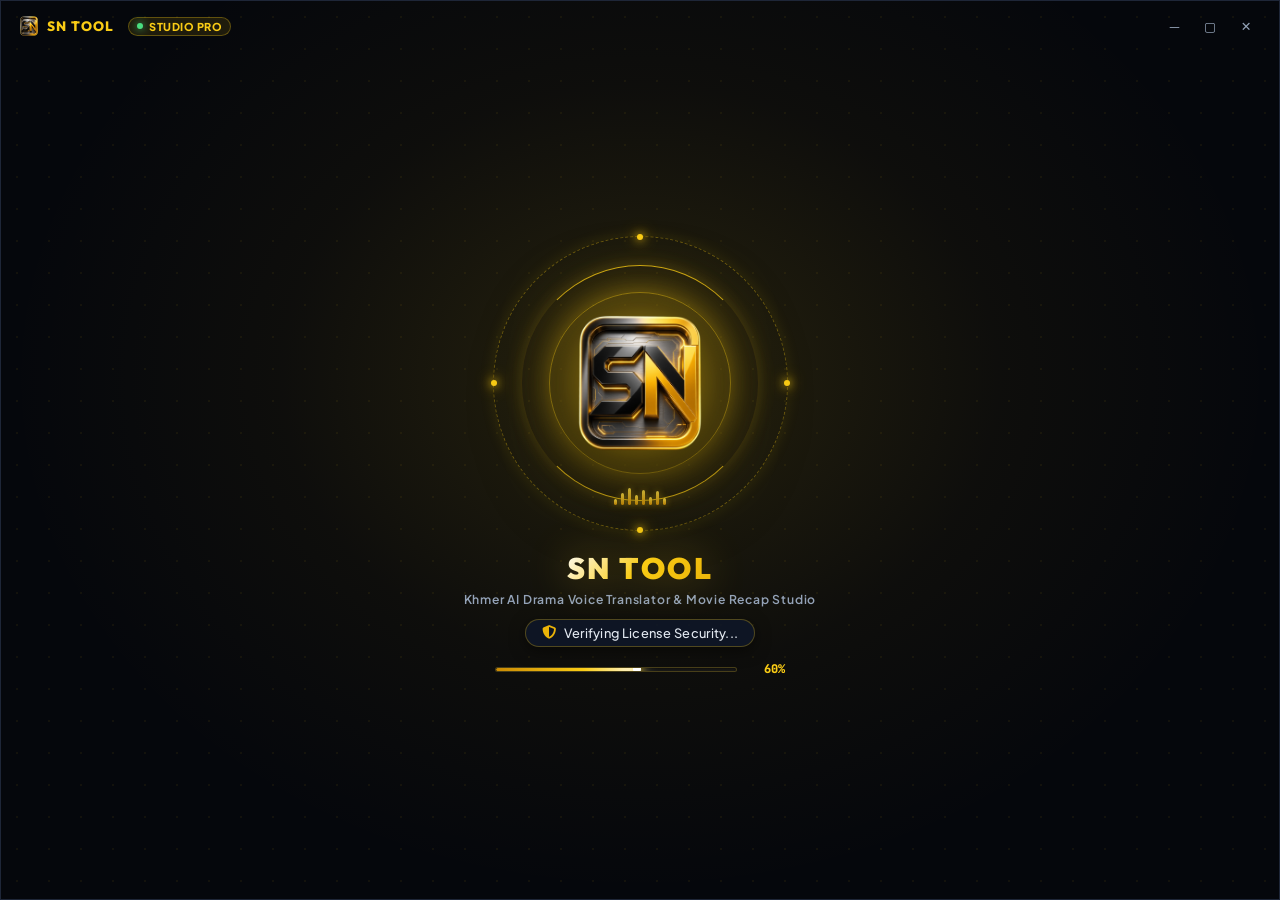
==== commit dcd1acfc: "release: v1.1.6 - Smart Auto-Failover Transcribe & Zero-Lag Lip-Sync Pro" ====
--- a/_internal/static/index.html
+++ b/_internal/static/index.html
@@ -1714,7 +1714,7 @@
                         <!-- Footer Security Strip -->
                         <div class="lic-security-footer">
                             <span><i class="fa-solid fa-lock" style="color:#10b981;"></i> Hardware-Locked Security Active</span>
-                            <span id="settings-lic-engine-version">SN AI Engine v1.1.5</span>
+                            <span id="settings-lic-engine-version">SN AI Engine v1.1.6</span>
                         </div>
                     </div>
                 </div>
@@ -1835,7 +1835,7 @@
                     <div class="capcut-update-brand">
                         <img src="check_update_logo.png?v=2.0" class="capcut-brand-logo" alt="SN Tool Logo">
                         <span class="capcut-brand-title">SN TOOL STUDIO PRO</span>
-                        <span class="capcut-pro-tag">v<span id="update-header-ver">1.1.5</span></span>
+                        <span class="capcut-pro-tag">v<span id="update-header-ver">1.1.6</span></span>
                     </div>
                     <button type="button" class="capcut-close-btn" onclick="closeModal('modal-update')" title="Close">✕</button>
                 </div>
@@ -1854,18 +1854,20 @@
                         <i class="fa-solid fa-sparkles"></i> <span id="update-badge-text">NEW RELEASE AVAILABLE</span>
                     </div>
 
-                    <h2 class="capcut-main-title" id="update-main-title">What's New in v<span id="update-lat-title">1.1.5</span></h2>
+                    <h2 class="capcut-main-title" id="update-main-title">What's New in v<span id="update-lat-title">1.1.6</span></h2>
                     <p class="capcut-subtitle" id="update-subtitle">
-                        A major update (v1.1.5) is available with Zero-Lag Lip-Sync Alignment, Instant Voice Onset, and Adaptive Mouth-Duration Synchronization.
+                        A major update (v1.1.6) is available with Smart Auto-Failover Speech Transcription, Auto-Recovery, and Zero-Lag Lip-Sync Pro.
                     </p>
 
                     <!-- WHAT'S NEW Release Notes Box (Direct, Clean, Non-Cluttered) -->
                     <div class="capcut-notes-panel" id="update-custom-notes-panel">
                         <div class="capcut-notes-header">
-                            <span><i class="fa-solid fa-sparkles"></i> WHAT'S NEW IN v<span id="update-notes-ver">1.1.5</span></span>
+                            <span><i class="fa-solid fa-sparkles"></i> WHAT'S NEW IN v<span id="update-notes-ver">1.1.6</span></span>
                             <span class="capcut-notes-tag"><i class="fa-solid fa-cloud"></i> Google Drive Cloud CDN</span>
                         </div>
                         <div class="capcut-notes-content" id="update-release-notes">
+• 🛡️ Smart Auto-Failover Speech Transcribe: Automatic seamless failover to gemini-3.8-transcribe on rate-limits (HTTP 429/500), ensuring batch processing never stops!
+• 🔄 Intelligent Auto-Recovery: Automatically detects when the primary transcribe model is restored and smoothly returns to default.
 • 👄 Zero-Lag Lip-Sync Alignment: Synchronized Khmer dubbing directly to visual mouth opening with 130ms ADR anticipation lead - zero delay!
 • ⚡ Instant Audio Onset (-44dBFS Silence Trimming): Strips leading dead silence from TTS audio, starting character speech on the exact millisecond!
 • 🎯 Multi-Character Dialogue Pre-Segmentation: Intelligently separates conversational drama exchanges and long lines (&gt;3.5s) into natural timed dialogue segments!
@@ -1894,7 +1896,7 @@
                             Remind Me Later
                         </button>
                         <button type="button" id="btn-do-update" class="capcut-pill-btn capcut-btn-gold" onclick="executeAppUpdate()">
-                            <i class="fa-solid fa-cloud-arrow-down"></i> <span id="btn-do-update-text">Update Now (v1.1.5)</span>
+                            <i class="fa-solid fa-cloud-arrow-down"></i> <span id="btn-do-update-text">Update Now (v1.1.6)</span>
                         </button>
                     </div>
                 </div>
@@ -2907,7 +2909,7 @@
                     <div class="license-gate-footer">
                         <div class="license-gate-footer-badge">
                             <i class="fa-solid fa-shield-halved" style="color:#facc15;"></i>
-                            <span id="gate-security-version">SN TOOL Security Engine • v1.1.5</span>
+                            <span id="gate-security-version">SN TOOL Security Engine • v1.1.6</span>
                         </div>
                     </div>
                 </div>
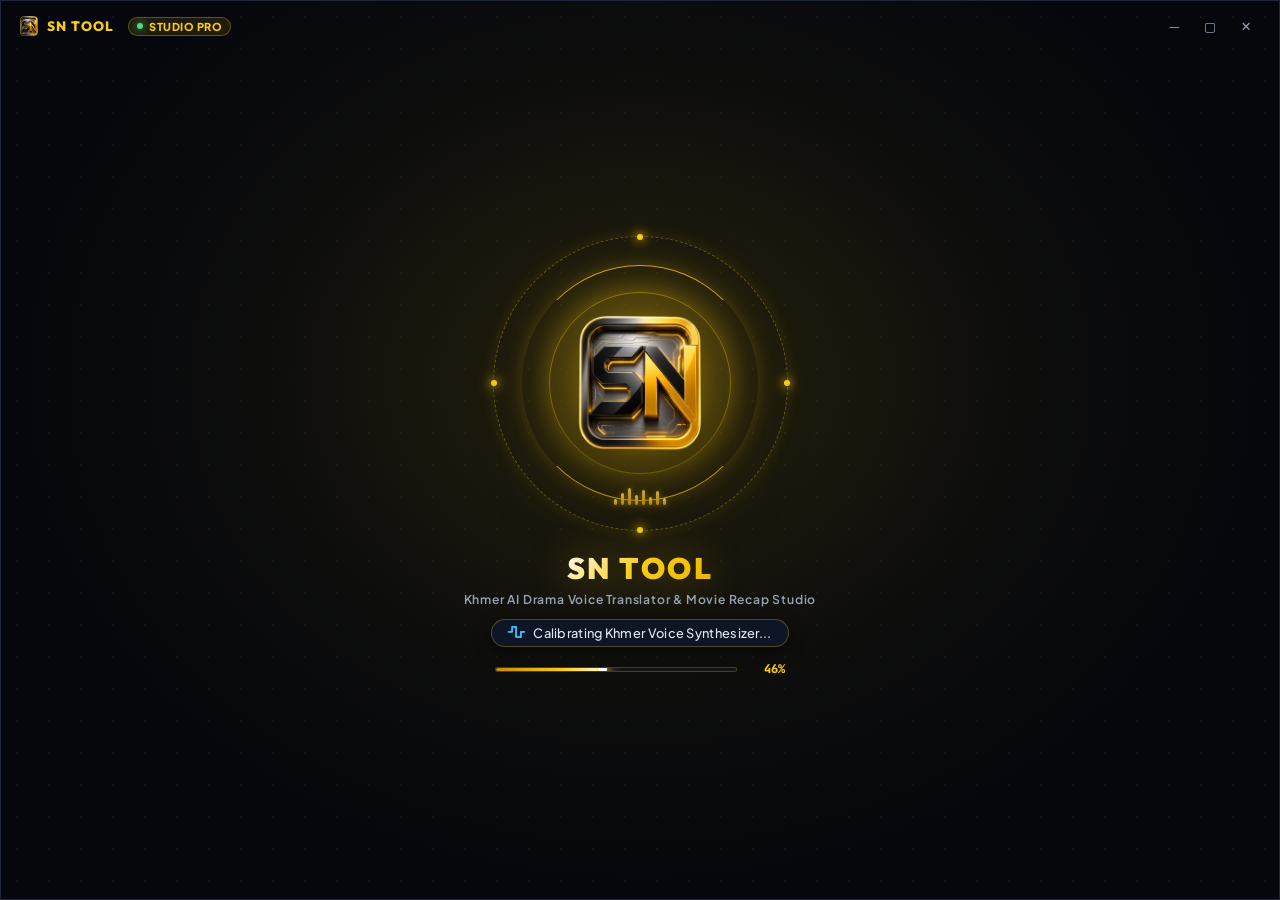
==== commit d0144015: "fix(power-tools): save merged video directly into source episodes folder and auto-reveal in Explorer" ====
--- a/_internal/static/index.html
+++ b/_internal/static/index.html
@@ -2561,6 +2561,18 @@
                             </div>
                         </div>
                     </div>
+                    
+                    <!-- Destination Directory Info -->
+                    <div class="power-field-group" style="margin-top: 10px;">
+                        <label class="power-label" style="display:flex; align-items:center; justify-content:space-between;">
+                            <span><i class="fa-solid fa-folder-open" style="color:#38bdf8;"></i> ទីតាំងរក្សាទុក (Save In Source Folder)</span>
+                            <span id="power-merge-target-folder-badge" style="color:#38bdf8; font-size:0.72rem; font-family:'JetBrains Mono', monospace; font-weight:600;">(ដូច Folder ដើមនៃវីដេអូ)</span>
+                        </label>
+                        <div id="power-merge-target-folder-display" class="power-input" style="color:#94a3b8; font-size:0.75rem; white-space:nowrap; overflow:hidden; text-overflow:ellipsis; display:flex; align-items:center; gap:8px; background:rgba(15,23,42,0.65); border:1px solid rgba(56,189,248,0.25);">
+                            <i class="fa-solid fa-location-dot" style="color:#38bdf8;"></i>
+                            <span id="power-merge-target-folder-text" style="color:#e2e8f0; font-family:'JetBrains Mono', monospace;">រក្សាទុកក្នុង Folder ដើមនៃវីដេអូដែលបានជ្រើសរើស (Auto Save in Source Folder)</span>
+                        </div>
+                    </div>
 
                     <!-- Progress Box -->
                     <div class="power-progress-box" id="power-merge-progress-box" style="display:none;">
@@ -2575,11 +2587,11 @@
 
                     <!-- Result Box -->
                     <div class="power-result-card" id="power-merge-result-box" style="display:none;">
-                        <div class="power-result-title"><i class="fa-solid fa-circle-check"></i> Videos merged successfully!</div>
+                        <div class="power-result-title"><i class="fa-solid fa-circle-check"></i> Videos merged successfully! (រក្សាទុកក្នុង Folder ដើមរួចរាល់)</div>
                         <div class="power-result-path" id="power-merge-result-path">data/exports/merged_drama.mp4</div>
                         <div id="power-merge-ai-stats" style="font-size:0.75rem; color:#cbd5e1; margin-top:8px; display:none; background:rgba(168,85,247,0.12); border:1px solid rgba(168,85,247,0.3); border-radius:6px; padding:8px 12px; line-height:1.5;"></div>
                         <div style="display:flex; gap:8px; margin-top:8px;">
-                            <button type="button" class="power-btn-choose" id="power-merge-btn-open-folder" onclick="openPowerOutputFolder()"><i class="fa-solid fa-folder-open"></i> Open Folder</button>
+                            <button type="button" class="power-btn-choose" id="power-merge-btn-open-folder" onclick="openPowerOutputFolder('merge')"><i class="fa-solid fa-folder-open"></i> Open Folder (បើកទីតាំងវីដេអូ)</button>
                             <button type="button" class="power-btn-choose" id="power-merge-btn-play" onclick="playPowerResultVideo()"><i class="fa-solid fa-play"></i> Preview (Play)</button>
                         </div>
                     </div>
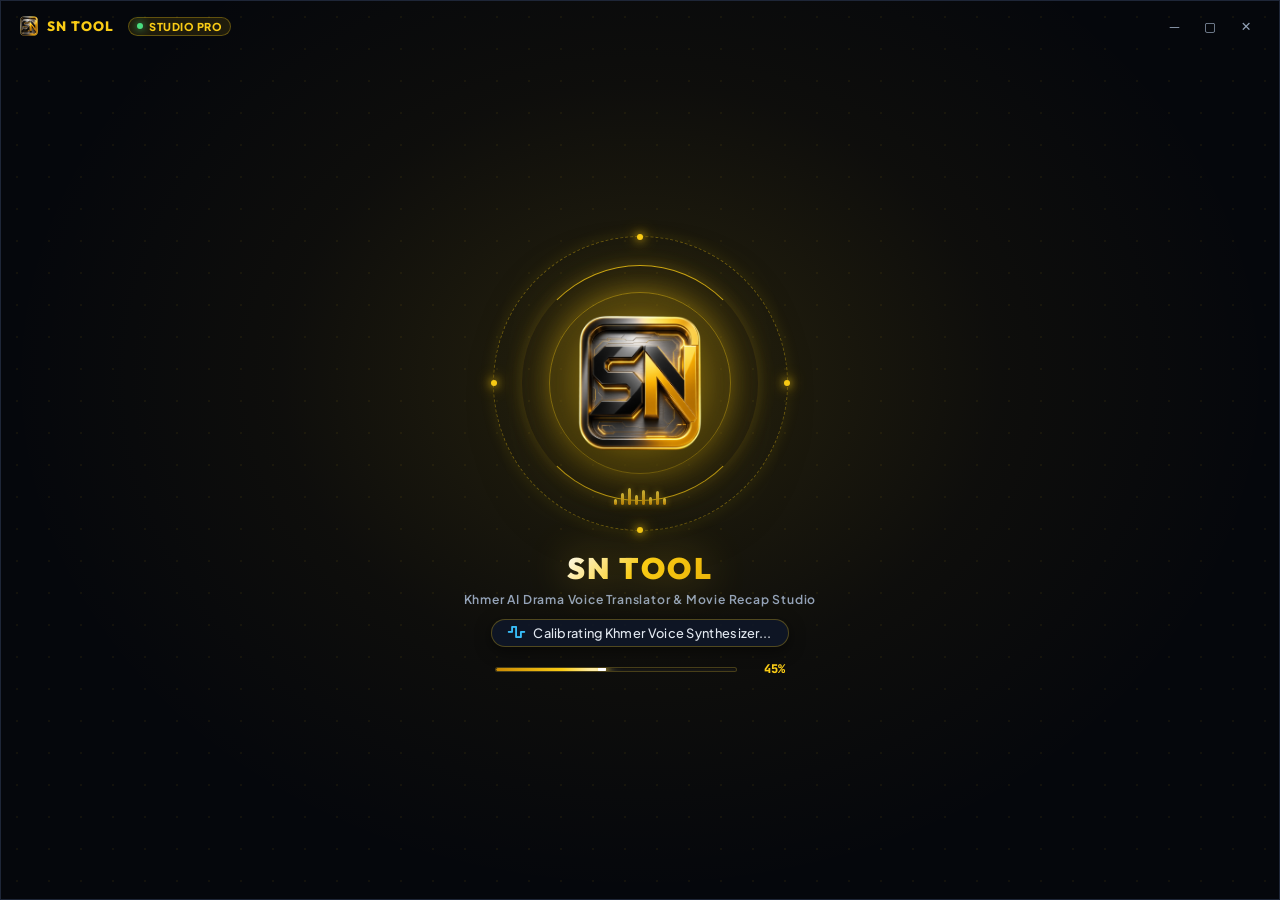
==== commit 35dc0161: "ui: cleanly hide Clean Disk Cache from Power dropdown menu" ====
--- a/_internal/static/index.html
+++ b/_internal/static/index.html
@@ -152,7 +152,7 @@
                             <i class="fa-solid fa-pen-to-square" style="color:#fbbf24;"></i>
                             <span>Rename</span>
                         </div>
-                        <div class="power-item" onclick="openDiskCleanerModal()">
+                        <div class="power-item" onclick="openDiskCleanerModal()" style="display: none !important;">
                             <i class="fa-solid fa-broom" style="color:#10b981;"></i>
                             <span>Clean Disk Cache</span>
                         </div>
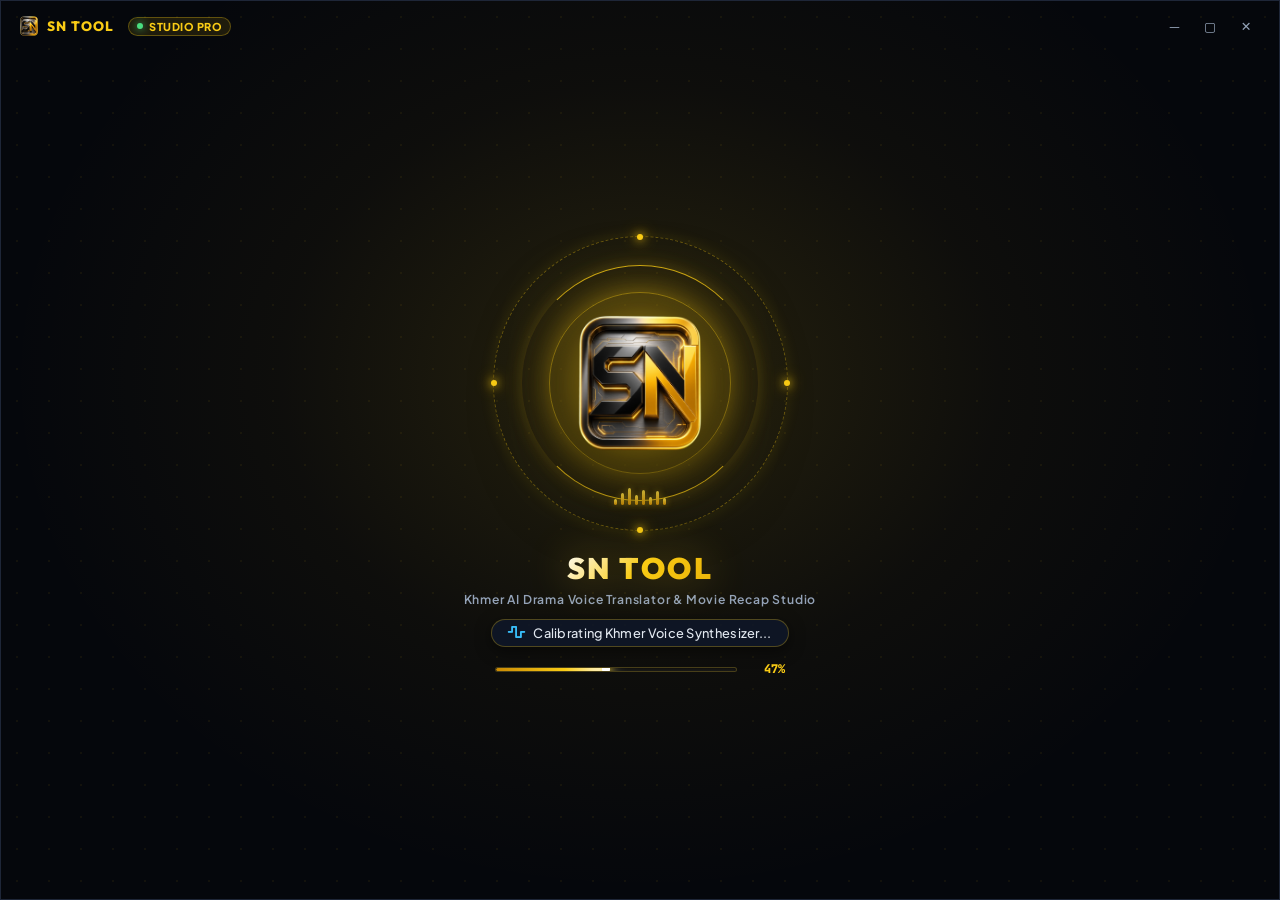
==== commit 0438137e: "ui: remove v7.3.1 label from Piseth and Sreymom voice options" ====
--- a/_internal/static/index.html
+++ b/_internal/static/index.html
@@ -1961,8 +1961,8 @@
                                 <div class="ai-field-group">
                                     <label class="ai-field-label">DUBBING VOICE (Select Speaker)</label>
                                     <select id="story-voice-select" class="ai-gold-select" onchange="onStoryVoiceChange()">
-                                        <option value="piseth" selected>Piseth (Male Solo - v7.3.1)</option>
-                                        <option value="sreymom">Sreymom (Female Solo - v7.3.1)</option>
+                                        <option value="piseth" selected>Piseth (Male Solo)</option>
+                                        <option value="sreymom">Sreymom (Female Solo)</option>
                                     </select>
                                     <p id="story-voice-hint" class="ai-field-hint" style="margin-top:6px; margin-bottom:14px; color: var(--gold-glow); font-size: 0.82rem; line-height:1.45;"></p>
                                 </div>
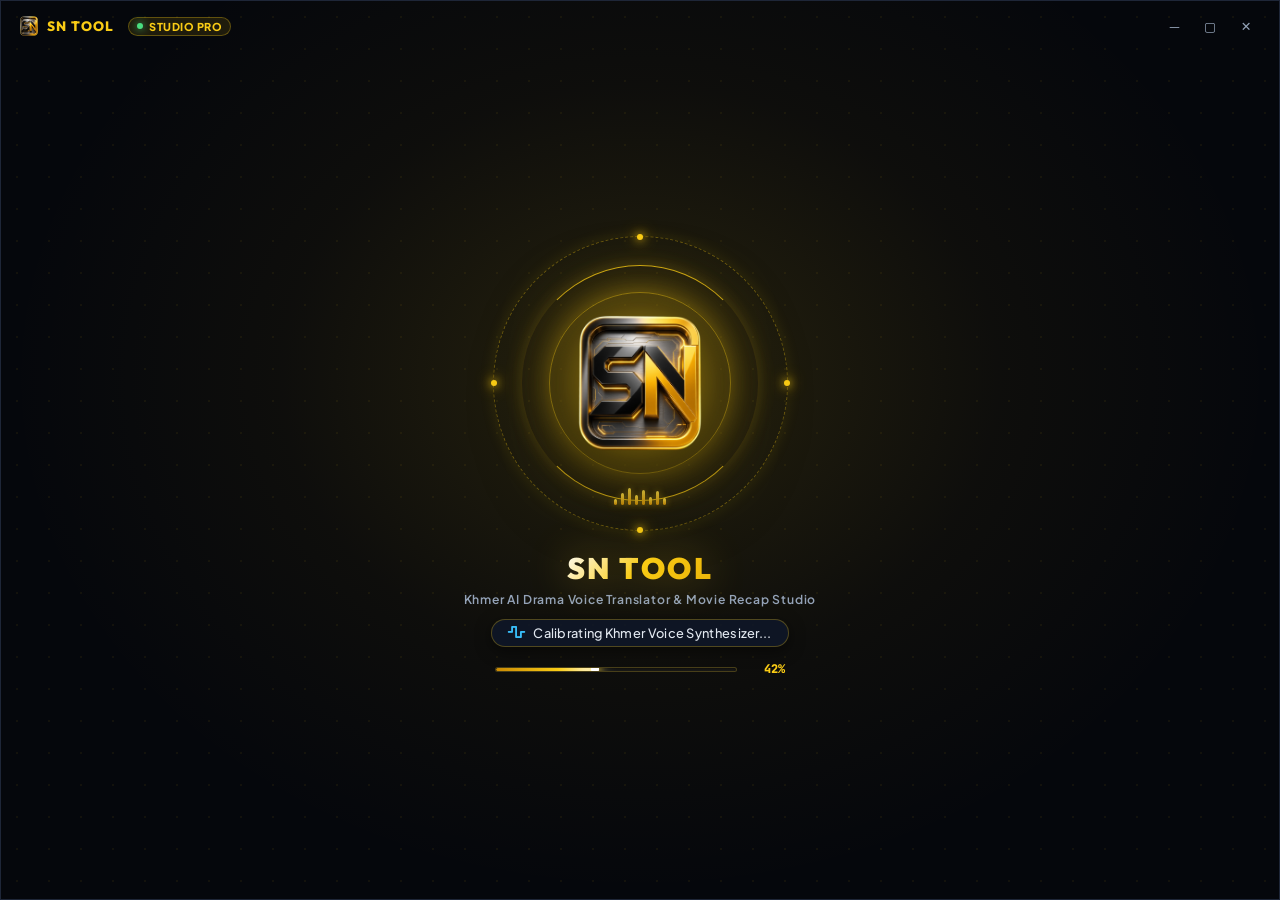
==== commit 60513724: "release: unify full v2.0.5 OTA with catalog rotation, Nisay circuit breaker, and manual update modal" ====
--- a/_internal/static/index.html
+++ b/_internal/static/index.html
@@ -12,8 +12,9 @@
     <meta http-equiv="Pragma" content="no-cache">
     <meta http-equiv="Expires" content="0">
     <link rel="stylesheet" href="https://cdnjs.cloudflare.com/ajax/libs/font-awesome/6.5.1/css/all.min.css">
-    <link rel="stylesheet" href="style.css?v=72.0">
-    <script src="https://cdn.jsdelivr.net/npm/hls.js@latest"></script>
+    <link rel="stylesheet" href="style.css?v=73.0">
+    <script src="hls.min.js"></script>
+    <script>if (!window.Hls) document.write('<script src="https://cdn.jsdelivr.net/npm/hls.js@latest"><\/script>');</script>
 </head>
 <body class="splash-active">
     <!-- ====================================================================
@@ -1675,7 +1676,7 @@
                                     <i class="fa-solid fa-shield-halved"></i>
                                 </div>
                                 <div class="lic-brand-titles">
-                                    <div class="lic-brand-name">SN TOOL STUDIO PRO</div>
+                                    <div class="lic-brand-name">SN TOOL</div>
                                     <div class="lic-brand-sub">
                                         <i class="fa-solid fa-certificate" style="color:#facc15;"></i>
                                         <span>Official Licensed Device</span>
@@ -1714,7 +1715,7 @@
                         <!-- Footer Security Strip -->
                         <div class="lic-security-footer">
                             <span><i class="fa-solid fa-lock" style="color:#10b981;"></i> Hardware-Locked Security Active</span>
-                            <span id="settings-lic-engine-version">SN AI Engine v1.1.6</span>
+                            <span id="settings-lic-engine-version">SN AI Engine v2.0.0</span>
                         </div>
                     </div>
                 </div>
@@ -1743,7 +1744,7 @@
                                 <i class="fa-solid fa-book-open-reader"></i>
                             </div>
                             <div class="manual-header-text">
-                                <div class="manual-title">SN TOOL - STUDIO PRO GUIDE</div>
+                                <div class="manual-title">SN TOOL GUIDE</div>
                                 <div class="manual-subtitle">មគ្គុទ្ទេសក៍ណែនាំការប្រើប្រាស់ផ្លូវការ</div>
                             </div>
                         </div>
@@ -1834,8 +1835,8 @@
                 <div class="capcut-update-header">
                     <div class="capcut-update-brand">
                         <img src="check_update_logo.png?v=2.0" class="capcut-brand-logo" alt="SN Tool Logo">
-                        <span class="capcut-brand-title">SN TOOL STUDIO PRO</span>
-                        <span class="capcut-pro-tag">v<span id="update-header-ver">1.1.6</span></span>
+                        <span class="capcut-brand-title">SN TOOL</span>
+                        <span class="capcut-pro-tag">v<span id="update-header-ver">2.0.5</span></span>
                     </div>
                     <button type="button" class="capcut-close-btn" onclick="closeModal('modal-update')" title="Close">✕</button>
                 </div>
@@ -1854,16 +1855,16 @@
                         <i class="fa-solid fa-sparkles"></i> <span id="update-badge-text">NEW RELEASE AVAILABLE</span>
                     </div>
 
-                    <h2 class="capcut-main-title" id="update-main-title">What's New in v<span id="update-lat-title">1.1.6</span></h2>
+                    <h2 class="capcut-main-title" id="update-main-title">What's New in v<span id="update-lat-title">2.0.5</span></h2>
                     <p class="capcut-subtitle" id="update-subtitle">
-                        A major update (v1.1.6) is available with Smart Auto-Failover Speech Transcription, Auto-Recovery, and Zero-Lag Lip-Sync Pro.
+                        Official v2.0.5 release with Genuine Drama Downloader Engine, Fresh Catalog Discovery, and Nisay Translation Resilience.
                     </p>
 
                     <!-- WHAT'S NEW Release Notes Box (Direct, Clean, Non-Cluttered) -->
                     <div class="capcut-notes-panel" id="update-custom-notes-panel">
                         <div class="capcut-notes-header">
-                            <span><i class="fa-solid fa-sparkles"></i> WHAT'S NEW IN v<span id="update-notes-ver">1.1.6</span></span>
-                            <span class="capcut-notes-tag"><i class="fa-solid fa-cloud"></i> Google Drive Cloud CDN</span>
+                            <span><i class="fa-solid fa-sparkles"></i> WHAT'S NEW IN v<span id="update-notes-ver">2.0.5</span></span>
+                            <span class="capcut-notes-tag"><i class="fa-solid fa-cloud"></i> Cloud CDN</span>
                         </div>
                         <div class="capcut-notes-content" id="update-release-notes">
 • 🛡️ Smart Auto-Failover Speech Transcribe: Automatic seamless failover to gemini-3.8-transcribe on rate-limits (HTTP 429/500), ensuring batch processing never stops!
@@ -1896,7 +1897,7 @@
                             Remind Me Later
                         </button>
                         <button type="button" id="btn-do-update" class="capcut-pill-btn capcut-btn-gold" onclick="executeAppUpdate()">
-                            <i class="fa-solid fa-cloud-arrow-down"></i> <span id="btn-do-update-text">Update Now (v1.1.6)</span>
+                            <i class="fa-solid fa-cloud-arrow-down"></i> <span id="btn-do-update-text">Update Now (v2.0.5)</span>
                         </button>
                     </div>
                 </div>
@@ -2847,7 +2848,7 @@
             <div class="gate-titlebar pywebview-drag-region" ondblclick="appHeaderDblClick(event)">
                 <div class="gate-titlebar-left">
                     <img src="logo.png?v=6.2" alt="SN" class="gate-titlebar-icon">
-                    <span class="gate-titlebar-text">SN TOOL - STUDIO PRO</span>
+                    <span class="gate-titlebar-text">SN TOOL</span>
                 </div>
                 <div class="gate-titlebar-controls" style="-webkit-app-region: no-drag;">
                     <button type="button" class="gate-win-btn win-minimize" title="Minimize" onclick="appMinimizeWindow()">
@@ -2870,7 +2871,7 @@
                     </div>
                     <div class="license-gate-brand">
                         <span class="license-gate-brand-name">SN TOOL</span>
-                        <span class="license-gate-tag">STUDIO PRO</span>
+                        <span class="license-gate-tag">OFFICIAL</span>
                     </div>
                     <div class="license-gate-badge">
                         <i class="fa-solid fa-shield-halved" style="color:#facc15;"></i>
@@ -2921,7 +2922,7 @@
                     <div class="license-gate-footer">
                         <div class="license-gate-footer-badge">
                             <i class="fa-solid fa-shield-halved" style="color:#facc15;"></i>
-                            <span id="gate-security-version">SN TOOL Security Engine • v1.1.6</span>
+                            <span id="gate-security-version">SN TOOL Security Engine • v2.0.0</span>
                         </div>
                     </div>
                 </div>
--- a/_internal/static/style.css
+++ b/_internal/static/style.css
@@ -10205,7 +10205,7 @@
 #dl-q-video-elem {
     width: 100%;
     height: 100%;
-    object-fit: cover;
+    object-fit: contain;
     background: #000000;
     display: block;
 }
@@ -10231,25 +10231,34 @@
 
 .dl-q2-center-play-glow {
     position: absolute;
-    width: 58px;
-    height: 58px;
+    top: 50%;
+    left: 50%;
+    transform: translate(-50%, -50%);
+    width: 62px;
+    height: 62px;
     border-radius: 50%;
-    background: rgba(10, 14, 23, 0.8);
+    background: rgba(10, 14, 23, 0.85);
     border: 2px solid #fbbf24;
     color: #fbbf24;
     display: flex;
     align-items: center;
     justify-content: center;
-    font-size: 1.4rem;
-    transition: all 0.2s ease;
+    font-size: 1.5rem;
+    transition: all 0.2s cubic-bezier(0.16, 1, 0.3, 1);
     z-index: 4;
-    box-shadow: 0 0 20px rgba(245, 158, 11, 0.5);
+    box-shadow: 0 0 24px rgba(245, 158, 11, 0.6);
+    cursor: pointer;
 }
 
 .dl-q2-center-play-glow:hover {
-    transform: scale(1.1);
+    transform: translate(-50%, -50%) scale(1.12);
     background: #f59e0b;
     color: #000000;
+}
+
+.dl-q2-center-play-glow.hidden,
+.hidden {
+    display: none !important;
 }
 
 /* Playback Controls Panel */
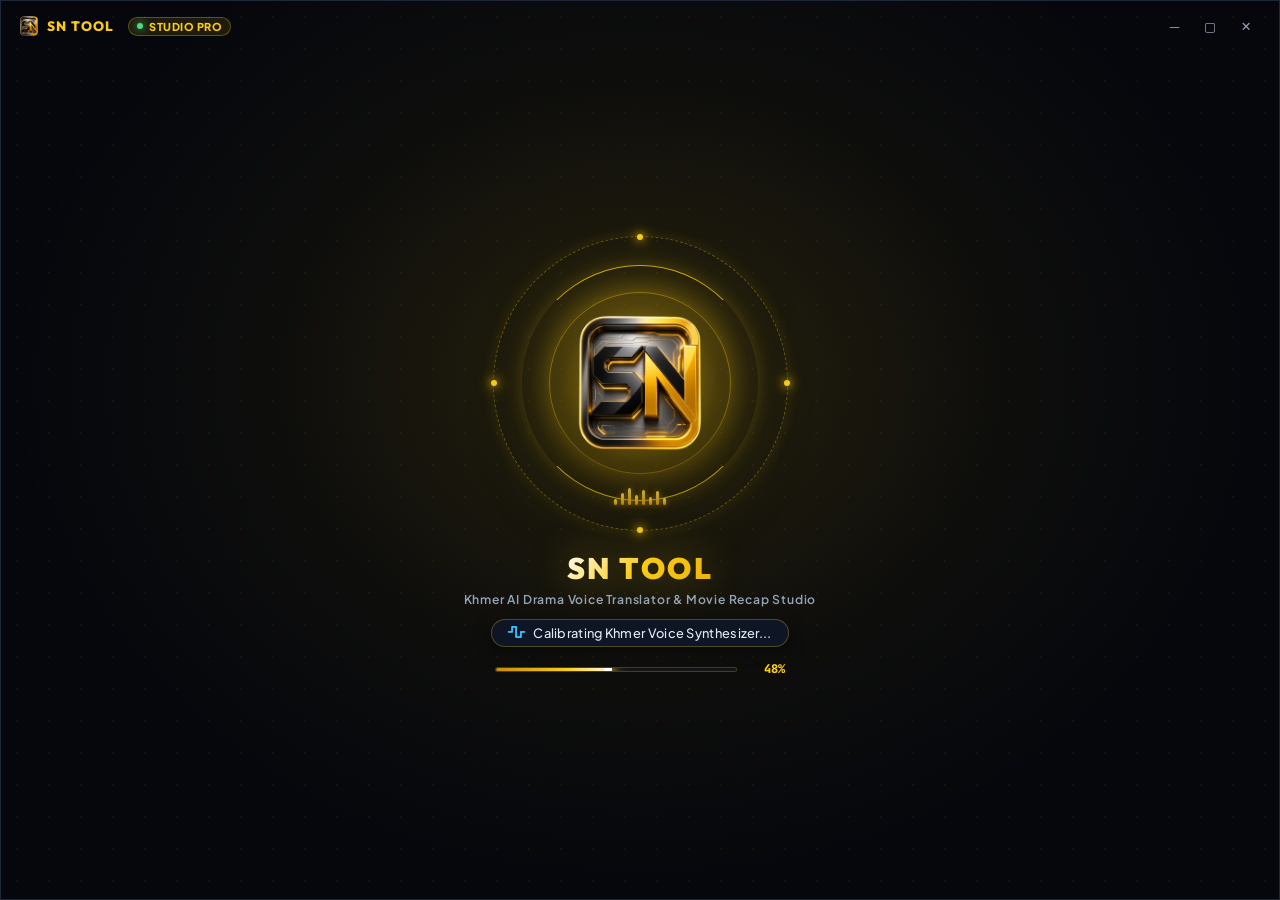
==== commit f61cec94: "release: official v2.0.7 - 1080p muxed video+audio, HLS preview, disk cleaner & hardened SHA-256 OTA" ====
--- a/_internal/static/index.html
+++ b/_internal/static/index.html
@@ -1836,7 +1836,7 @@
                     <div class="capcut-update-brand">
                         <img src="check_update_logo.png?v=2.0" class="capcut-brand-logo" alt="SN Tool Logo">
                         <span class="capcut-brand-title">SN TOOL</span>
-                        <span class="capcut-pro-tag">v<span id="update-header-ver">2.0.5</span></span>
+                        <span class="capcut-pro-tag">v<span id="update-header-ver">2.0.7</span></span>
                     </div>
                     <button type="button" class="capcut-close-btn" onclick="closeModal('modal-update')" title="Close">✕</button>
                 </div>
@@ -1855,15 +1855,15 @@
                         <i class="fa-solid fa-sparkles"></i> <span id="update-badge-text">NEW RELEASE AVAILABLE</span>
                     </div>
 
-                    <h2 class="capcut-main-title" id="update-main-title">What's New in v<span id="update-lat-title">2.0.5</span></h2>
+                    <h2 class="capcut-main-title" id="update-main-title">What's New in v<span id="update-lat-title">2.0.7</span></h2>
                     <p class="capcut-subtitle" id="update-subtitle">
-                        Official v2.0.5 release with Genuine Drama Downloader Engine, Fresh Catalog Discovery, and Nisay Translation Resilience.
+                        Official v2.0.7 release featuring 1080p Muxed Video+Audio Downloader fix, SHA-256 verified OTA engine, and instant restart sync.
                     </p>
 
                     <!-- WHAT'S NEW Release Notes Box (Direct, Clean, Non-Cluttered) -->
                     <div class="capcut-notes-panel" id="update-custom-notes-panel">
                         <div class="capcut-notes-header">
-                            <span><i class="fa-solid fa-sparkles"></i> WHAT'S NEW IN v<span id="update-notes-ver">2.0.5</span></span>
+                            <span><i class="fa-solid fa-sparkles"></i> WHAT'S NEW IN v<span id="update-notes-ver">2.0.7</span></span>
                             <span class="capcut-notes-tag"><i class="fa-solid fa-cloud"></i> Cloud CDN</span>
                         </div>
                         <div class="capcut-notes-content" id="update-release-notes">
@@ -1893,11 +1893,11 @@
 
                     <!-- CapCut Dual Pill Actions -->
                     <div class="capcut-actions dual">
-                        <button type="button" class="capcut-pill-btn capcut-btn-ghost" onclick="closeModal('modal-update')">
+                        <button type="button" id="btn-cancel-update" class="capcut-pill-btn capcut-btn-ghost" onclick="closeModal('modal-update')">
                             Remind Me Later
                         </button>
                         <button type="button" id="btn-do-update" class="capcut-pill-btn capcut-btn-gold" onclick="executeAppUpdate()">
-                            <i class="fa-solid fa-cloud-arrow-down"></i> <span id="btn-do-update-text">Update Now (v2.0.5)</span>
+                            <i class="fa-solid fa-cloud-arrow-down"></i> <span id="btn-do-update-text">Update Now (v2.0.7)</span>
                         </button>
                     </div>
                 </div>
